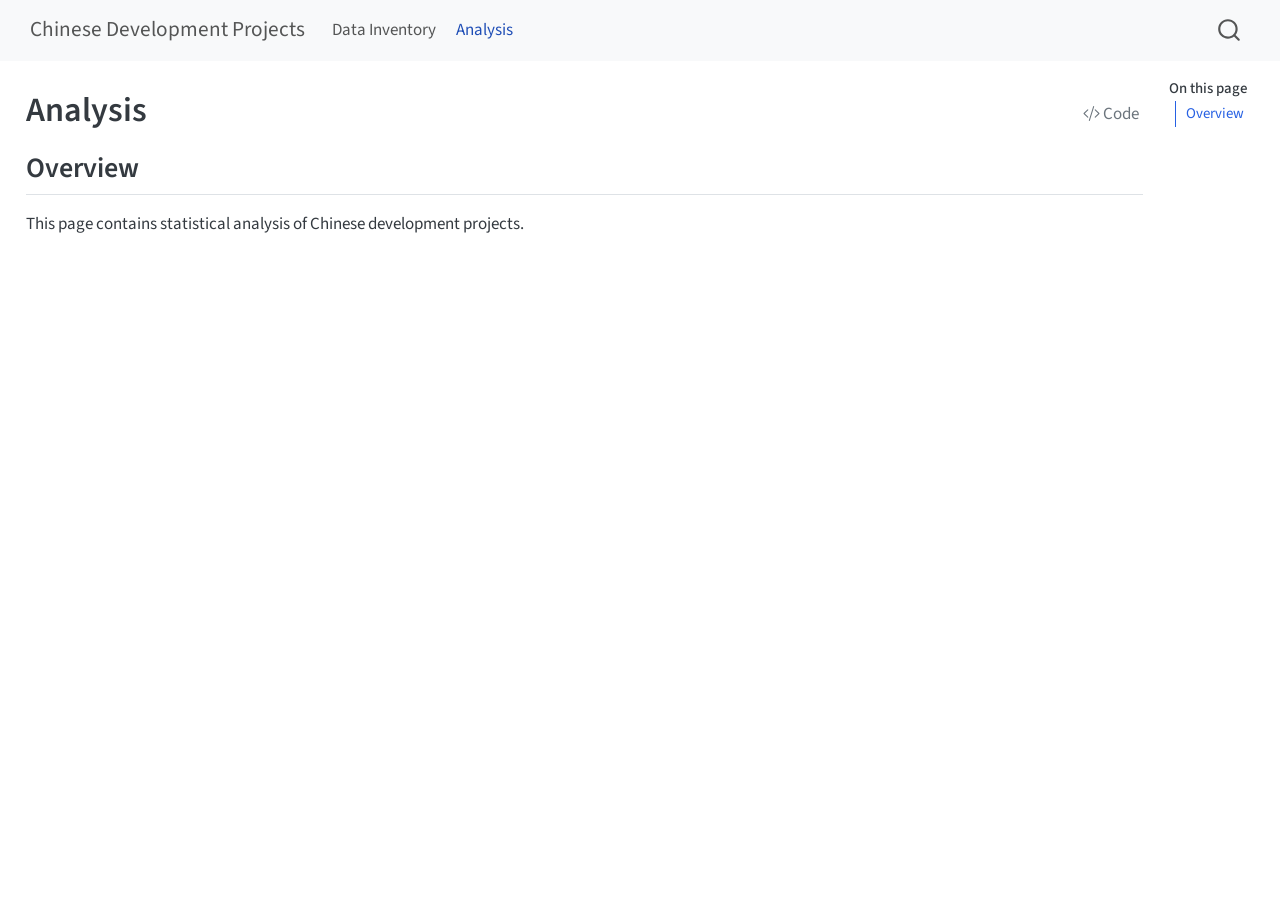
==== Analysis/quarto/_output/analysis.html @ a02d1918 "fix directories" ====
<!DOCTYPE html>
<html xmlns="http://www.w3.org/1999/xhtml" lang="en" xml:lang="en"><head>

<meta charset="utf-8">
<meta name="generator" content="quarto-1.8.26">

<meta name="viewport" content="width=device-width, initial-scale=1.0, user-scalable=yes">


<title>Analysis – Chinese Development Projects</title>
<style>
code{white-space: pre-wrap;}
span.smallcaps{font-variant: small-caps;}
div.columns{display: flex; gap: min(4vw, 1.5em);}
div.column{flex: auto; overflow-x: auto;}
div.hanging-indent{margin-left: 1.5em; text-indent: -1.5em;}
ul.task-list{list-style: none;}
ul.task-list li input[type="checkbox"] {
  width: 0.8em;
  margin: 0 0.8em 0.2em -1em; /* quarto-specific, see https://github.com/quarto-dev/quarto-cli/issues/4556 */ 
  vertical-align: middle;
}
/* CSS for syntax highlighting */
html { -webkit-text-size-adjust: 100%; }
pre > code.sourceCode { white-space: pre; position: relative; }
pre > code.sourceCode > span { display: inline-block; line-height: 1.25; }
pre > code.sourceCode > span:empty { height: 1.2em; }
.sourceCode { overflow: visible; }
code.sourceCode > span { color: inherit; text-decoration: inherit; }
div.sourceCode { margin: 1em 0; }
pre.sourceCode { margin: 0; }
@media screen {
div.sourceCode { overflow: auto; }
}
@media print {
pre > code.sourceCode { white-space: pre-wrap; }
pre > code.sourceCode > span { text-indent: -5em; padding-left: 5em; }
}
pre.numberSource code
  { counter-reset: source-line 0; }
pre.numberSource code > span
  { position: relative; left: -4em; counter-increment: source-line; }
pre.numberSource code > span > a:first-child::before
  { content: counter(source-line);
    position: relative; left: -1em; text-align: right; vertical-align: baseline;
    border: none; display: inline-block;
    -webkit-touch-callout: none; -webkit-user-select: none;
    -khtml-user-select: none; -moz-user-select: none;
    -ms-user-select: none; user-select: none;
    padding: 0 4px; width: 4em;
  }
pre.numberSource { margin-left: 3em;  padding-left: 4px; }
div.sourceCode
  {   }
@media screen {
pre > code.sourceCode > span > a:first-child::before { text-decoration: underline; }
}
</style>


<script src="site_libs/quarto-nav/quarto-nav.js"></script>
<script src="site_libs/quarto-nav/headroom.min.js"></script>
<script src="site_libs/clipboard/clipboard.min.js"></script>
<script src="site_libs/quarto-search/autocomplete.umd.js"></script>
<script src="site_libs/quarto-search/fuse.min.js"></script>
<script src="site_libs/quarto-search/quarto-search.js"></script>
<meta name="quarto:offset" content="./">
<script src="site_libs/quarto-html/quarto.js" type="module"></script>
<script src="site_libs/quarto-html/tabsets/tabsets.js" type="module"></script>
<script src="site_libs/quarto-html/axe/axe-check.js" type="module"></script>
<script src="site_libs/quarto-html/popper.min.js"></script>
<script src="site_libs/quarto-html/tippy.umd.min.js"></script>
<script src="site_libs/quarto-html/anchor.min.js"></script>
<link href="site_libs/quarto-html/tippy.css" rel="stylesheet">
<link href="site_libs/quarto-html/quarto-syntax-highlighting-587c61ba64f3a5504c4d52d930310e48.css" rel="stylesheet" id="quarto-text-highlighting-styles">
<script src="site_libs/bootstrap/bootstrap.min.js"></script>
<link href="site_libs/bootstrap/bootstrap-icons.css" rel="stylesheet">
<link href="site_libs/bootstrap/bootstrap-b84c8d2e3e173a388923e156d783090c.min.css" rel="stylesheet" append-hash="true" id="quarto-bootstrap" data-mode="light">
<script id="quarto-search-options" type="application/json">{
  "location": "navbar",
  "copy-button": false,
  "collapse-after": 3,
  "panel-placement": "end",
  "type": "overlay",
  "limit": 50,
  "keyboard-shortcut": [
    "f",
    "/",
    "s"
  ],
  "show-item-context": false,
  "language": {
    "search-no-results-text": "No results",
    "search-matching-documents-text": "matching documents",
    "search-copy-link-title": "Copy link to search",
    "search-hide-matches-text": "Hide additional matches",
    "search-more-match-text": "more match in this document",
    "search-more-matches-text": "more matches in this document",
    "search-clear-button-title": "Clear",
    "search-text-placeholder": "",
    "search-detached-cancel-button-title": "Cancel",
    "search-submit-button-title": "Submit",
    "search-label": "Search"
  }
}</script>


<link rel="stylesheet" href="styles.css">
</head>

<body class="nav-fixed quarto-light">

<div id="quarto-search-results"></div>
  <header id="quarto-header" class="headroom fixed-top">
    <nav class="navbar navbar-expand-lg " data-bs-theme="dark">
      <div class="navbar-container container-fluid">
      <div class="navbar-brand-container mx-auto">
    <a class="navbar-brand" href="./index.html">
    <span class="navbar-title">Chinese Development Projects</span>
    </a>
  </div>
            <div id="quarto-search" class="" title="Search"></div>
          <button class="navbar-toggler" type="button" data-bs-toggle="collapse" data-bs-target="#navbarCollapse" aria-controls="navbarCollapse" role="menu" aria-expanded="false" aria-label="Toggle navigation" onclick="if (window.quartoToggleHeadroom) { window.quartoToggleHeadroom(); }">
  <span class="navbar-toggler-icon"></span>
</button>
          <div class="collapse navbar-collapse" id="navbarCollapse">
            <ul class="navbar-nav navbar-nav-scroll me-auto">
  <li class="nav-item">
    <a class="nav-link" href="./data_inventory.html"> 
<span class="menu-text">Data Inventory</span></a>
  </li>  
  <li class="nav-item">
    <a class="nav-link active" href="./analysis.html" aria-current="page"> 
<span class="menu-text">Analysis</span></a>
  </li>  
</ul>
          </div> <!-- /navcollapse -->
            <div class="quarto-navbar-tools">
</div>
      </div> <!-- /container-fluid -->
    </nav>
</header>
<!-- content -->
<div id="quarto-content" class="quarto-container page-columns page-rows-contents page-layout-full page-navbar">
<!-- sidebar -->
<!-- margin-sidebar -->
    <div id="quarto-margin-sidebar" class="sidebar margin-sidebar">
        <nav id="TOC" role="doc-toc" class="toc-active">
    <h2 id="toc-title">On this page</h2>
   
  <ul>
  <li><a href="#overview" id="toc-overview" class="nav-link active" data-scroll-target="#overview">Overview</a></li>
  </ul>
</nav>
    </div>
<!-- main -->
<main class="content column-page-left" id="quarto-document-content">

<header id="title-block-header" class="quarto-title-block default">
<div class="quarto-title">
<div class="quarto-title-block"><div><h1 class="title">Analysis</h1><button type="button" class="btn code-tools-button" id="quarto-code-tools-source"><i class="bi"></i> Code</button></div></div>
</div>



<div class="quarto-title-meta column-page-left">

    
  
    
  </div>
  


</header>


<section id="overview" class="level2">
<h2 class="anchored" data-anchor-id="overview">Overview</h2>
<p>This page contains statistical analysis of Chinese development projects.</p>


<!-- -->

</section>

</main> <!-- /main -->
<script id="quarto-html-after-body" type="application/javascript">
  window.document.addEventListener("DOMContentLoaded", function (event) {
    const icon = "";
    const anchorJS = new window.AnchorJS();
    anchorJS.options = {
      placement: 'right',
      icon: icon
    };
    anchorJS.add('.anchored');
    const isCodeAnnotation = (el) => {
      for (const clz of el.classList) {
        if (clz.startsWith('code-annotation-')) {                     
          return true;
        }
      }
      return false;
    }
    const onCopySuccess = function(e) {
      // button target
      const button = e.trigger;
      // don't keep focus
      button.blur();
      // flash "checked"
      button.classList.add('code-copy-button-checked');
      var currentTitle = button.getAttribute("title");
      button.setAttribute("title", "Copied!");
      let tooltip;
      if (window.bootstrap) {
        button.setAttribute("data-bs-toggle", "tooltip");
        button.setAttribute("data-bs-placement", "left");
        button.setAttribute("data-bs-title", "Copied!");
        tooltip = new bootstrap.Tooltip(button, 
          { trigger: "manual", 
            customClass: "code-copy-button-tooltip",
            offset: [0, -8]});
        tooltip.show();    
      }
      setTimeout(function() {
        if (tooltip) {
          tooltip.hide();
          button.removeAttribute("data-bs-title");
          button.removeAttribute("data-bs-toggle");
          button.removeAttribute("data-bs-placement");
        }
        button.setAttribute("title", currentTitle);
        button.classList.remove('code-copy-button-checked');
      }, 1000);
      // clear code selection
      e.clearSelection();
    }
    const getTextToCopy = function(trigger) {
      const outerScaffold = trigger.parentElement.cloneNode(true);
      const codeEl = outerScaffold.querySelector('code');
      for (const childEl of codeEl.children) {
        if (isCodeAnnotation(childEl)) {
          childEl.remove();
        }
      }
      return codeEl.innerText;
    }
    const clipboard = new window.ClipboardJS('.code-copy-button:not([data-in-quarto-modal])', {
      text: getTextToCopy
    });
    clipboard.on('success', onCopySuccess);
    if (window.document.getElementById('quarto-embedded-source-code-modal')) {
      const clipboardModal = new window.ClipboardJS('.code-copy-button[data-in-quarto-modal]', {
        text: getTextToCopy,
        container: window.document.getElementById('quarto-embedded-source-code-modal')
      });
      clipboardModal.on('success', onCopySuccess);
    }
    const viewSource = window.document.getElementById('quarto-view-source') ||
                       window.document.getElementById('quarto-code-tools-source');
    if (viewSource) {
      const sourceUrl = viewSource.getAttribute("data-quarto-source-url");
      viewSource.addEventListener("click", function(e) {
        if (sourceUrl) {
          // rstudio viewer pane
          if (/\bcapabilities=\b/.test(window.location)) {
            window.open(sourceUrl);
          } else {
            window.location.href = sourceUrl;
          }
        } else {
          const modal = new bootstrap.Modal(document.getElementById('quarto-embedded-source-code-modal'));
          modal.show();
        }
        return false;
      });
    }
    function toggleCodeHandler(show) {
      return function(e) {
        const detailsSrc = window.document.querySelectorAll(".cell > details > .sourceCode");
        for (let i=0; i<detailsSrc.length; i++) {
          const details = detailsSrc[i].parentElement;
          if (show) {
            details.open = true;
          } else {
            details.removeAttribute("open");
          }
        }
        const cellCodeDivs = window.document.querySelectorAll(".cell > .sourceCode");
        const fromCls = show ? "hidden" : "unhidden";
        const toCls = show ? "unhidden" : "hidden";
        for (let i=0; i<cellCodeDivs.length; i++) {
          const codeDiv = cellCodeDivs[i];
          if (codeDiv.classList.contains(fromCls)) {
            codeDiv.classList.remove(fromCls);
            codeDiv.classList.add(toCls);
          } 
        }
        return false;
      }
    }
    const hideAllCode = window.document.getElementById("quarto-hide-all-code");
    if (hideAllCode) {
      hideAllCode.addEventListener("click", toggleCodeHandler(false));
    }
    const showAllCode = window.document.getElementById("quarto-show-all-code");
    if (showAllCode) {
      showAllCode.addEventListener("click", toggleCodeHandler(true));
    }
      var localhostRegex = new RegExp(/^(?:http|https):\/\/localhost\:?[0-9]*\//);
      var mailtoRegex = new RegExp(/^mailto:/);
        var filterRegex = new RegExp('/' + window.location.host + '/');
      var isInternal = (href) => {
          return filterRegex.test(href) || localhostRegex.test(href) || mailtoRegex.test(href);
      }
      // Inspect non-navigation links and adorn them if external
     var links = window.document.querySelectorAll('a[href]:not(.nav-link):not(.navbar-brand):not(.toc-action):not(.sidebar-link):not(.sidebar-item-toggle):not(.pagination-link):not(.no-external):not([aria-hidden]):not(.dropdown-item):not(.quarto-navigation-tool):not(.about-link)');
      for (var i=0; i<links.length; i++) {
        const link = links[i];
        if (!isInternal(link.href)) {
          // undo the damage that might have been done by quarto-nav.js in the case of
          // links that we want to consider external
          if (link.dataset.originalHref !== undefined) {
            link.href = link.dataset.originalHref;
          }
        }
      }
    function tippyHover(el, contentFn, onTriggerFn, onUntriggerFn) {
      const config = {
        allowHTML: true,
        maxWidth: 500,
        delay: 100,
        arrow: false,
        appendTo: function(el) {
            return el.parentElement;
        },
        interactive: true,
        interactiveBorder: 10,
        theme: 'quarto',
        placement: 'bottom-start',
      };
      if (contentFn) {
        config.content = contentFn;
      }
      if (onTriggerFn) {
        config.onTrigger = onTriggerFn;
      }
      if (onUntriggerFn) {
        config.onUntrigger = onUntriggerFn;
      }
      window.tippy(el, config); 
    }
    const noterefs = window.document.querySelectorAll('a[role="doc-noteref"]');
    for (var i=0; i<noterefs.length; i++) {
      const ref = noterefs[i];
      tippyHover(ref, function() {
        // use id or data attribute instead here
        let href = ref.getAttribute('data-footnote-href') || ref.getAttribute('href');
        try { href = new URL(href).hash; } catch {}
        const id = href.replace(/^#\/?/, "");
        const note = window.document.getElementById(id);
        if (note) {
          return note.innerHTML;
        } else {
          return "";
        }
      });
    }
    const xrefs = window.document.querySelectorAll('a.quarto-xref');
    const processXRef = (id, note) => {
      // Strip column container classes
      const stripColumnClz = (el) => {
        el.classList.remove("page-full", "page-columns");
        if (el.children) {
          for (const child of el.children) {
            stripColumnClz(child);
          }
        }
      }
      stripColumnClz(note)
      if (id === null || id.startsWith('sec-')) {
        // Special case sections, only their first couple elements
        const container = document.createElement("div");
        if (note.children && note.children.length > 2) {
          container.appendChild(note.children[0].cloneNode(true));
          for (let i = 1; i < note.children.length; i++) {
            const child = note.children[i];
            if (child.tagName === "P" && child.innerText === "") {
              continue;
            } else {
              container.appendChild(child.cloneNode(true));
              break;
            }
          }
          if (window.Quarto?.typesetMath) {
            window.Quarto.typesetMath(container);
          }
          return container.innerHTML
        } else {
          if (window.Quarto?.typesetMath) {
            window.Quarto.typesetMath(note);
          }
          return note.innerHTML;
        }
      } else {
        // Remove any anchor links if they are present
        const anchorLink = note.querySelector('a.anchorjs-link');
        if (anchorLink) {
          anchorLink.remove();
        }
        if (window.Quarto?.typesetMath) {
          window.Quarto.typesetMath(note);
        }
        if (note.classList.contains("callout")) {
          return note.outerHTML;
        } else {
          return note.innerHTML;
        }
      }
    }
    for (var i=0; i<xrefs.length; i++) {
      const xref = xrefs[i];
      tippyHover(xref, undefined, function(instance) {
        instance.disable();
        let url = xref.getAttribute('href');
        let hash = undefined; 
        if (url.startsWith('#')) {
          hash = url;
        } else {
          try { hash = new URL(url).hash; } catch {}
        }
        if (hash) {
          const id = hash.replace(/^#\/?/, "");
          const note = window.document.getElementById(id);
          if (note !== null) {
            try {
              const html = processXRef(id, note.cloneNode(true));
              instance.setContent(html);
            } finally {
              instance.enable();
              instance.show();
            }
          } else {
            // See if we can fetch this
            fetch(url.split('#')[0])
            .then(res => res.text())
            .then(html => {
              const parser = new DOMParser();
              const htmlDoc = parser.parseFromString(html, "text/html");
              const note = htmlDoc.getElementById(id);
              if (note !== null) {
                const html = processXRef(id, note);
                instance.setContent(html);
              } 
            }).finally(() => {
              instance.enable();
              instance.show();
            });
          }
        } else {
          // See if we can fetch a full url (with no hash to target)
          // This is a special case and we should probably do some content thinning / targeting
          fetch(url)
          .then(res => res.text())
          .then(html => {
            const parser = new DOMParser();
            const htmlDoc = parser.parseFromString(html, "text/html");
            const note = htmlDoc.querySelector('main.content');
            if (note !== null) {
              // This should only happen for chapter cross references
              // (since there is no id in the URL)
              // remove the first header
              if (note.children.length > 0 && note.children[0].tagName === "HEADER") {
                note.children[0].remove();
              }
              const html = processXRef(null, note);
              instance.setContent(html);
            } 
          }).finally(() => {
            instance.enable();
            instance.show();
          });
        }
      }, function(instance) {
      });
    }
        let selectedAnnoteEl;
        const selectorForAnnotation = ( cell, annotation) => {
          let cellAttr = 'data-code-cell="' + cell + '"';
          let lineAttr = 'data-code-annotation="' +  annotation + '"';
          const selector = 'span[' + cellAttr + '][' + lineAttr + ']';
          return selector;
        }
        const selectCodeLines = (annoteEl) => {
          const doc = window.document;
          const targetCell = annoteEl.getAttribute("data-target-cell");
          const targetAnnotation = annoteEl.getAttribute("data-target-annotation");
          const annoteSpan = window.document.querySelector(selectorForAnnotation(targetCell, targetAnnotation));
          const lines = annoteSpan.getAttribute("data-code-lines").split(",");
          const lineIds = lines.map((line) => {
            return targetCell + "-" + line;
          })
          let top = null;
          let height = null;
          let parent = null;
          if (lineIds.length > 0) {
              //compute the position of the single el (top and bottom and make a div)
              const el = window.document.getElementById(lineIds[0]);
              top = el.offsetTop;
              height = el.offsetHeight;
              parent = el.parentElement.parentElement;
            if (lineIds.length > 1) {
              const lastEl = window.document.getElementById(lineIds[lineIds.length - 1]);
              const bottom = lastEl.offsetTop + lastEl.offsetHeight;
              height = bottom - top;
            }
            if (top !== null && height !== null && parent !== null) {
              // cook up a div (if necessary) and position it 
              let div = window.document.getElementById("code-annotation-line-highlight");
              if (div === null) {
                div = window.document.createElement("div");
                div.setAttribute("id", "code-annotation-line-highlight");
                div.style.position = 'absolute';
                parent.appendChild(div);
              }
              div.style.top = top - 2 + "px";
              div.style.height = height + 4 + "px";
              div.style.left = 0;
              let gutterDiv = window.document.getElementById("code-annotation-line-highlight-gutter");
              if (gutterDiv === null) {
                gutterDiv = window.document.createElement("div");
                gutterDiv.setAttribute("id", "code-annotation-line-highlight-gutter");
                gutterDiv.style.position = 'absolute';
                const codeCell = window.document.getElementById(targetCell);
                const gutter = codeCell.querySelector('.code-annotation-gutter');
                gutter.appendChild(gutterDiv);
              }
              gutterDiv.style.top = top - 2 + "px";
              gutterDiv.style.height = height + 4 + "px";
            }
            selectedAnnoteEl = annoteEl;
          }
        };
        const unselectCodeLines = () => {
          const elementsIds = ["code-annotation-line-highlight", "code-annotation-line-highlight-gutter"];
          elementsIds.forEach((elId) => {
            const div = window.document.getElementById(elId);
            if (div) {
              div.remove();
            }
          });
          selectedAnnoteEl = undefined;
        };
          // Handle positioning of the toggle
      window.addEventListener(
        "resize",
        throttle(() => {
          elRect = undefined;
          if (selectedAnnoteEl) {
            selectCodeLines(selectedAnnoteEl);
          }
        }, 10)
      );
      function throttle(fn, ms) {
      let throttle = false;
      let timer;
        return (...args) => {
          if(!throttle) { // first call gets through
              fn.apply(this, args);
              throttle = true;
          } else { // all the others get throttled
              if(timer) clearTimeout(timer); // cancel #2
              timer = setTimeout(() => {
                fn.apply(this, args);
                timer = throttle = false;
              }, ms);
          }
        };
      }
        // Attach click handler to the DT
        const annoteDls = window.document.querySelectorAll('dt[data-target-cell]');
        for (const annoteDlNode of annoteDls) {
          annoteDlNode.addEventListener('click', (event) => {
            const clickedEl = event.target;
            if (clickedEl !== selectedAnnoteEl) {
              unselectCodeLines();
              const activeEl = window.document.querySelector('dt[data-target-cell].code-annotation-active');
              if (activeEl) {
                activeEl.classList.remove('code-annotation-active');
              }
              selectCodeLines(clickedEl);
              clickedEl.classList.add('code-annotation-active');
            } else {
              // Unselect the line
              unselectCodeLines();
              clickedEl.classList.remove('code-annotation-active');
            }
          });
        }
    const findCites = (el) => {
      const parentEl = el.parentElement;
      if (parentEl) {
        const cites = parentEl.dataset.cites;
        if (cites) {
          return {
            el,
            cites: cites.split(' ')
          };
        } else {
          return findCites(el.parentElement)
        }
      } else {
        return undefined;
      }
    };
    var bibliorefs = window.document.querySelectorAll('a[role="doc-biblioref"]');
    for (var i=0; i<bibliorefs.length; i++) {
      const ref = bibliorefs[i];
      const citeInfo = findCites(ref);
      if (citeInfo) {
        tippyHover(citeInfo.el, function() {
          var popup = window.document.createElement('div');
          citeInfo.cites.forEach(function(cite) {
            var citeDiv = window.document.createElement('div');
            citeDiv.classList.add('hanging-indent');
            citeDiv.classList.add('csl-entry');
            var biblioDiv = window.document.getElementById('ref-' + cite);
            if (biblioDiv) {
              citeDiv.innerHTML = biblioDiv.innerHTML;
            }
            popup.appendChild(citeDiv);
          });
          return popup.innerHTML;
        });
      }
    }
  });
  </script><div class="modal fade" id="quarto-embedded-source-code-modal" tabindex="-1" aria-labelledby="quarto-embedded-source-code-modal-label" aria-hidden="true"><div class="modal-dialog modal-dialog-scrollable"><div class="modal-content"><div class="modal-header"><h5 class="modal-title" id="quarto-embedded-source-code-modal-label">Source Code</h5><button class="btn-close" data-bs-dismiss="modal"></button></div><div class="modal-body"><div class="">
<div class="code-copy-outer-scaffold"><div class="sourceCode" id="cb1" data-shortcodes="false"><pre class="sourceCode markdown code-with-copy"><code class="sourceCode markdown"><span id="cb1-1"><a href="#cb1-1" aria-hidden="true" tabindex="-1"></a><span class="co">---</span></span>
<span id="cb1-2"><a href="#cb1-2" aria-hidden="true" tabindex="-1"></a><span class="an">title:</span><span class="co"> "Analysis"</span></span>
<span id="cb1-3"><a href="#cb1-3" aria-hidden="true" tabindex="-1"></a><span class="co">---</span></span>
<span id="cb1-4"><a href="#cb1-4" aria-hidden="true" tabindex="-1"></a></span>
<span id="cb1-7"><a href="#cb1-7" aria-hidden="true" tabindex="-1"></a><span class="in">```{python}</span></span>
<span id="cb1-8"><a href="#cb1-8" aria-hidden="true" tabindex="-1"></a><span class="co">#| echo: false</span></span>
<span id="cb1-9"><a href="#cb1-9" aria-hidden="true" tabindex="-1"></a><span class="im">import</span> sys</span>
<span id="cb1-10"><a href="#cb1-10" aria-hidden="true" tabindex="-1"></a><span class="im">from</span> pathlib <span class="im">import</span> Path</span>
<span id="cb1-11"><a href="#cb1-11" aria-hidden="true" tabindex="-1"></a></span>
<span id="cb1-12"><a href="#cb1-12" aria-hidden="true" tabindex="-1"></a><span class="co"># Add the python directory to the path</span></span>
<span id="cb1-13"><a href="#cb1-13" aria-hidden="true" tabindex="-1"></a><span class="co"># When running from quarto/, go up to Analysis/, then into python/</span></span>
<span id="cb1-14"><a href="#cb1-14" aria-hidden="true" tabindex="-1"></a>python_dir <span class="op">=</span> Path(<span class="st">'../python'</span>).resolve()</span>
<span id="cb1-15"><a href="#cb1-15" aria-hidden="true" tabindex="-1"></a><span class="cf">if</span> <span class="bu">str</span>(python_dir) <span class="kw">not</span> <span class="kw">in</span> sys.path:</span>
<span id="cb1-16"><a href="#cb1-16" aria-hidden="true" tabindex="-1"></a>    sys.path.insert(<span class="dv">0</span>, <span class="bu">str</span>(python_dir))</span>
<span id="cb1-17"><a href="#cb1-17" aria-hidden="true" tabindex="-1"></a><span class="in">```</span></span>
<span id="cb1-18"><a href="#cb1-18" aria-hidden="true" tabindex="-1"></a></span>
<span id="cb1-19"><a href="#cb1-19" aria-hidden="true" tabindex="-1"></a><span class="fu">## Overview</span></span>
<span id="cb1-20"><a href="#cb1-20" aria-hidden="true" tabindex="-1"></a></span>
<span id="cb1-21"><a href="#cb1-21" aria-hidden="true" tabindex="-1"></a>This page contains statistical analysis of Chinese development projects.</span>
</code></pre></div><button title="Copy to Clipboard" class="code-copy-button" data-in-quarto-modal=""><i class="bi"></i></button></div>
</div></div></div></div></div>
</div> <!-- /content -->




</body></html>
---- Analysis/quarto/_output/site_libs/quarto-html/tippy.css ----
.tippy-box[data-animation=fade][data-state=hidden]{opacity:0}[data-tippy-root]{max-width:calc(100vw - 10px)}.tippy-box{position:relative;background-color:#333;color:#fff;border-radius:4px;font-size:14px;line-height:1.4;white-space:normal;outline:0;transition-property:transform,visibility,opacity}.tippy-box[data-placement^=top]>.tippy-arrow{bottom:0}.tippy-box[data-placement^=top]>.tippy-arrow:before{bottom:-7px;left:0;border-width:8px 8px 0;border-top-color:initial;transform-origin:center top}.tippy-box[data-placement^=bottom]>.tippy-arrow{top:0}.tippy-box[data-placement^=bottom]>.tippy-arrow:before{top:-7px;left:0;border-width:0 8px 8px;border-bottom-color:initial;transform-origin:center bottom}.tippy-box[data-placement^=left]>.tippy-arrow{right:0}.tippy-box[data-placement^=left]>.tippy-arrow:before{border-width:8px 0 8px 8px;border-left-color:initial;right:-7px;transform-origin:center left}.tippy-box[data-placement^=right]>.tippy-arrow{left:0}.tippy-box[data-placement^=right]>.tippy-arrow:before{left:-7px;border-width:8px 8px 8px 0;border-right-color:initial;transform-origin:center right}.tippy-box[data-inertia][data-state=visible]{transition-timing-function:cubic-bezier(.54,1.5,.38,1.11)}.tippy-arrow{width:16px;height:16px;color:#333}.tippy-arrow:before{content:"";position:absolute;border-color:transparent;border-style:solid}.tippy-content{position:relative;padding:5px 9px;z-index:1}
---- Analysis/quarto/_output/site_libs/quarto-html/quarto-syntax-highlighting-587c61ba64f3a5504c4d52d930310e48.css ----
/* quarto syntax highlight colors */
:root {
  --quarto-hl-ot-color: #003B4F;
  --quarto-hl-at-color: #657422;
  --quarto-hl-ss-color: #20794D;
  --quarto-hl-an-color: #5E5E5E;
  --quarto-hl-fu-color: #4758AB;
  --quarto-hl-st-color: #20794D;
  --quarto-hl-cf-color: #003B4F;
  --quarto-hl-op-color: #5E5E5E;
  --quarto-hl-er-color: #AD0000;
  --quarto-hl-bn-color: #AD0000;
  --quarto-hl-al-color: #AD0000;
  --quarto-hl-va-color: #111111;
  --quarto-hl-bu-color: inherit;
  --quarto-hl-ex-color: inherit;
  --quarto-hl-pp-color: #AD0000;
  --quarto-hl-in-color: #5E5E5E;
  --quarto-hl-vs-color: #20794D;
  --quarto-hl-wa-color: #5E5E5E;
  --quarto-hl-do-color: #5E5E5E;
  --quarto-hl-im-color: #00769E;
  --quarto-hl-ch-color: #20794D;
  --quarto-hl-dt-color: #AD0000;
  --quarto-hl-fl-color: #AD0000;
  --quarto-hl-co-color: #5E5E5E;
  --quarto-hl-cv-color: #5E5E5E;
  --quarto-hl-cn-color: #8f5902;
  --quarto-hl-sc-color: #5E5E5E;
  --quarto-hl-dv-color: #AD0000;
  --quarto-hl-kw-color: #003B4F;
}

/* other quarto variables */
:root {
  --quarto-font-monospace: SFMono-Regular, Menlo, Monaco, Consolas, "Liberation Mono", "Courier New", monospace;
}

/* syntax highlight based on Pandoc's rules */
pre > code.sourceCode > span {
  color: #003B4F;
}

code.sourceCode > span {
  color: #003B4F;
}

div.sourceCode,
div.sourceCode pre.sourceCode {
  color: #003B4F;
}

/* Normal */
code span {
  color: #003B4F;
}

/* Alert */
code span.al {
  color: #AD0000;
  font-style: inherit;
}

/* Annotation */
code span.an {
  color: #5E5E5E;
  font-style: inherit;
}

/* Attribute */
code span.at {
  color: #657422;
  font-style: inherit;
}

/* BaseN */
code span.bn {
  color: #AD0000;
  font-style: inherit;
}

/* BuiltIn */
code span.bu {
  font-style: inherit;
}

/* ControlFlow */
code span.cf {
  color: #003B4F;
  font-weight: bold;
  font-style: inherit;
}

/* Char */
code span.ch {
  color: #20794D;
  font-style: inherit;
}

/* Constant */
code span.cn {
  color: #8f5902;
  font-style: inherit;
}

/* Comment */
code span.co {
  color: #5E5E5E;
  font-style: inherit;
}

/* CommentVar */
code span.cv {
  color: #5E5E5E;
  font-style: italic;
}

/* Documentation */
code span.do {
  color: #5E5E5E;
  font-style: italic;
}

/* DataType */
code span.dt {
  color: #AD0000;
  font-style: inherit;
}

/* DecVal */
code span.dv {
  color: #AD0000;
  font-style: inherit;
}

/* Error */
code span.er {
  color: #AD0000;
  font-style: inherit;
}

/* Extension */
code span.ex {
  font-style: inherit;
}

/* Float */
code span.fl {
  color: #AD0000;
  font-style: inherit;
}

/* Function */
code span.fu {
  color: #4758AB;
  font-style: inherit;
}

/* Import */
code span.im {
  color: #00769E;
  font-style: inherit;
}

/* Information */
code span.in {
  color: #5E5E5E;
  font-style: inherit;
}

/* Keyword */
code span.kw {
  color: #003B4F;
  font-weight: bold;
  font-style: inherit;
}

/* Operator */
code span.op {
  color: #5E5E5E;
  font-style: inherit;
}

/* Other */
code span.ot {
  color: #003B4F;
  font-style: inherit;
}

/* Preprocessor */
code span.pp {
  color: #AD0000;
  font-style: inherit;
}

/* SpecialChar */
code span.sc {
  color: #5E5E5E;
  font-style: inherit;
}

/* SpecialString */
code span.ss {
  color: #20794D;
  font-style: inherit;
}

/* String */
code span.st {
  color: #20794D;
  font-style: inherit;
}

/* Variable */
code span.va {
  color: #111111;
  font-style: inherit;
}

/* VerbatimString */
code span.vs {
  color: #20794D;
  font-style: inherit;
}

/* Warning */
code span.wa {
  color: #5E5E5E;
  font-style: italic;
}

.prevent-inlining {
  content: "</";
}

/*# sourceMappingURL=2dce1cc6c82594539e1579de68416b47.css.map */
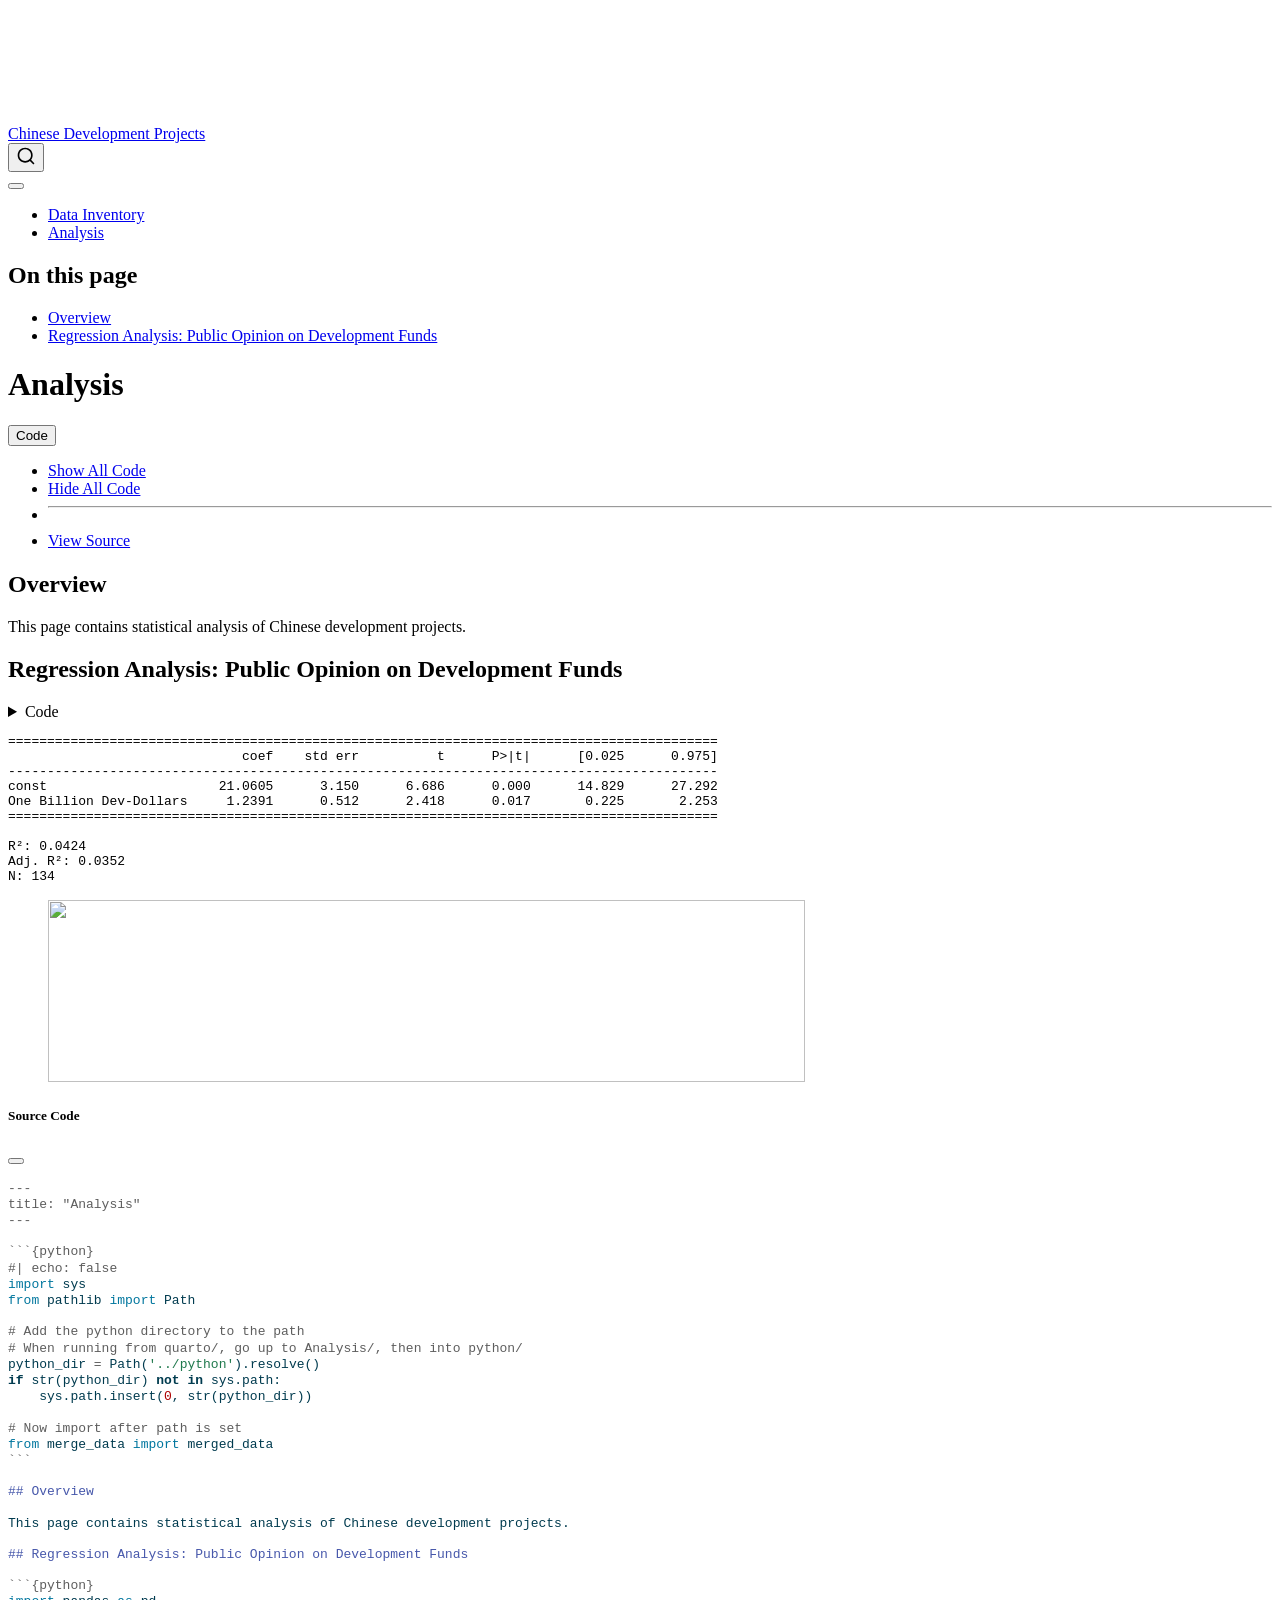
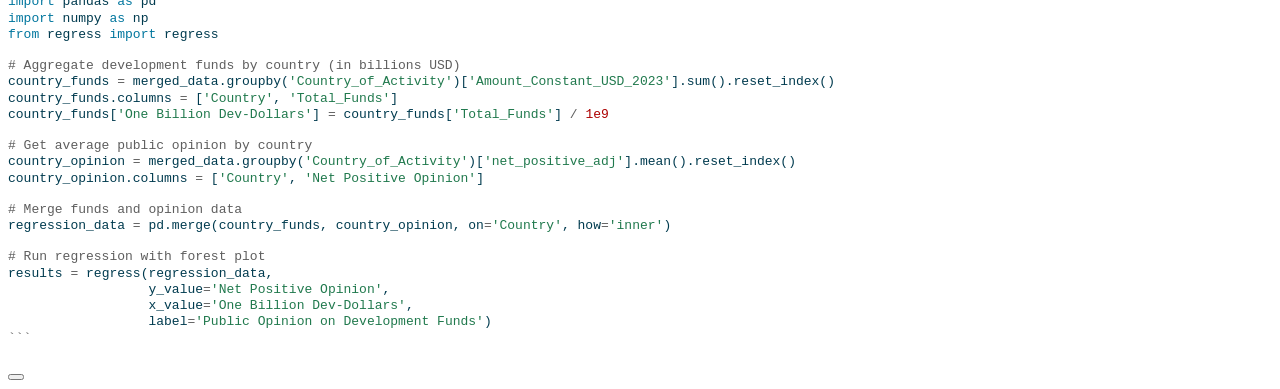
==== commit 9fa24171: "introduce cursory analysis" ====
--- a/Analysis/quarto/_output/analysis.html
+++ b/Analysis/quarto/_output/analysis.html
@@ -75,7 +75,7 @@
 <link href="site_libs/quarto-html/quarto-syntax-highlighting-587c61ba64f3a5504c4d52d930310e48.css" rel="stylesheet" id="quarto-text-highlighting-styles">
 <script src="site_libs/bootstrap/bootstrap.min.js"></script>
 <link href="site_libs/bootstrap/bootstrap-icons.css" rel="stylesheet">
-<link href="site_libs/bootstrap/bootstrap-b84c8d2e3e173a388923e156d783090c.min.css" rel="stylesheet" append-hash="true" id="quarto-bootstrap" data-mode="light">
+<link href="site_libs/bootstrap/bootstrap-f89b036ef7e42ed225485bf839ca96fe.min.css" rel="stylesheet" append-hash="true" id="quarto-bootstrap" data-mode="light">
 <script id="quarto-search-options" type="application/json">{
   "location": "navbar",
   "copy-button": false,
@@ -105,7 +105,6 @@
 }</script>
 
 
-<link rel="stylesheet" href="styles.css">
 </head>
 
 <body class="nav-fixed quarto-light">
@@ -150,6 +149,7 @@
    
   <ul>
   <li><a href="#overview" id="toc-overview" class="nav-link active" data-scroll-target="#overview">Overview</a></li>
+  <li><a href="#regression-analysis-public-opinion-on-development-funds" id="toc-regression-analysis-public-opinion-on-development-funds" class="nav-link" data-scroll-target="#regression-analysis-public-opinion-on-development-funds">Regression Analysis: Public Opinion on Development Funds</a></li>
   </ul>
 </nav>
     </div>
@@ -158,7 +158,7 @@
 
 <header id="title-block-header" class="quarto-title-block default">
 <div class="quarto-title">
-<div class="quarto-title-block"><div><h1 class="title">Analysis</h1><button type="button" class="btn code-tools-button" id="quarto-code-tools-source"><i class="bi"></i> Code</button></div></div>
+<div class="quarto-title-block"><div><h1 class="title">Analysis</h1><button type="button" class="btn code-tools-button dropdown-toggle" id="quarto-code-tools-menu" data-bs-toggle="dropdown" aria-expanded="false"><i class="bi"></i> Code</button><ul class="dropdown-menu dropdown-menu-end" aria-labelelledby="quarto-code-tools-menu"><li><a id="quarto-show-all-code" class="dropdown-item" href="javascript:void(0)" role="button">Show All Code</a></li><li><a id="quarto-hide-all-code" class="dropdown-item" href="javascript:void(0)" role="button">Hide All Code</a></li><li><hr class="dropdown-divider"></li><li><a id="quarto-view-source" class="dropdown-item" href="javascript:void(0)" role="button">View Source</a></li></ul></div></div>
 </div>
 
 
@@ -178,6 +178,55 @@
 <section id="overview" class="level2">
 <h2 class="anchored" data-anchor-id="overview">Overview</h2>
 <p>This page contains statistical analysis of Chinese development projects.</p>
+</section>
+<section id="regression-analysis-public-opinion-on-development-funds" class="level2">
+<h2 class="anchored" data-anchor-id="regression-analysis-public-opinion-on-development-funds">Regression Analysis: Public Opinion on Development Funds</h2>
+<div id="4a31d28a" class="cell" data-execution_count="2">
+<details class="code-fold">
+<summary>Code</summary>
+<div class="code-copy-outer-scaffold"><div class="sourceCode cell-code" id="cb1"><pre class="sourceCode python code-with-copy"><code class="sourceCode python"><span id="cb1-1"><a href="#cb1-1" aria-hidden="true" tabindex="-1"></a><span class="im">import</span> pandas <span class="im">as</span> pd</span>
+<span id="cb1-2"><a href="#cb1-2" aria-hidden="true" tabindex="-1"></a><span class="im">import</span> numpy <span class="im">as</span> np</span>
+<span id="cb1-3"><a href="#cb1-3" aria-hidden="true" tabindex="-1"></a><span class="im">from</span> regress <span class="im">import</span> regress</span>
+<span id="cb1-4"><a href="#cb1-4" aria-hidden="true" tabindex="-1"></a></span>
+<span id="cb1-5"><a href="#cb1-5" aria-hidden="true" tabindex="-1"></a><span class="co"># Aggregate development funds by country (in billions USD)</span></span>
+<span id="cb1-6"><a href="#cb1-6" aria-hidden="true" tabindex="-1"></a>country_funds <span class="op">=</span> merged_data.groupby(<span class="st">'Country_of_Activity'</span>)[<span class="st">'Amount_Constant_USD_2023'</span>].<span class="bu">sum</span>().reset_index()</span>
+<span id="cb1-7"><a href="#cb1-7" aria-hidden="true" tabindex="-1"></a>country_funds.columns <span class="op">=</span> [<span class="st">'Country'</span>, <span class="st">'Total_Funds'</span>]</span>
+<span id="cb1-8"><a href="#cb1-8" aria-hidden="true" tabindex="-1"></a>country_funds[<span class="st">'One Billion Dev-Dollars'</span>] <span class="op">=</span> country_funds[<span class="st">'Total_Funds'</span>] <span class="op">/</span> <span class="fl">1e9</span></span>
+<span id="cb1-9"><a href="#cb1-9" aria-hidden="true" tabindex="-1"></a></span>
+<span id="cb1-10"><a href="#cb1-10" aria-hidden="true" tabindex="-1"></a><span class="co"># Get average public opinion by country</span></span>
+<span id="cb1-11"><a href="#cb1-11" aria-hidden="true" tabindex="-1"></a>country_opinion <span class="op">=</span> merged_data.groupby(<span class="st">'Country_of_Activity'</span>)[<span class="st">'net_positive_adj'</span>].mean().reset_index()</span>
+<span id="cb1-12"><a href="#cb1-12" aria-hidden="true" tabindex="-1"></a>country_opinion.columns <span class="op">=</span> [<span class="st">'Country'</span>, <span class="st">'Net Positive Opinion'</span>]</span>
+<span id="cb1-13"><a href="#cb1-13" aria-hidden="true" tabindex="-1"></a></span>
+<span id="cb1-14"><a href="#cb1-14" aria-hidden="true" tabindex="-1"></a><span class="co"># Merge funds and opinion data</span></span>
+<span id="cb1-15"><a href="#cb1-15" aria-hidden="true" tabindex="-1"></a>regression_data <span class="op">=</span> pd.merge(country_funds, country_opinion, on<span class="op">=</span><span class="st">'Country'</span>, how<span class="op">=</span><span class="st">'inner'</span>)</span>
+<span id="cb1-16"><a href="#cb1-16" aria-hidden="true" tabindex="-1"></a></span>
+<span id="cb1-17"><a href="#cb1-17" aria-hidden="true" tabindex="-1"></a><span class="co"># Run regression with forest plot</span></span>
+<span id="cb1-18"><a href="#cb1-18" aria-hidden="true" tabindex="-1"></a>results <span class="op">=</span> regress(regression_data,</span>
+<span id="cb1-19"><a href="#cb1-19" aria-hidden="true" tabindex="-1"></a>                  y_value<span class="op">=</span><span class="st">'Net Positive Opinion'</span>,</span>
+<span id="cb1-20"><a href="#cb1-20" aria-hidden="true" tabindex="-1"></a>                  x_value<span class="op">=</span><span class="st">'One Billion Dev-Dollars'</span>,</span>
+<span id="cb1-21"><a href="#cb1-21" aria-hidden="true" tabindex="-1"></a>                  label<span class="op">=</span><span class="st">'Public Opinion on Development Funds'</span>)</span></code></pre></div><button title="Copy to Clipboard" class="code-copy-button"><i class="bi"></i></button></div>
+</details>
+<div class="cell-output cell-output-stdout">
+<pre><code>===========================================================================================
+                              coef    std err          t      P&gt;|t|      [0.025      0.975]
+-------------------------------------------------------------------------------------------
+const                      21.0605      3.150      6.686      0.000      14.829      27.292
+One Billion Dev-Dollars     1.2391      0.512      2.418      0.017       0.225       2.253
+===========================================================================================
+
+R²: 0.0424
+Adj. R²: 0.0352
+N: 134
+</code></pre>
+</div>
+<div class="cell-output cell-output-display">
+<div>
+<figure class="figure">
+<p><img src="analysis_files/figure-html/cell-3-output-2.png" width="757" height="182" class="figure-img"></p>
+</figure>
+</div>
+</div>
+</div>
 
 
 <!-- -->
@@ -636,25 +685,54 @@
     }
   });
   </script><div class="modal fade" id="quarto-embedded-source-code-modal" tabindex="-1" aria-labelledby="quarto-embedded-source-code-modal-label" aria-hidden="true"><div class="modal-dialog modal-dialog-scrollable"><div class="modal-content"><div class="modal-header"><h5 class="modal-title" id="quarto-embedded-source-code-modal-label">Source Code</h5><button class="btn-close" data-bs-dismiss="modal"></button></div><div class="modal-body"><div class="">
-<div class="code-copy-outer-scaffold"><div class="sourceCode" id="cb1" data-shortcodes="false"><pre class="sourceCode markdown code-with-copy"><code class="sourceCode markdown"><span id="cb1-1"><a href="#cb1-1" aria-hidden="true" tabindex="-1"></a><span class="co">---</span></span>
-<span id="cb1-2"><a href="#cb1-2" aria-hidden="true" tabindex="-1"></a><span class="an">title:</span><span class="co"> "Analysis"</span></span>
-<span id="cb1-3"><a href="#cb1-3" aria-hidden="true" tabindex="-1"></a><span class="co">---</span></span>
-<span id="cb1-4"><a href="#cb1-4" aria-hidden="true" tabindex="-1"></a></span>
-<span id="cb1-7"><a href="#cb1-7" aria-hidden="true" tabindex="-1"></a><span class="in">```{python}</span></span>
-<span id="cb1-8"><a href="#cb1-8" aria-hidden="true" tabindex="-1"></a><span class="co">#| echo: false</span></span>
-<span id="cb1-9"><a href="#cb1-9" aria-hidden="true" tabindex="-1"></a><span class="im">import</span> sys</span>
-<span id="cb1-10"><a href="#cb1-10" aria-hidden="true" tabindex="-1"></a><span class="im">from</span> pathlib <span class="im">import</span> Path</span>
-<span id="cb1-11"><a href="#cb1-11" aria-hidden="true" tabindex="-1"></a></span>
-<span id="cb1-12"><a href="#cb1-12" aria-hidden="true" tabindex="-1"></a><span class="co"># Add the python directory to the path</span></span>
-<span id="cb1-13"><a href="#cb1-13" aria-hidden="true" tabindex="-1"></a><span class="co"># When running from quarto/, go up to Analysis/, then into python/</span></span>
-<span id="cb1-14"><a href="#cb1-14" aria-hidden="true" tabindex="-1"></a>python_dir <span class="op">=</span> Path(<span class="st">'../python'</span>).resolve()</span>
-<span id="cb1-15"><a href="#cb1-15" aria-hidden="true" tabindex="-1"></a><span class="cf">if</span> <span class="bu">str</span>(python_dir) <span class="kw">not</span> <span class="kw">in</span> sys.path:</span>
-<span id="cb1-16"><a href="#cb1-16" aria-hidden="true" tabindex="-1"></a>    sys.path.insert(<span class="dv">0</span>, <span class="bu">str</span>(python_dir))</span>
-<span id="cb1-17"><a href="#cb1-17" aria-hidden="true" tabindex="-1"></a><span class="in">```</span></span>
-<span id="cb1-18"><a href="#cb1-18" aria-hidden="true" tabindex="-1"></a></span>
-<span id="cb1-19"><a href="#cb1-19" aria-hidden="true" tabindex="-1"></a><span class="fu">## Overview</span></span>
-<span id="cb1-20"><a href="#cb1-20" aria-hidden="true" tabindex="-1"></a></span>
-<span id="cb1-21"><a href="#cb1-21" aria-hidden="true" tabindex="-1"></a>This page contains statistical analysis of Chinese development projects.</span>
+<div class="code-copy-outer-scaffold"><div class="sourceCode" id="cb3" data-shortcodes="false"><pre class="sourceCode markdown code-with-copy"><code class="sourceCode markdown"><span id="cb3-1"><a href="#cb3-1" aria-hidden="true" tabindex="-1"></a><span class="co">---</span></span>
+<span id="cb3-2"><a href="#cb3-2" aria-hidden="true" tabindex="-1"></a><span class="an">title:</span><span class="co"> "Analysis"</span></span>
+<span id="cb3-3"><a href="#cb3-3" aria-hidden="true" tabindex="-1"></a><span class="co">---</span></span>
+<span id="cb3-4"><a href="#cb3-4" aria-hidden="true" tabindex="-1"></a></span>
+<span id="cb3-7"><a href="#cb3-7" aria-hidden="true" tabindex="-1"></a><span class="in">```{python}</span></span>
+<span id="cb3-8"><a href="#cb3-8" aria-hidden="true" tabindex="-1"></a><span class="co">#| echo: false</span></span>
+<span id="cb3-9"><a href="#cb3-9" aria-hidden="true" tabindex="-1"></a><span class="im">import</span> sys</span>
+<span id="cb3-10"><a href="#cb3-10" aria-hidden="true" tabindex="-1"></a><span class="im">from</span> pathlib <span class="im">import</span> Path</span>
+<span id="cb3-11"><a href="#cb3-11" aria-hidden="true" tabindex="-1"></a></span>
+<span id="cb3-12"><a href="#cb3-12" aria-hidden="true" tabindex="-1"></a><span class="co"># Add the python directory to the path</span></span>
+<span id="cb3-13"><a href="#cb3-13" aria-hidden="true" tabindex="-1"></a><span class="co"># When running from quarto/, go up to Analysis/, then into python/</span></span>
+<span id="cb3-14"><a href="#cb3-14" aria-hidden="true" tabindex="-1"></a>python_dir <span class="op">=</span> Path(<span class="st">'../python'</span>).resolve()</span>
+<span id="cb3-15"><a href="#cb3-15" aria-hidden="true" tabindex="-1"></a><span class="cf">if</span> <span class="bu">str</span>(python_dir) <span class="kw">not</span> <span class="kw">in</span> sys.path:</span>
+<span id="cb3-16"><a href="#cb3-16" aria-hidden="true" tabindex="-1"></a>    sys.path.insert(<span class="dv">0</span>, <span class="bu">str</span>(python_dir))</span>
+<span id="cb3-17"><a href="#cb3-17" aria-hidden="true" tabindex="-1"></a></span>
+<span id="cb3-18"><a href="#cb3-18" aria-hidden="true" tabindex="-1"></a><span class="co"># Now import after path is set</span></span>
+<span id="cb3-19"><a href="#cb3-19" aria-hidden="true" tabindex="-1"></a><span class="im">from</span> merge_data <span class="im">import</span> merged_data</span>
+<span id="cb3-20"><a href="#cb3-20" aria-hidden="true" tabindex="-1"></a><span class="in">```</span></span>
+<span id="cb3-21"><a href="#cb3-21" aria-hidden="true" tabindex="-1"></a></span>
+<span id="cb3-22"><a href="#cb3-22" aria-hidden="true" tabindex="-1"></a><span class="fu">## Overview</span></span>
+<span id="cb3-23"><a href="#cb3-23" aria-hidden="true" tabindex="-1"></a></span>
+<span id="cb3-24"><a href="#cb3-24" aria-hidden="true" tabindex="-1"></a>This page contains statistical analysis of Chinese development projects.</span>
+<span id="cb3-25"><a href="#cb3-25" aria-hidden="true" tabindex="-1"></a></span>
+<span id="cb3-26"><a href="#cb3-26" aria-hidden="true" tabindex="-1"></a><span class="fu">## Regression Analysis: Public Opinion on Development Funds</span></span>
+<span id="cb3-27"><a href="#cb3-27" aria-hidden="true" tabindex="-1"></a></span>
+<span id="cb3-30"><a href="#cb3-30" aria-hidden="true" tabindex="-1"></a><span class="in">```{python}</span></span>
+<span id="cb3-31"><a href="#cb3-31" aria-hidden="true" tabindex="-1"></a><span class="im">import</span> pandas <span class="im">as</span> pd</span>
+<span id="cb3-32"><a href="#cb3-32" aria-hidden="true" tabindex="-1"></a><span class="im">import</span> numpy <span class="im">as</span> np</span>
+<span id="cb3-33"><a href="#cb3-33" aria-hidden="true" tabindex="-1"></a><span class="im">from</span> regress <span class="im">import</span> regress</span>
+<span id="cb3-34"><a href="#cb3-34" aria-hidden="true" tabindex="-1"></a></span>
+<span id="cb3-35"><a href="#cb3-35" aria-hidden="true" tabindex="-1"></a><span class="co"># Aggregate development funds by country (in billions USD)</span></span>
+<span id="cb3-36"><a href="#cb3-36" aria-hidden="true" tabindex="-1"></a>country_funds <span class="op">=</span> merged_data.groupby(<span class="st">'Country_of_Activity'</span>)[<span class="st">'Amount_Constant_USD_2023'</span>].<span class="bu">sum</span>().reset_index()</span>
+<span id="cb3-37"><a href="#cb3-37" aria-hidden="true" tabindex="-1"></a>country_funds.columns <span class="op">=</span> [<span class="st">'Country'</span>, <span class="st">'Total_Funds'</span>]</span>
+<span id="cb3-38"><a href="#cb3-38" aria-hidden="true" tabindex="-1"></a>country_funds[<span class="st">'One Billion Dev-Dollars'</span>] <span class="op">=</span> country_funds[<span class="st">'Total_Funds'</span>] <span class="op">/</span> <span class="fl">1e9</span></span>
+<span id="cb3-39"><a href="#cb3-39" aria-hidden="true" tabindex="-1"></a></span>
+<span id="cb3-40"><a href="#cb3-40" aria-hidden="true" tabindex="-1"></a><span class="co"># Get average public opinion by country</span></span>
+<span id="cb3-41"><a href="#cb3-41" aria-hidden="true" tabindex="-1"></a>country_opinion <span class="op">=</span> merged_data.groupby(<span class="st">'Country_of_Activity'</span>)[<span class="st">'net_positive_adj'</span>].mean().reset_index()</span>
+<span id="cb3-42"><a href="#cb3-42" aria-hidden="true" tabindex="-1"></a>country_opinion.columns <span class="op">=</span> [<span class="st">'Country'</span>, <span class="st">'Net Positive Opinion'</span>]</span>
+<span id="cb3-43"><a href="#cb3-43" aria-hidden="true" tabindex="-1"></a></span>
+<span id="cb3-44"><a href="#cb3-44" aria-hidden="true" tabindex="-1"></a><span class="co"># Merge funds and opinion data</span></span>
+<span id="cb3-45"><a href="#cb3-45" aria-hidden="true" tabindex="-1"></a>regression_data <span class="op">=</span> pd.merge(country_funds, country_opinion, on<span class="op">=</span><span class="st">'Country'</span>, how<span class="op">=</span><span class="st">'inner'</span>)</span>
+<span id="cb3-46"><a href="#cb3-46" aria-hidden="true" tabindex="-1"></a></span>
+<span id="cb3-47"><a href="#cb3-47" aria-hidden="true" tabindex="-1"></a><span class="co"># Run regression with forest plot</span></span>
+<span id="cb3-48"><a href="#cb3-48" aria-hidden="true" tabindex="-1"></a>results <span class="op">=</span> regress(regression_data,</span>
+<span id="cb3-49"><a href="#cb3-49" aria-hidden="true" tabindex="-1"></a>                  y_value<span class="op">=</span><span class="st">'Net Positive Opinion'</span>,</span>
+<span id="cb3-50"><a href="#cb3-50" aria-hidden="true" tabindex="-1"></a>                  x_value<span class="op">=</span><span class="st">'One Billion Dev-Dollars'</span>,</span>
+<span id="cb3-51"><a href="#cb3-51" aria-hidden="true" tabindex="-1"></a>                  label<span class="op">=</span><span class="st">'Public Opinion on Development Funds'</span>)</span>
+<span id="cb3-52"><a href="#cb3-52" aria-hidden="true" tabindex="-1"></a><span class="in">```</span></span>
 </code></pre></div><button title="Copy to Clipboard" class="code-copy-button" data-in-quarto-modal=""><i class="bi"></i></button></div>
 </div></div></div></div></div>
 </div> <!-- /content -->
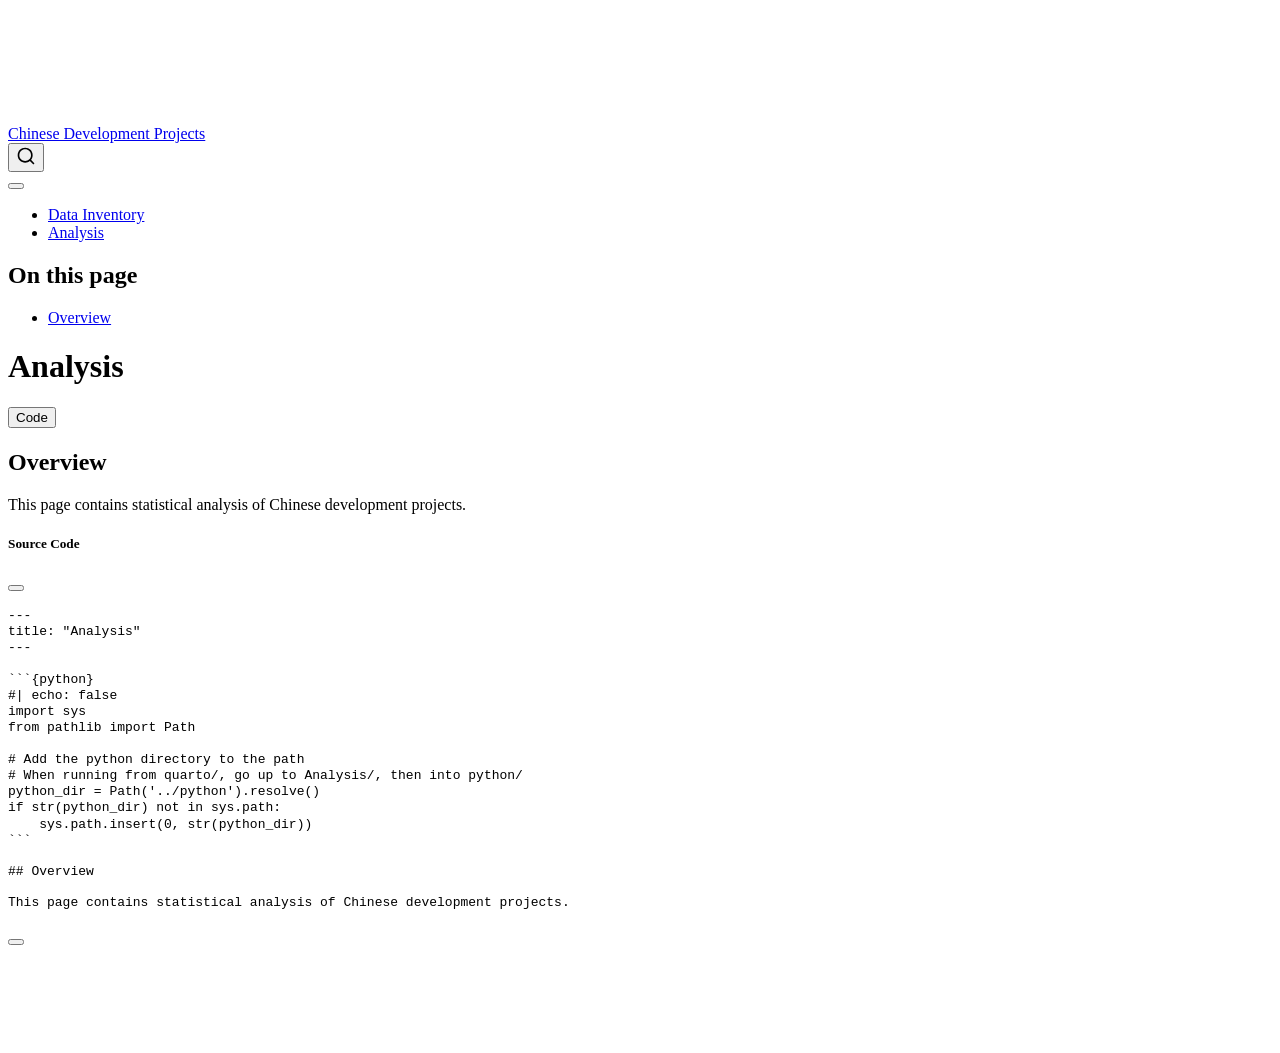
==== commit 616253d9: "Updated Total Funding plot to pull out pakistan outlier, improving readability" ====
--- a/Analysis/quarto/_output/analysis.html
+++ b/Analysis/quarto/_output/analysis.html
@@ -2,7 +2,7 @@
 <html xmlns="http://www.w3.org/1999/xhtml" lang="en" xml:lang="en"><head>
 
 <meta charset="utf-8">
-<meta name="generator" content="quarto-1.8.26">
+<meta name="generator" content="quarto-1.8.27">
 
 <meta name="viewport" content="width=device-width, initial-scale=1.0, user-scalable=yes">
 
@@ -72,7 +72,7 @@
 <script src="site_libs/quarto-html/tippy.umd.min.js"></script>
 <script src="site_libs/quarto-html/anchor.min.js"></script>
 <link href="site_libs/quarto-html/tippy.css" rel="stylesheet">
-<link href="site_libs/quarto-html/quarto-syntax-highlighting-587c61ba64f3a5504c4d52d930310e48.css" rel="stylesheet" id="quarto-text-highlighting-styles">
+<link href="site_libs/quarto-html/quarto-syntax-highlighting-ed96de9b727972fe78a7b5d16c58bf87.css" rel="stylesheet" id="quarto-text-highlighting-styles">
 <script src="site_libs/bootstrap/bootstrap.min.js"></script>
 <link href="site_libs/bootstrap/bootstrap-icons.css" rel="stylesheet">
 <link href="site_libs/bootstrap/bootstrap-f89b036ef7e42ed225485bf839ca96fe.min.css" rel="stylesheet" append-hash="true" id="quarto-bootstrap" data-mode="light">
@@ -149,7 +149,6 @@
    
   <ul>
   <li><a href="#overview" id="toc-overview" class="nav-link active" data-scroll-target="#overview">Overview</a></li>
-  <li><a href="#regression-analysis-public-opinion-on-development-funds" id="toc-regression-analysis-public-opinion-on-development-funds" class="nav-link" data-scroll-target="#regression-analysis-public-opinion-on-development-funds">Regression Analysis: Public Opinion on Development Funds</a></li>
   </ul>
 </nav>
     </div>
@@ -158,7 +157,7 @@
 
 <header id="title-block-header" class="quarto-title-block default">
 <div class="quarto-title">
-<div class="quarto-title-block"><div><h1 class="title">Analysis</h1><button type="button" class="btn code-tools-button dropdown-toggle" id="quarto-code-tools-menu" data-bs-toggle="dropdown" aria-expanded="false"><i class="bi"></i> Code</button><ul class="dropdown-menu dropdown-menu-end" aria-labelelledby="quarto-code-tools-menu"><li><a id="quarto-show-all-code" class="dropdown-item" href="javascript:void(0)" role="button">Show All Code</a></li><li><a id="quarto-hide-all-code" class="dropdown-item" href="javascript:void(0)" role="button">Hide All Code</a></li><li><hr class="dropdown-divider"></li><li><a id="quarto-view-source" class="dropdown-item" href="javascript:void(0)" role="button">View Source</a></li></ul></div></div>
+<div class="quarto-title-block"><div><h1 class="title">Analysis</h1><button type="button" class="btn code-tools-button" id="quarto-code-tools-source"><i class="bi"></i> Code</button></div></div>
 </div>
 
 
@@ -178,55 +177,6 @@
 <section id="overview" class="level2">
 <h2 class="anchored" data-anchor-id="overview">Overview</h2>
 <p>This page contains statistical analysis of Chinese development projects.</p>
-</section>
-<section id="regression-analysis-public-opinion-on-development-funds" class="level2">
-<h2 class="anchored" data-anchor-id="regression-analysis-public-opinion-on-development-funds">Regression Analysis: Public Opinion on Development Funds</h2>
-<div id="4a31d28a" class="cell" data-execution_count="2">
-<details class="code-fold">
-<summary>Code</summary>
-<div class="code-copy-outer-scaffold"><div class="sourceCode cell-code" id="cb1"><pre class="sourceCode python code-with-copy"><code class="sourceCode python"><span id="cb1-1"><a href="#cb1-1" aria-hidden="true" tabindex="-1"></a><span class="im">import</span> pandas <span class="im">as</span> pd</span>
-<span id="cb1-2"><a href="#cb1-2" aria-hidden="true" tabindex="-1"></a><span class="im">import</span> numpy <span class="im">as</span> np</span>
-<span id="cb1-3"><a href="#cb1-3" aria-hidden="true" tabindex="-1"></a><span class="im">from</span> regress <span class="im">import</span> regress</span>
-<span id="cb1-4"><a href="#cb1-4" aria-hidden="true" tabindex="-1"></a></span>
-<span id="cb1-5"><a href="#cb1-5" aria-hidden="true" tabindex="-1"></a><span class="co"># Aggregate development funds by country (in billions USD)</span></span>
-<span id="cb1-6"><a href="#cb1-6" aria-hidden="true" tabindex="-1"></a>country_funds <span class="op">=</span> merged_data.groupby(<span class="st">'Country_of_Activity'</span>)[<span class="st">'Amount_Constant_USD_2023'</span>].<span class="bu">sum</span>().reset_index()</span>
-<span id="cb1-7"><a href="#cb1-7" aria-hidden="true" tabindex="-1"></a>country_funds.columns <span class="op">=</span> [<span class="st">'Country'</span>, <span class="st">'Total_Funds'</span>]</span>
-<span id="cb1-8"><a href="#cb1-8" aria-hidden="true" tabindex="-1"></a>country_funds[<span class="st">'One Billion Dev-Dollars'</span>] <span class="op">=</span> country_funds[<span class="st">'Total_Funds'</span>] <span class="op">/</span> <span class="fl">1e9</span></span>
-<span id="cb1-9"><a href="#cb1-9" aria-hidden="true" tabindex="-1"></a></span>
-<span id="cb1-10"><a href="#cb1-10" aria-hidden="true" tabindex="-1"></a><span class="co"># Get average public opinion by country</span></span>
-<span id="cb1-11"><a href="#cb1-11" aria-hidden="true" tabindex="-1"></a>country_opinion <span class="op">=</span> merged_data.groupby(<span class="st">'Country_of_Activity'</span>)[<span class="st">'net_positive_adj'</span>].mean().reset_index()</span>
-<span id="cb1-12"><a href="#cb1-12" aria-hidden="true" tabindex="-1"></a>country_opinion.columns <span class="op">=</span> [<span class="st">'Country'</span>, <span class="st">'Net Positive Opinion'</span>]</span>
-<span id="cb1-13"><a href="#cb1-13" aria-hidden="true" tabindex="-1"></a></span>
-<span id="cb1-14"><a href="#cb1-14" aria-hidden="true" tabindex="-1"></a><span class="co"># Merge funds and opinion data</span></span>
-<span id="cb1-15"><a href="#cb1-15" aria-hidden="true" tabindex="-1"></a>regression_data <span class="op">=</span> pd.merge(country_funds, country_opinion, on<span class="op">=</span><span class="st">'Country'</span>, how<span class="op">=</span><span class="st">'inner'</span>)</span>
-<span id="cb1-16"><a href="#cb1-16" aria-hidden="true" tabindex="-1"></a></span>
-<span id="cb1-17"><a href="#cb1-17" aria-hidden="true" tabindex="-1"></a><span class="co"># Run regression with forest plot</span></span>
-<span id="cb1-18"><a href="#cb1-18" aria-hidden="true" tabindex="-1"></a>results <span class="op">=</span> regress(regression_data,</span>
-<span id="cb1-19"><a href="#cb1-19" aria-hidden="true" tabindex="-1"></a>                  y_value<span class="op">=</span><span class="st">'Net Positive Opinion'</span>,</span>
-<span id="cb1-20"><a href="#cb1-20" aria-hidden="true" tabindex="-1"></a>                  x_value<span class="op">=</span><span class="st">'One Billion Dev-Dollars'</span>,</span>
-<span id="cb1-21"><a href="#cb1-21" aria-hidden="true" tabindex="-1"></a>                  label<span class="op">=</span><span class="st">'Public Opinion on Development Funds'</span>)</span></code></pre></div><button title="Copy to Clipboard" class="code-copy-button"><i class="bi"></i></button></div>
-</details>
-<div class="cell-output cell-output-stdout">
-<pre><code>===========================================================================================
-                              coef    std err          t      P&gt;|t|      [0.025      0.975]
--------------------------------------------------------------------------------------------
-const                      21.0605      3.150      6.686      0.000      14.829      27.292
-One Billion Dev-Dollars     1.2391      0.512      2.418      0.017       0.225       2.253
-===========================================================================================
-
-R²: 0.0424
-Adj. R²: 0.0352
-N: 134
-</code></pre>
-</div>
-<div class="cell-output cell-output-display">
-<div>
-<figure class="figure">
-<p><img src="analysis_files/figure-html/cell-3-output-2.png" width="757" height="182" class="figure-img"></p>
-</figure>
-</div>
-</div>
-</div>
 
 
 <!-- -->
@@ -685,54 +635,25 @@
     }
   });
   </script><div class="modal fade" id="quarto-embedded-source-code-modal" tabindex="-1" aria-labelledby="quarto-embedded-source-code-modal-label" aria-hidden="true"><div class="modal-dialog modal-dialog-scrollable"><div class="modal-content"><div class="modal-header"><h5 class="modal-title" id="quarto-embedded-source-code-modal-label">Source Code</h5><button class="btn-close" data-bs-dismiss="modal"></button></div><div class="modal-body"><div class="">
-<div class="code-copy-outer-scaffold"><div class="sourceCode" id="cb3" data-shortcodes="false"><pre class="sourceCode markdown code-with-copy"><code class="sourceCode markdown"><span id="cb3-1"><a href="#cb3-1" aria-hidden="true" tabindex="-1"></a><span class="co">---</span></span>
-<span id="cb3-2"><a href="#cb3-2" aria-hidden="true" tabindex="-1"></a><span class="an">title:</span><span class="co"> "Analysis"</span></span>
-<span id="cb3-3"><a href="#cb3-3" aria-hidden="true" tabindex="-1"></a><span class="co">---</span></span>
-<span id="cb3-4"><a href="#cb3-4" aria-hidden="true" tabindex="-1"></a></span>
-<span id="cb3-7"><a href="#cb3-7" aria-hidden="true" tabindex="-1"></a><span class="in">```{python}</span></span>
-<span id="cb3-8"><a href="#cb3-8" aria-hidden="true" tabindex="-1"></a><span class="co">#| echo: false</span></span>
-<span id="cb3-9"><a href="#cb3-9" aria-hidden="true" tabindex="-1"></a><span class="im">import</span> sys</span>
-<span id="cb3-10"><a href="#cb3-10" aria-hidden="true" tabindex="-1"></a><span class="im">from</span> pathlib <span class="im">import</span> Path</span>
-<span id="cb3-11"><a href="#cb3-11" aria-hidden="true" tabindex="-1"></a></span>
-<span id="cb3-12"><a href="#cb3-12" aria-hidden="true" tabindex="-1"></a><span class="co"># Add the python directory to the path</span></span>
-<span id="cb3-13"><a href="#cb3-13" aria-hidden="true" tabindex="-1"></a><span class="co"># When running from quarto/, go up to Analysis/, then into python/</span></span>
-<span id="cb3-14"><a href="#cb3-14" aria-hidden="true" tabindex="-1"></a>python_dir <span class="op">=</span> Path(<span class="st">'../python'</span>).resolve()</span>
-<span id="cb3-15"><a href="#cb3-15" aria-hidden="true" tabindex="-1"></a><span class="cf">if</span> <span class="bu">str</span>(python_dir) <span class="kw">not</span> <span class="kw">in</span> sys.path:</span>
-<span id="cb3-16"><a href="#cb3-16" aria-hidden="true" tabindex="-1"></a>    sys.path.insert(<span class="dv">0</span>, <span class="bu">str</span>(python_dir))</span>
-<span id="cb3-17"><a href="#cb3-17" aria-hidden="true" tabindex="-1"></a></span>
-<span id="cb3-18"><a href="#cb3-18" aria-hidden="true" tabindex="-1"></a><span class="co"># Now import after path is set</span></span>
-<span id="cb3-19"><a href="#cb3-19" aria-hidden="true" tabindex="-1"></a><span class="im">from</span> merge_data <span class="im">import</span> merged_data</span>
-<span id="cb3-20"><a href="#cb3-20" aria-hidden="true" tabindex="-1"></a><span class="in">```</span></span>
-<span id="cb3-21"><a href="#cb3-21" aria-hidden="true" tabindex="-1"></a></span>
-<span id="cb3-22"><a href="#cb3-22" aria-hidden="true" tabindex="-1"></a><span class="fu">## Overview</span></span>
-<span id="cb3-23"><a href="#cb3-23" aria-hidden="true" tabindex="-1"></a></span>
-<span id="cb3-24"><a href="#cb3-24" aria-hidden="true" tabindex="-1"></a>This page contains statistical analysis of Chinese development projects.</span>
-<span id="cb3-25"><a href="#cb3-25" aria-hidden="true" tabindex="-1"></a></span>
-<span id="cb3-26"><a href="#cb3-26" aria-hidden="true" tabindex="-1"></a><span class="fu">## Regression Analysis: Public Opinion on Development Funds</span></span>
-<span id="cb3-27"><a href="#cb3-27" aria-hidden="true" tabindex="-1"></a></span>
-<span id="cb3-30"><a href="#cb3-30" aria-hidden="true" tabindex="-1"></a><span class="in">```{python}</span></span>
-<span id="cb3-31"><a href="#cb3-31" aria-hidden="true" tabindex="-1"></a><span class="im">import</span> pandas <span class="im">as</span> pd</span>
-<span id="cb3-32"><a href="#cb3-32" aria-hidden="true" tabindex="-1"></a><span class="im">import</span> numpy <span class="im">as</span> np</span>
-<span id="cb3-33"><a href="#cb3-33" aria-hidden="true" tabindex="-1"></a><span class="im">from</span> regress <span class="im">import</span> regress</span>
-<span id="cb3-34"><a href="#cb3-34" aria-hidden="true" tabindex="-1"></a></span>
-<span id="cb3-35"><a href="#cb3-35" aria-hidden="true" tabindex="-1"></a><span class="co"># Aggregate development funds by country (in billions USD)</span></span>
-<span id="cb3-36"><a href="#cb3-36" aria-hidden="true" tabindex="-1"></a>country_funds <span class="op">=</span> merged_data.groupby(<span class="st">'Country_of_Activity'</span>)[<span class="st">'Amount_Constant_USD_2023'</span>].<span class="bu">sum</span>().reset_index()</span>
-<span id="cb3-37"><a href="#cb3-37" aria-hidden="true" tabindex="-1"></a>country_funds.columns <span class="op">=</span> [<span class="st">'Country'</span>, <span class="st">'Total_Funds'</span>]</span>
-<span id="cb3-38"><a href="#cb3-38" aria-hidden="true" tabindex="-1"></a>country_funds[<span class="st">'One Billion Dev-Dollars'</span>] <span class="op">=</span> country_funds[<span class="st">'Total_Funds'</span>] <span class="op">/</span> <span class="fl">1e9</span></span>
-<span id="cb3-39"><a href="#cb3-39" aria-hidden="true" tabindex="-1"></a></span>
-<span id="cb3-40"><a href="#cb3-40" aria-hidden="true" tabindex="-1"></a><span class="co"># Get average public opinion by country</span></span>
-<span id="cb3-41"><a href="#cb3-41" aria-hidden="true" tabindex="-1"></a>country_opinion <span class="op">=</span> merged_data.groupby(<span class="st">'Country_of_Activity'</span>)[<span class="st">'net_positive_adj'</span>].mean().reset_index()</span>
-<span id="cb3-42"><a href="#cb3-42" aria-hidden="true" tabindex="-1"></a>country_opinion.columns <span class="op">=</span> [<span class="st">'Country'</span>, <span class="st">'Net Positive Opinion'</span>]</span>
-<span id="cb3-43"><a href="#cb3-43" aria-hidden="true" tabindex="-1"></a></span>
-<span id="cb3-44"><a href="#cb3-44" aria-hidden="true" tabindex="-1"></a><span class="co"># Merge funds and opinion data</span></span>
-<span id="cb3-45"><a href="#cb3-45" aria-hidden="true" tabindex="-1"></a>regression_data <span class="op">=</span> pd.merge(country_funds, country_opinion, on<span class="op">=</span><span class="st">'Country'</span>, how<span class="op">=</span><span class="st">'inner'</span>)</span>
-<span id="cb3-46"><a href="#cb3-46" aria-hidden="true" tabindex="-1"></a></span>
-<span id="cb3-47"><a href="#cb3-47" aria-hidden="true" tabindex="-1"></a><span class="co"># Run regression with forest plot</span></span>
-<span id="cb3-48"><a href="#cb3-48" aria-hidden="true" tabindex="-1"></a>results <span class="op">=</span> regress(regression_data,</span>
-<span id="cb3-49"><a href="#cb3-49" aria-hidden="true" tabindex="-1"></a>                  y_value<span class="op">=</span><span class="st">'Net Positive Opinion'</span>,</span>
-<span id="cb3-50"><a href="#cb3-50" aria-hidden="true" tabindex="-1"></a>                  x_value<span class="op">=</span><span class="st">'One Billion Dev-Dollars'</span>,</span>
-<span id="cb3-51"><a href="#cb3-51" aria-hidden="true" tabindex="-1"></a>                  label<span class="op">=</span><span class="st">'Public Opinion on Development Funds'</span>)</span>
-<span id="cb3-52"><a href="#cb3-52" aria-hidden="true" tabindex="-1"></a><span class="in">```</span></span>
+<div class="code-copy-outer-scaffold"><div class="sourceCode" id="cb1" data-shortcodes="false"><pre class="sourceCode markdown code-with-copy"><code class="sourceCode markdown"><span id="cb1-1"><a href="#cb1-1" aria-hidden="true" tabindex="-1"></a><span class="co">---</span></span>
+<span id="cb1-2"><a href="#cb1-2" aria-hidden="true" tabindex="-1"></a><span class="an">title:</span><span class="co"> "Analysis"</span></span>
+<span id="cb1-3"><a href="#cb1-3" aria-hidden="true" tabindex="-1"></a><span class="co">---</span></span>
+<span id="cb1-4"><a href="#cb1-4" aria-hidden="true" tabindex="-1"></a></span>
+<span id="cb1-7"><a href="#cb1-7" aria-hidden="true" tabindex="-1"></a><span class="in">```{python}</span></span>
+<span id="cb1-8"><a href="#cb1-8" aria-hidden="true" tabindex="-1"></a><span class="co">#| echo: false</span></span>
+<span id="cb1-9"><a href="#cb1-9" aria-hidden="true" tabindex="-1"></a><span class="im">import</span> sys</span>
+<span id="cb1-10"><a href="#cb1-10" aria-hidden="true" tabindex="-1"></a><span class="im">from</span> pathlib <span class="im">import</span> Path</span>
+<span id="cb1-11"><a href="#cb1-11" aria-hidden="true" tabindex="-1"></a></span>
+<span id="cb1-12"><a href="#cb1-12" aria-hidden="true" tabindex="-1"></a><span class="co"># Add the python directory to the path</span></span>
+<span id="cb1-13"><a href="#cb1-13" aria-hidden="true" tabindex="-1"></a><span class="co"># When running from quarto/, go up to Analysis/, then into python/</span></span>
+<span id="cb1-14"><a href="#cb1-14" aria-hidden="true" tabindex="-1"></a>python_dir <span class="op">=</span> Path(<span class="st">'../python'</span>).resolve()</span>
+<span id="cb1-15"><a href="#cb1-15" aria-hidden="true" tabindex="-1"></a><span class="cf">if</span> <span class="bu">str</span>(python_dir) <span class="kw">not</span> <span class="kw">in</span> sys.path:</span>
+<span id="cb1-16"><a href="#cb1-16" aria-hidden="true" tabindex="-1"></a>    sys.path.insert(<span class="dv">0</span>, <span class="bu">str</span>(python_dir))</span>
+<span id="cb1-17"><a href="#cb1-17" aria-hidden="true" tabindex="-1"></a><span class="in">```</span></span>
+<span id="cb1-18"><a href="#cb1-18" aria-hidden="true" tabindex="-1"></a></span>
+<span id="cb1-19"><a href="#cb1-19" aria-hidden="true" tabindex="-1"></a><span class="fu">## Overview</span></span>
+<span id="cb1-20"><a href="#cb1-20" aria-hidden="true" tabindex="-1"></a></span>
+<span id="cb1-21"><a href="#cb1-21" aria-hidden="true" tabindex="-1"></a>This page contains statistical analysis of Chinese development projects.</span>
 </code></pre></div><button title="Copy to Clipboard" class="code-copy-button" data-in-quarto-modal=""><i class="bi"></i></button></div>
 </div></div></div></div></div>
 </div> <!-- /content -->
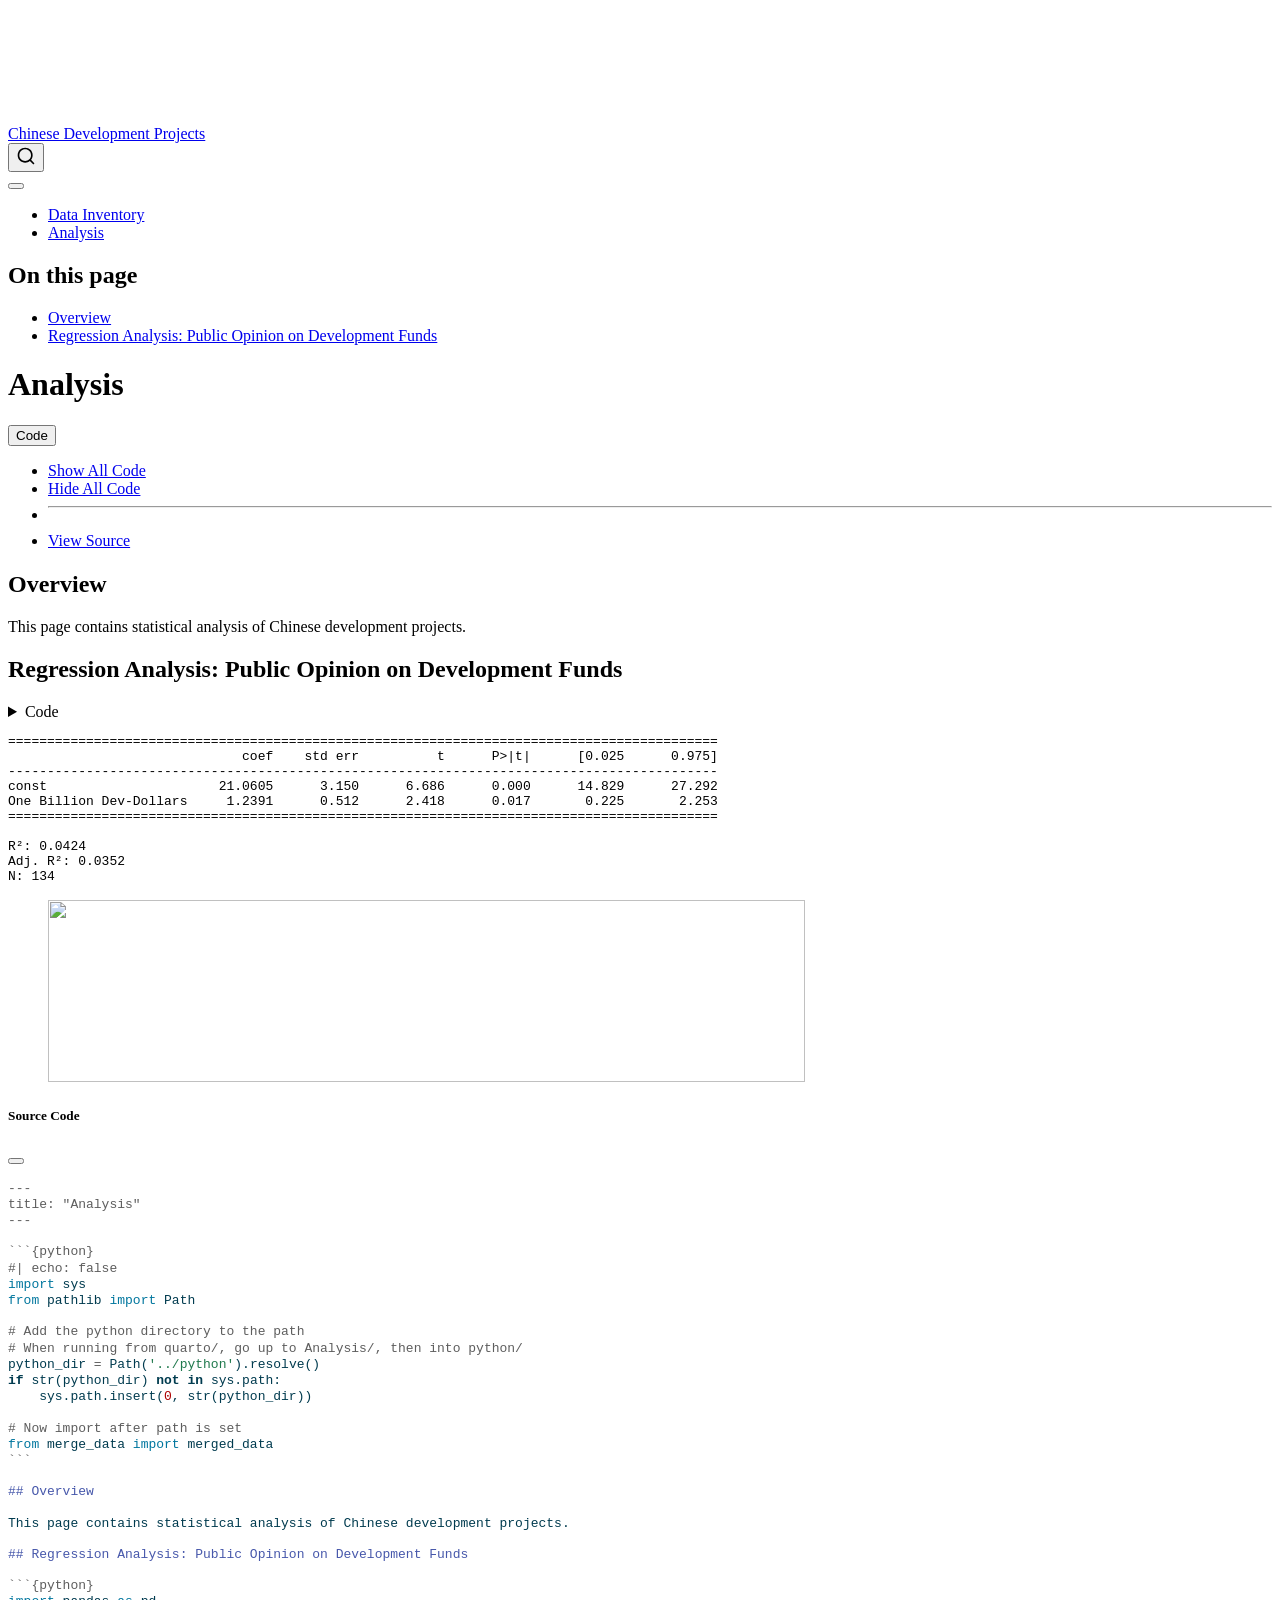
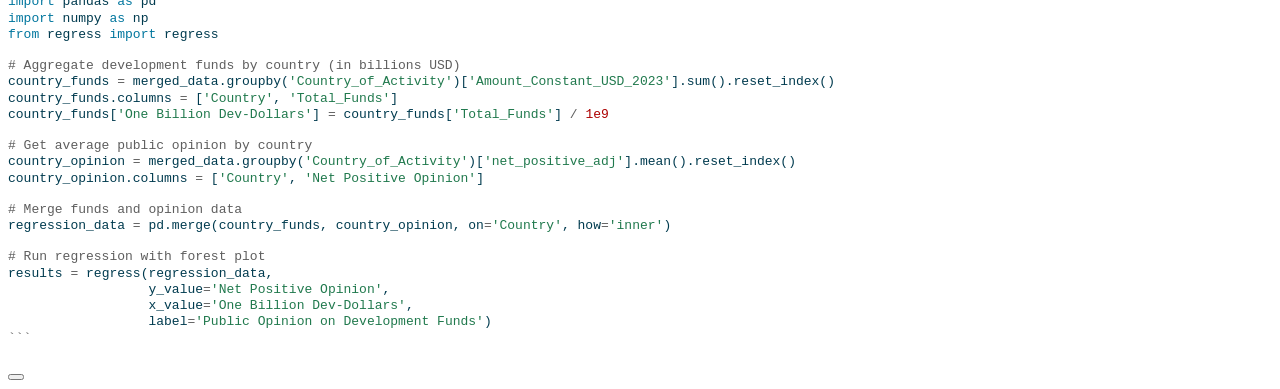
==== commit c93411ef: "Merge branch 'main' into ethan-branch" ====
--- a/Analysis/quarto/_output/analysis.html
+++ b/Analysis/quarto/_output/analysis.html
@@ -2,7 +2,7 @@
 <html xmlns="http://www.w3.org/1999/xhtml" lang="en" xml:lang="en"><head>
 
 <meta charset="utf-8">
-<meta name="generator" content="quarto-1.8.27">
+<meta name="generator" content="quarto-1.8.26">
 
 <meta name="viewport" content="width=device-width, initial-scale=1.0, user-scalable=yes">
 
@@ -72,7 +72,7 @@
 <script src="site_libs/quarto-html/tippy.umd.min.js"></script>
 <script src="site_libs/quarto-html/anchor.min.js"></script>
 <link href="site_libs/quarto-html/tippy.css" rel="stylesheet">
-<link href="site_libs/quarto-html/quarto-syntax-highlighting-ed96de9b727972fe78a7b5d16c58bf87.css" rel="stylesheet" id="quarto-text-highlighting-styles">
+<link href="site_libs/quarto-html/quarto-syntax-highlighting-587c61ba64f3a5504c4d52d930310e48.css" rel="stylesheet" id="quarto-text-highlighting-styles">
 <script src="site_libs/bootstrap/bootstrap.min.js"></script>
 <link href="site_libs/bootstrap/bootstrap-icons.css" rel="stylesheet">
 <link href="site_libs/bootstrap/bootstrap-f89b036ef7e42ed225485bf839ca96fe.min.css" rel="stylesheet" append-hash="true" id="quarto-bootstrap" data-mode="light">
@@ -149,6 +149,7 @@
    
   <ul>
   <li><a href="#overview" id="toc-overview" class="nav-link active" data-scroll-target="#overview">Overview</a></li>
+  <li><a href="#regression-analysis-public-opinion-on-development-funds" id="toc-regression-analysis-public-opinion-on-development-funds" class="nav-link" data-scroll-target="#regression-analysis-public-opinion-on-development-funds">Regression Analysis: Public Opinion on Development Funds</a></li>
   </ul>
 </nav>
     </div>
@@ -157,7 +158,7 @@
 
 <header id="title-block-header" class="quarto-title-block default">
 <div class="quarto-title">
-<div class="quarto-title-block"><div><h1 class="title">Analysis</h1><button type="button" class="btn code-tools-button" id="quarto-code-tools-source"><i class="bi"></i> Code</button></div></div>
+<div class="quarto-title-block"><div><h1 class="title">Analysis</h1><button type="button" class="btn code-tools-button dropdown-toggle" id="quarto-code-tools-menu" data-bs-toggle="dropdown" aria-expanded="false"><i class="bi"></i> Code</button><ul class="dropdown-menu dropdown-menu-end" aria-labelelledby="quarto-code-tools-menu"><li><a id="quarto-show-all-code" class="dropdown-item" href="javascript:void(0)" role="button">Show All Code</a></li><li><a id="quarto-hide-all-code" class="dropdown-item" href="javascript:void(0)" role="button">Hide All Code</a></li><li><hr class="dropdown-divider"></li><li><a id="quarto-view-source" class="dropdown-item" href="javascript:void(0)" role="button">View Source</a></li></ul></div></div>
 </div>
 
 
@@ -177,6 +178,55 @@
 <section id="overview" class="level2">
 <h2 class="anchored" data-anchor-id="overview">Overview</h2>
 <p>This page contains statistical analysis of Chinese development projects.</p>
+</section>
+<section id="regression-analysis-public-opinion-on-development-funds" class="level2">
+<h2 class="anchored" data-anchor-id="regression-analysis-public-opinion-on-development-funds">Regression Analysis: Public Opinion on Development Funds</h2>
+<div id="4a31d28a" class="cell" data-execution_count="2">
+<details class="code-fold">
+<summary>Code</summary>
+<div class="code-copy-outer-scaffold"><div class="sourceCode cell-code" id="cb1"><pre class="sourceCode python code-with-copy"><code class="sourceCode python"><span id="cb1-1"><a href="#cb1-1" aria-hidden="true" tabindex="-1"></a><span class="im">import</span> pandas <span class="im">as</span> pd</span>
+<span id="cb1-2"><a href="#cb1-2" aria-hidden="true" tabindex="-1"></a><span class="im">import</span> numpy <span class="im">as</span> np</span>
+<span id="cb1-3"><a href="#cb1-3" aria-hidden="true" tabindex="-1"></a><span class="im">from</span> regress <span class="im">import</span> regress</span>
+<span id="cb1-4"><a href="#cb1-4" aria-hidden="true" tabindex="-1"></a></span>
+<span id="cb1-5"><a href="#cb1-5" aria-hidden="true" tabindex="-1"></a><span class="co"># Aggregate development funds by country (in billions USD)</span></span>
+<span id="cb1-6"><a href="#cb1-6" aria-hidden="true" tabindex="-1"></a>country_funds <span class="op">=</span> merged_data.groupby(<span class="st">'Country_of_Activity'</span>)[<span class="st">'Amount_Constant_USD_2023'</span>].<span class="bu">sum</span>().reset_index()</span>
+<span id="cb1-7"><a href="#cb1-7" aria-hidden="true" tabindex="-1"></a>country_funds.columns <span class="op">=</span> [<span class="st">'Country'</span>, <span class="st">'Total_Funds'</span>]</span>
+<span id="cb1-8"><a href="#cb1-8" aria-hidden="true" tabindex="-1"></a>country_funds[<span class="st">'One Billion Dev-Dollars'</span>] <span class="op">=</span> country_funds[<span class="st">'Total_Funds'</span>] <span class="op">/</span> <span class="fl">1e9</span></span>
+<span id="cb1-9"><a href="#cb1-9" aria-hidden="true" tabindex="-1"></a></span>
+<span id="cb1-10"><a href="#cb1-10" aria-hidden="true" tabindex="-1"></a><span class="co"># Get average public opinion by country</span></span>
+<span id="cb1-11"><a href="#cb1-11" aria-hidden="true" tabindex="-1"></a>country_opinion <span class="op">=</span> merged_data.groupby(<span class="st">'Country_of_Activity'</span>)[<span class="st">'net_positive_adj'</span>].mean().reset_index()</span>
+<span id="cb1-12"><a href="#cb1-12" aria-hidden="true" tabindex="-1"></a>country_opinion.columns <span class="op">=</span> [<span class="st">'Country'</span>, <span class="st">'Net Positive Opinion'</span>]</span>
+<span id="cb1-13"><a href="#cb1-13" aria-hidden="true" tabindex="-1"></a></span>
+<span id="cb1-14"><a href="#cb1-14" aria-hidden="true" tabindex="-1"></a><span class="co"># Merge funds and opinion data</span></span>
+<span id="cb1-15"><a href="#cb1-15" aria-hidden="true" tabindex="-1"></a>regression_data <span class="op">=</span> pd.merge(country_funds, country_opinion, on<span class="op">=</span><span class="st">'Country'</span>, how<span class="op">=</span><span class="st">'inner'</span>)</span>
+<span id="cb1-16"><a href="#cb1-16" aria-hidden="true" tabindex="-1"></a></span>
+<span id="cb1-17"><a href="#cb1-17" aria-hidden="true" tabindex="-1"></a><span class="co"># Run regression with forest plot</span></span>
+<span id="cb1-18"><a href="#cb1-18" aria-hidden="true" tabindex="-1"></a>results <span class="op">=</span> regress(regression_data,</span>
+<span id="cb1-19"><a href="#cb1-19" aria-hidden="true" tabindex="-1"></a>                  y_value<span class="op">=</span><span class="st">'Net Positive Opinion'</span>,</span>
+<span id="cb1-20"><a href="#cb1-20" aria-hidden="true" tabindex="-1"></a>                  x_value<span class="op">=</span><span class="st">'One Billion Dev-Dollars'</span>,</span>
+<span id="cb1-21"><a href="#cb1-21" aria-hidden="true" tabindex="-1"></a>                  label<span class="op">=</span><span class="st">'Public Opinion on Development Funds'</span>)</span></code></pre></div><button title="Copy to Clipboard" class="code-copy-button"><i class="bi"></i></button></div>
+</details>
+<div class="cell-output cell-output-stdout">
+<pre><code>===========================================================================================
+                              coef    std err          t      P&gt;|t|      [0.025      0.975]
+-------------------------------------------------------------------------------------------
+const                      21.0605      3.150      6.686      0.000      14.829      27.292
+One Billion Dev-Dollars     1.2391      0.512      2.418      0.017       0.225       2.253
+===========================================================================================
+
+R²: 0.0424
+Adj. R²: 0.0352
+N: 134
+</code></pre>
+</div>
+<div class="cell-output cell-output-display">
+<div>
+<figure class="figure">
+<p><img src="analysis_files/figure-html/cell-3-output-2.png" width="757" height="182" class="figure-img"></p>
+</figure>
+</div>
+</div>
+</div>
 
 
 <!-- -->
@@ -635,25 +685,54 @@
     }
   });
   </script><div class="modal fade" id="quarto-embedded-source-code-modal" tabindex="-1" aria-labelledby="quarto-embedded-source-code-modal-label" aria-hidden="true"><div class="modal-dialog modal-dialog-scrollable"><div class="modal-content"><div class="modal-header"><h5 class="modal-title" id="quarto-embedded-source-code-modal-label">Source Code</h5><button class="btn-close" data-bs-dismiss="modal"></button></div><div class="modal-body"><div class="">
-<div class="code-copy-outer-scaffold"><div class="sourceCode" id="cb1" data-shortcodes="false"><pre class="sourceCode markdown code-with-copy"><code class="sourceCode markdown"><span id="cb1-1"><a href="#cb1-1" aria-hidden="true" tabindex="-1"></a><span class="co">---</span></span>
-<span id="cb1-2"><a href="#cb1-2" aria-hidden="true" tabindex="-1"></a><span class="an">title:</span><span class="co"> "Analysis"</span></span>
-<span id="cb1-3"><a href="#cb1-3" aria-hidden="true" tabindex="-1"></a><span class="co">---</span></span>
-<span id="cb1-4"><a href="#cb1-4" aria-hidden="true" tabindex="-1"></a></span>
-<span id="cb1-7"><a href="#cb1-7" aria-hidden="true" tabindex="-1"></a><span class="in">```{python}</span></span>
-<span id="cb1-8"><a href="#cb1-8" aria-hidden="true" tabindex="-1"></a><span class="co">#| echo: false</span></span>
-<span id="cb1-9"><a href="#cb1-9" aria-hidden="true" tabindex="-1"></a><span class="im">import</span> sys</span>
-<span id="cb1-10"><a href="#cb1-10" aria-hidden="true" tabindex="-1"></a><span class="im">from</span> pathlib <span class="im">import</span> Path</span>
-<span id="cb1-11"><a href="#cb1-11" aria-hidden="true" tabindex="-1"></a></span>
-<span id="cb1-12"><a href="#cb1-12" aria-hidden="true" tabindex="-1"></a><span class="co"># Add the python directory to the path</span></span>
-<span id="cb1-13"><a href="#cb1-13" aria-hidden="true" tabindex="-1"></a><span class="co"># When running from quarto/, go up to Analysis/, then into python/</span></span>
-<span id="cb1-14"><a href="#cb1-14" aria-hidden="true" tabindex="-1"></a>python_dir <span class="op">=</span> Path(<span class="st">'../python'</span>).resolve()</span>
-<span id="cb1-15"><a href="#cb1-15" aria-hidden="true" tabindex="-1"></a><span class="cf">if</span> <span class="bu">str</span>(python_dir) <span class="kw">not</span> <span class="kw">in</span> sys.path:</span>
-<span id="cb1-16"><a href="#cb1-16" aria-hidden="true" tabindex="-1"></a>    sys.path.insert(<span class="dv">0</span>, <span class="bu">str</span>(python_dir))</span>
-<span id="cb1-17"><a href="#cb1-17" aria-hidden="true" tabindex="-1"></a><span class="in">```</span></span>
-<span id="cb1-18"><a href="#cb1-18" aria-hidden="true" tabindex="-1"></a></span>
-<span id="cb1-19"><a href="#cb1-19" aria-hidden="true" tabindex="-1"></a><span class="fu">## Overview</span></span>
-<span id="cb1-20"><a href="#cb1-20" aria-hidden="true" tabindex="-1"></a></span>
-<span id="cb1-21"><a href="#cb1-21" aria-hidden="true" tabindex="-1"></a>This page contains statistical analysis of Chinese development projects.</span>
+<div class="code-copy-outer-scaffold"><div class="sourceCode" id="cb3" data-shortcodes="false"><pre class="sourceCode markdown code-with-copy"><code class="sourceCode markdown"><span id="cb3-1"><a href="#cb3-1" aria-hidden="true" tabindex="-1"></a><span class="co">---</span></span>
+<span id="cb3-2"><a href="#cb3-2" aria-hidden="true" tabindex="-1"></a><span class="an">title:</span><span class="co"> "Analysis"</span></span>
+<span id="cb3-3"><a href="#cb3-3" aria-hidden="true" tabindex="-1"></a><span class="co">---</span></span>
+<span id="cb3-4"><a href="#cb3-4" aria-hidden="true" tabindex="-1"></a></span>
+<span id="cb3-7"><a href="#cb3-7" aria-hidden="true" tabindex="-1"></a><span class="in">```{python}</span></span>
+<span id="cb3-8"><a href="#cb3-8" aria-hidden="true" tabindex="-1"></a><span class="co">#| echo: false</span></span>
+<span id="cb3-9"><a href="#cb3-9" aria-hidden="true" tabindex="-1"></a><span class="im">import</span> sys</span>
+<span id="cb3-10"><a href="#cb3-10" aria-hidden="true" tabindex="-1"></a><span class="im">from</span> pathlib <span class="im">import</span> Path</span>
+<span id="cb3-11"><a href="#cb3-11" aria-hidden="true" tabindex="-1"></a></span>
+<span id="cb3-12"><a href="#cb3-12" aria-hidden="true" tabindex="-1"></a><span class="co"># Add the python directory to the path</span></span>
+<span id="cb3-13"><a href="#cb3-13" aria-hidden="true" tabindex="-1"></a><span class="co"># When running from quarto/, go up to Analysis/, then into python/</span></span>
+<span id="cb3-14"><a href="#cb3-14" aria-hidden="true" tabindex="-1"></a>python_dir <span class="op">=</span> Path(<span class="st">'../python'</span>).resolve()</span>
+<span id="cb3-15"><a href="#cb3-15" aria-hidden="true" tabindex="-1"></a><span class="cf">if</span> <span class="bu">str</span>(python_dir) <span class="kw">not</span> <span class="kw">in</span> sys.path:</span>
+<span id="cb3-16"><a href="#cb3-16" aria-hidden="true" tabindex="-1"></a>    sys.path.insert(<span class="dv">0</span>, <span class="bu">str</span>(python_dir))</span>
+<span id="cb3-17"><a href="#cb3-17" aria-hidden="true" tabindex="-1"></a></span>
+<span id="cb3-18"><a href="#cb3-18" aria-hidden="true" tabindex="-1"></a><span class="co"># Now import after path is set</span></span>
+<span id="cb3-19"><a href="#cb3-19" aria-hidden="true" tabindex="-1"></a><span class="im">from</span> merge_data <span class="im">import</span> merged_data</span>
+<span id="cb3-20"><a href="#cb3-20" aria-hidden="true" tabindex="-1"></a><span class="in">```</span></span>
+<span id="cb3-21"><a href="#cb3-21" aria-hidden="true" tabindex="-1"></a></span>
+<span id="cb3-22"><a href="#cb3-22" aria-hidden="true" tabindex="-1"></a><span class="fu">## Overview</span></span>
+<span id="cb3-23"><a href="#cb3-23" aria-hidden="true" tabindex="-1"></a></span>
+<span id="cb3-24"><a href="#cb3-24" aria-hidden="true" tabindex="-1"></a>This page contains statistical analysis of Chinese development projects.</span>
+<span id="cb3-25"><a href="#cb3-25" aria-hidden="true" tabindex="-1"></a></span>
+<span id="cb3-26"><a href="#cb3-26" aria-hidden="true" tabindex="-1"></a><span class="fu">## Regression Analysis: Public Opinion on Development Funds</span></span>
+<span id="cb3-27"><a href="#cb3-27" aria-hidden="true" tabindex="-1"></a></span>
+<span id="cb3-30"><a href="#cb3-30" aria-hidden="true" tabindex="-1"></a><span class="in">```{python}</span></span>
+<span id="cb3-31"><a href="#cb3-31" aria-hidden="true" tabindex="-1"></a><span class="im">import</span> pandas <span class="im">as</span> pd</span>
+<span id="cb3-32"><a href="#cb3-32" aria-hidden="true" tabindex="-1"></a><span class="im">import</span> numpy <span class="im">as</span> np</span>
+<span id="cb3-33"><a href="#cb3-33" aria-hidden="true" tabindex="-1"></a><span class="im">from</span> regress <span class="im">import</span> regress</span>
+<span id="cb3-34"><a href="#cb3-34" aria-hidden="true" tabindex="-1"></a></span>
+<span id="cb3-35"><a href="#cb3-35" aria-hidden="true" tabindex="-1"></a><span class="co"># Aggregate development funds by country (in billions USD)</span></span>
+<span id="cb3-36"><a href="#cb3-36" aria-hidden="true" tabindex="-1"></a>country_funds <span class="op">=</span> merged_data.groupby(<span class="st">'Country_of_Activity'</span>)[<span class="st">'Amount_Constant_USD_2023'</span>].<span class="bu">sum</span>().reset_index()</span>
+<span id="cb3-37"><a href="#cb3-37" aria-hidden="true" tabindex="-1"></a>country_funds.columns <span class="op">=</span> [<span class="st">'Country'</span>, <span class="st">'Total_Funds'</span>]</span>
+<span id="cb3-38"><a href="#cb3-38" aria-hidden="true" tabindex="-1"></a>country_funds[<span class="st">'One Billion Dev-Dollars'</span>] <span class="op">=</span> country_funds[<span class="st">'Total_Funds'</span>] <span class="op">/</span> <span class="fl">1e9</span></span>
+<span id="cb3-39"><a href="#cb3-39" aria-hidden="true" tabindex="-1"></a></span>
+<span id="cb3-40"><a href="#cb3-40" aria-hidden="true" tabindex="-1"></a><span class="co"># Get average public opinion by country</span></span>
+<span id="cb3-41"><a href="#cb3-41" aria-hidden="true" tabindex="-1"></a>country_opinion <span class="op">=</span> merged_data.groupby(<span class="st">'Country_of_Activity'</span>)[<span class="st">'net_positive_adj'</span>].mean().reset_index()</span>
+<span id="cb3-42"><a href="#cb3-42" aria-hidden="true" tabindex="-1"></a>country_opinion.columns <span class="op">=</span> [<span class="st">'Country'</span>, <span class="st">'Net Positive Opinion'</span>]</span>
+<span id="cb3-43"><a href="#cb3-43" aria-hidden="true" tabindex="-1"></a></span>
+<span id="cb3-44"><a href="#cb3-44" aria-hidden="true" tabindex="-1"></a><span class="co"># Merge funds and opinion data</span></span>
+<span id="cb3-45"><a href="#cb3-45" aria-hidden="true" tabindex="-1"></a>regression_data <span class="op">=</span> pd.merge(country_funds, country_opinion, on<span class="op">=</span><span class="st">'Country'</span>, how<span class="op">=</span><span class="st">'inner'</span>)</span>
+<span id="cb3-46"><a href="#cb3-46" aria-hidden="true" tabindex="-1"></a></span>
+<span id="cb3-47"><a href="#cb3-47" aria-hidden="true" tabindex="-1"></a><span class="co"># Run regression with forest plot</span></span>
+<span id="cb3-48"><a href="#cb3-48" aria-hidden="true" tabindex="-1"></a>results <span class="op">=</span> regress(regression_data,</span>
+<span id="cb3-49"><a href="#cb3-49" aria-hidden="true" tabindex="-1"></a>                  y_value<span class="op">=</span><span class="st">'Net Positive Opinion'</span>,</span>
+<span id="cb3-50"><a href="#cb3-50" aria-hidden="true" tabindex="-1"></a>                  x_value<span class="op">=</span><span class="st">'One Billion Dev-Dollars'</span>,</span>
+<span id="cb3-51"><a href="#cb3-51" aria-hidden="true" tabindex="-1"></a>                  label<span class="op">=</span><span class="st">'Public Opinion on Development Funds'</span>)</span>
+<span id="cb3-52"><a href="#cb3-52" aria-hidden="true" tabindex="-1"></a><span class="in">```</span></span>
 </code></pre></div><button title="Copy to Clipboard" class="code-copy-button" data-in-quarto-modal=""><i class="bi"></i></button></div>
 </div></div></div></div></div>
 </div> <!-- /content -->
--- a/Analysis/quarto/_output/site_libs/quarto-html/quarto-syntax-highlighting-587c61ba64f3a5504c4d52d930310e48.css
+++ b/Analysis/quarto/_output/site_libs/quarto-html/quarto-syntax-highlighting-587c61ba64f3a5504c4d52d930310e48.css
@@ -0,0 +1,236 @@
+/* quarto syntax highlight colors */
+:root {
+  --quarto-hl-ot-color: #003B4F;
+  --quarto-hl-at-color: #657422;
+  --quarto-hl-ss-color: #20794D;
+  --quarto-hl-an-color: #5E5E5E;
+  --quarto-hl-fu-color: #4758AB;
+  --quarto-hl-st-color: #20794D;
+  --quarto-hl-cf-color: #003B4F;
+  --quarto-hl-op-color: #5E5E5E;
+  --quarto-hl-er-color: #AD0000;
+  --quarto-hl-bn-color: #AD0000;
+  --quarto-hl-al-color: #AD0000;
+  --quarto-hl-va-color: #111111;
+  --quarto-hl-bu-color: inherit;
+  --quarto-hl-ex-color: inherit;
+  --quarto-hl-pp-color: #AD0000;
+  --quarto-hl-in-color: #5E5E5E;
+  --quarto-hl-vs-color: #20794D;
+  --quarto-hl-wa-color: #5E5E5E;
+  --quarto-hl-do-color: #5E5E5E;
+  --quarto-hl-im-color: #00769E;
+  --quarto-hl-ch-color: #20794D;
+  --quarto-hl-dt-color: #AD0000;
+  --quarto-hl-fl-color: #AD0000;
+  --quarto-hl-co-color: #5E5E5E;
+  --quarto-hl-cv-color: #5E5E5E;
+  --quarto-hl-cn-color: #8f5902;
+  --quarto-hl-sc-color: #5E5E5E;
+  --quarto-hl-dv-color: #AD0000;
+  --quarto-hl-kw-color: #003B4F;
+}
+
+/* other quarto variables */
+:root {
+  --quarto-font-monospace: SFMono-Regular, Menlo, Monaco, Consolas, "Liberation Mono", "Courier New", monospace;
+}
+
+/* syntax highlight based on Pandoc's rules */
+pre > code.sourceCode > span {
+  color: #003B4F;
+}
+
+code.sourceCode > span {
+  color: #003B4F;
+}
+
+div.sourceCode,
+div.sourceCode pre.sourceCode {
+  color: #003B4F;
+}
+
+/* Normal */
+code span {
+  color: #003B4F;
+}
+
+/* Alert */
+code span.al {
+  color: #AD0000;
+  font-style: inherit;
+}
+
+/* Annotation */
+code span.an {
+  color: #5E5E5E;
+  font-style: inherit;
+}
+
+/* Attribute */
+code span.at {
+  color: #657422;
+  font-style: inherit;
+}
+
+/* BaseN */
+code span.bn {
+  color: #AD0000;
+  font-style: inherit;
+}
+
+/* BuiltIn */
+code span.bu {
+  font-style: inherit;
+}
+
+/* ControlFlow */
+code span.cf {
+  color: #003B4F;
+  font-weight: bold;
+  font-style: inherit;
+}
+
+/* Char */
+code span.ch {
+  color: #20794D;
+  font-style: inherit;
+}
+
+/* Constant */
+code span.cn {
+  color: #8f5902;
+  font-style: inherit;
+}
+
+/* Comment */
+code span.co {
+  color: #5E5E5E;
+  font-style: inherit;
+}
+
+/* CommentVar */
+code span.cv {
+  color: #5E5E5E;
+  font-style: italic;
+}
+
+/* Documentation */
+code span.do {
+  color: #5E5E5E;
+  font-style: italic;
+}
+
+/* DataType */
+code span.dt {
+  color: #AD0000;
+  font-style: inherit;
+}
+
+/* DecVal */
+code span.dv {
+  color: #AD0000;
+  font-style: inherit;
+}
+
+/* Error */
+code span.er {
+  color: #AD0000;
+  font-style: inherit;
+}
+
+/* Extension */
+code span.ex {
+  font-style: inherit;
+}
+
+/* Float */
+code span.fl {
+  color: #AD0000;
+  font-style: inherit;
+}
+
+/* Function */
+code span.fu {
+  color: #4758AB;
+  font-style: inherit;
+}
+
+/* Import */
+code span.im {
+  color: #00769E;
+  font-style: inherit;
+}
+
+/* Information */
+code span.in {
+  color: #5E5E5E;
+  font-style: inherit;
+}
+
+/* Keyword */
+code span.kw {
+  color: #003B4F;
+  font-weight: bold;
+  font-style: inherit;
+}
+
+/* Operator */
+code span.op {
+  color: #5E5E5E;
+  font-style: inherit;
+}
+
+/* Other */
+code span.ot {
+  color: #003B4F;
+  font-style: inherit;
+}
+
+/* Preprocessor */
+code span.pp {
+  color: #AD0000;
+  font-style: inherit;
+}
+
+/* SpecialChar */
+code span.sc {
+  color: #5E5E5E;
+  font-style: inherit;
+}
+
+/* SpecialString */
+code span.ss {
+  color: #20794D;
+  font-style: inherit;
+}
+
+/* String */
+code span.st {
+  color: #20794D;
+  font-style: inherit;
+}
+
+/* Variable */
+code span.va {
+  color: #111111;
+  font-style: inherit;
+}
+
+/* VerbatimString */
+code span.vs {
+  color: #20794D;
+  font-style: inherit;
+}
+
+/* Warning */
+code span.wa {
+  color: #5E5E5E;
+  font-style: italic;
+}
+
+.prevent-inlining {
+  content: "</";
+}
+
+/*# sourceMappingURL=2dce1cc6c82594539e1579de68416b47.css.map */
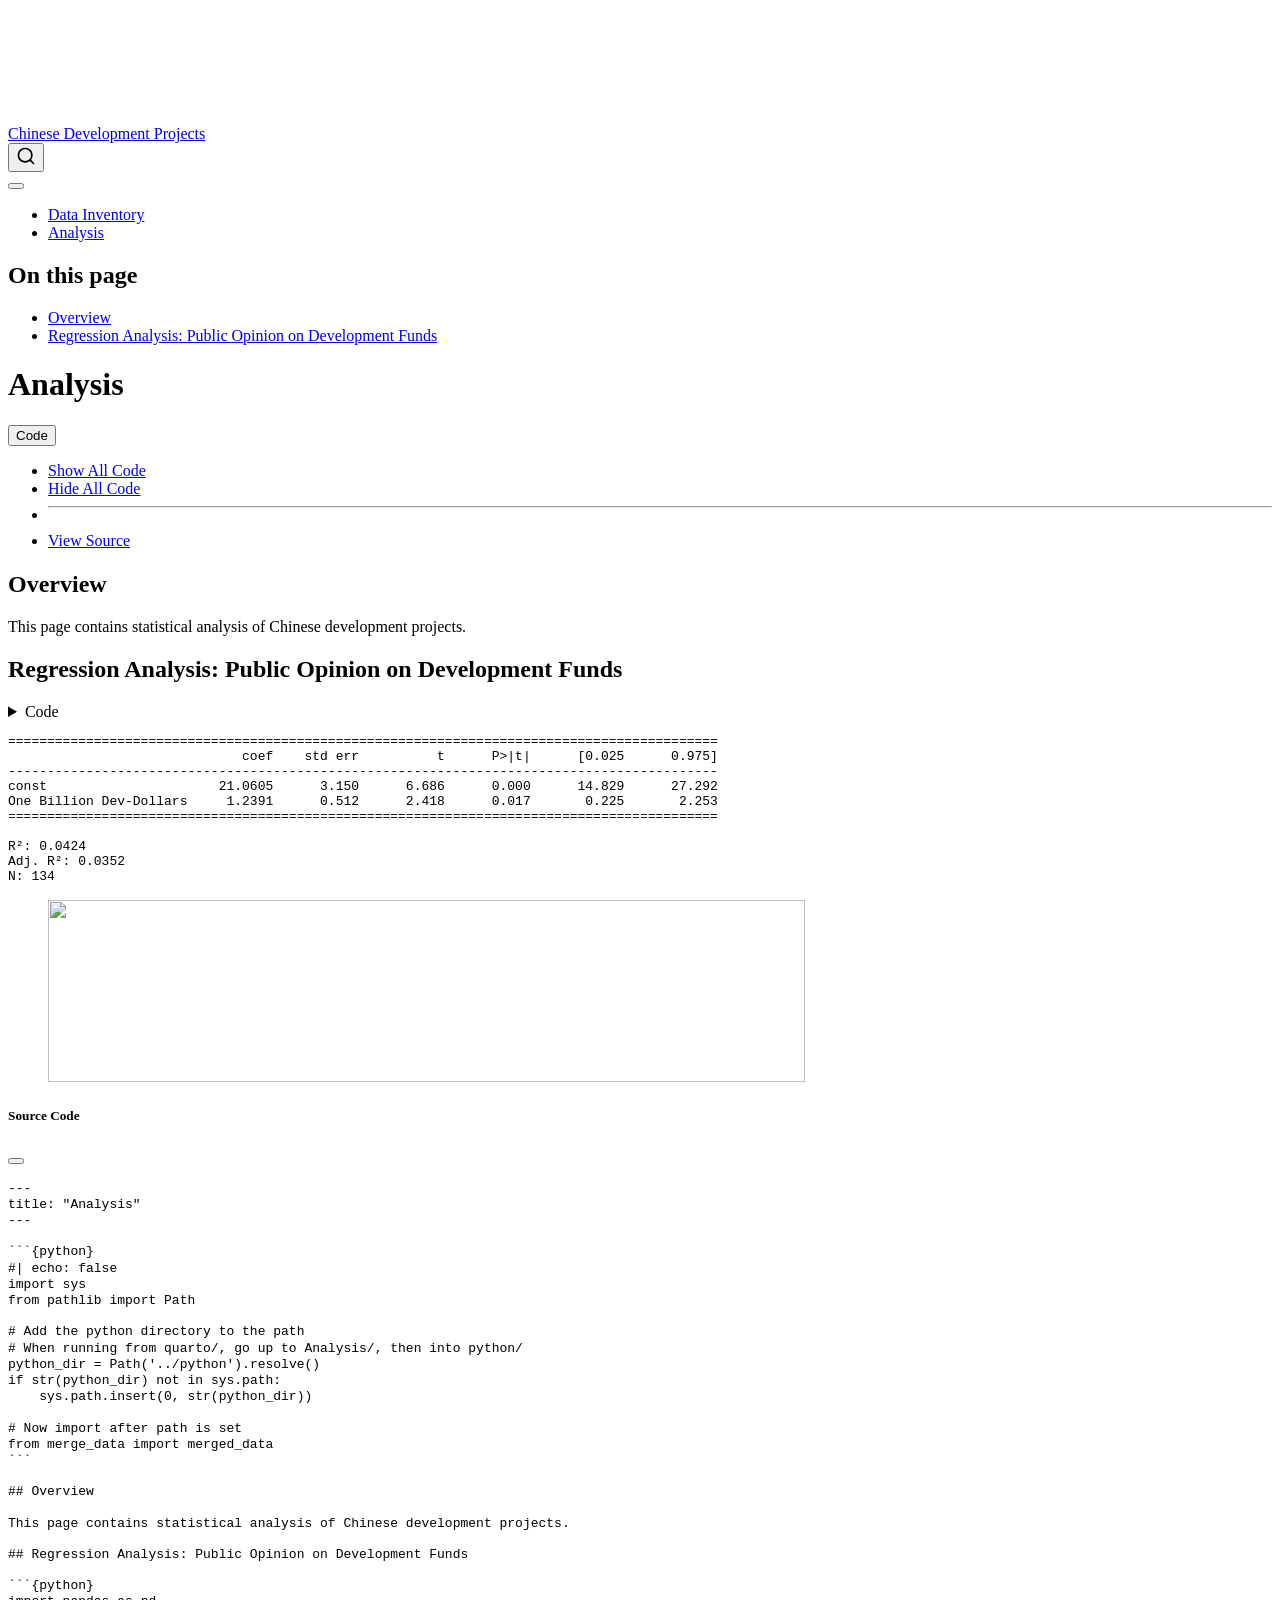
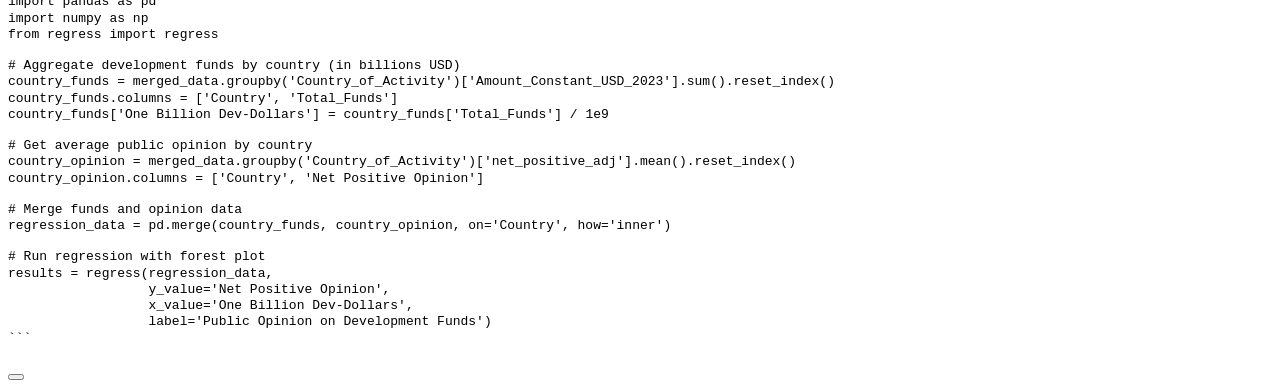
==== commit 32c66e14: "changed total project's count to no longer include "S"" ====
--- a/Analysis/quarto/_output/analysis.html
+++ b/Analysis/quarto/_output/analysis.html
@@ -2,7 +2,7 @@
 <html xmlns="http://www.w3.org/1999/xhtml" lang="en" xml:lang="en"><head>
 
 <meta charset="utf-8">
-<meta name="generator" content="quarto-1.8.26">
+<meta name="generator" content="quarto-1.8.27">
 
 <meta name="viewport" content="width=device-width, initial-scale=1.0, user-scalable=yes">
 
@@ -72,7 +72,7 @@
 <script src="site_libs/quarto-html/tippy.umd.min.js"></script>
 <script src="site_libs/quarto-html/anchor.min.js"></script>
 <link href="site_libs/quarto-html/tippy.css" rel="stylesheet">
-<link href="site_libs/quarto-html/quarto-syntax-highlighting-587c61ba64f3a5504c4d52d930310e48.css" rel="stylesheet" id="quarto-text-highlighting-styles">
+<link href="site_libs/quarto-html/quarto-syntax-highlighting-ed96de9b727972fe78a7b5d16c58bf87.css" rel="stylesheet" id="quarto-text-highlighting-styles">
 <script src="site_libs/bootstrap/bootstrap.min.js"></script>
 <link href="site_libs/bootstrap/bootstrap-icons.css" rel="stylesheet">
 <link href="site_libs/bootstrap/bootstrap-f89b036ef7e42ed225485bf839ca96fe.min.css" rel="stylesheet" append-hash="true" id="quarto-bootstrap" data-mode="light">
@@ -181,7 +181,7 @@
 </section>
 <section id="regression-analysis-public-opinion-on-development-funds" class="level2">
 <h2 class="anchored" data-anchor-id="regression-analysis-public-opinion-on-development-funds">Regression Analysis: Public Opinion on Development Funds</h2>
-<div id="4a31d28a" class="cell" data-execution_count="2">
+<div id="a502a147" class="cell" data-execution_count="2">
 <details class="code-fold">
 <summary>Code</summary>
 <div class="code-copy-outer-scaffold"><div class="sourceCode cell-code" id="cb1"><pre class="sourceCode python code-with-copy"><code class="sourceCode python"><span id="cb1-1"><a href="#cb1-1" aria-hidden="true" tabindex="-1"></a><span class="im">import</span> pandas <span class="im">as</span> pd</span>
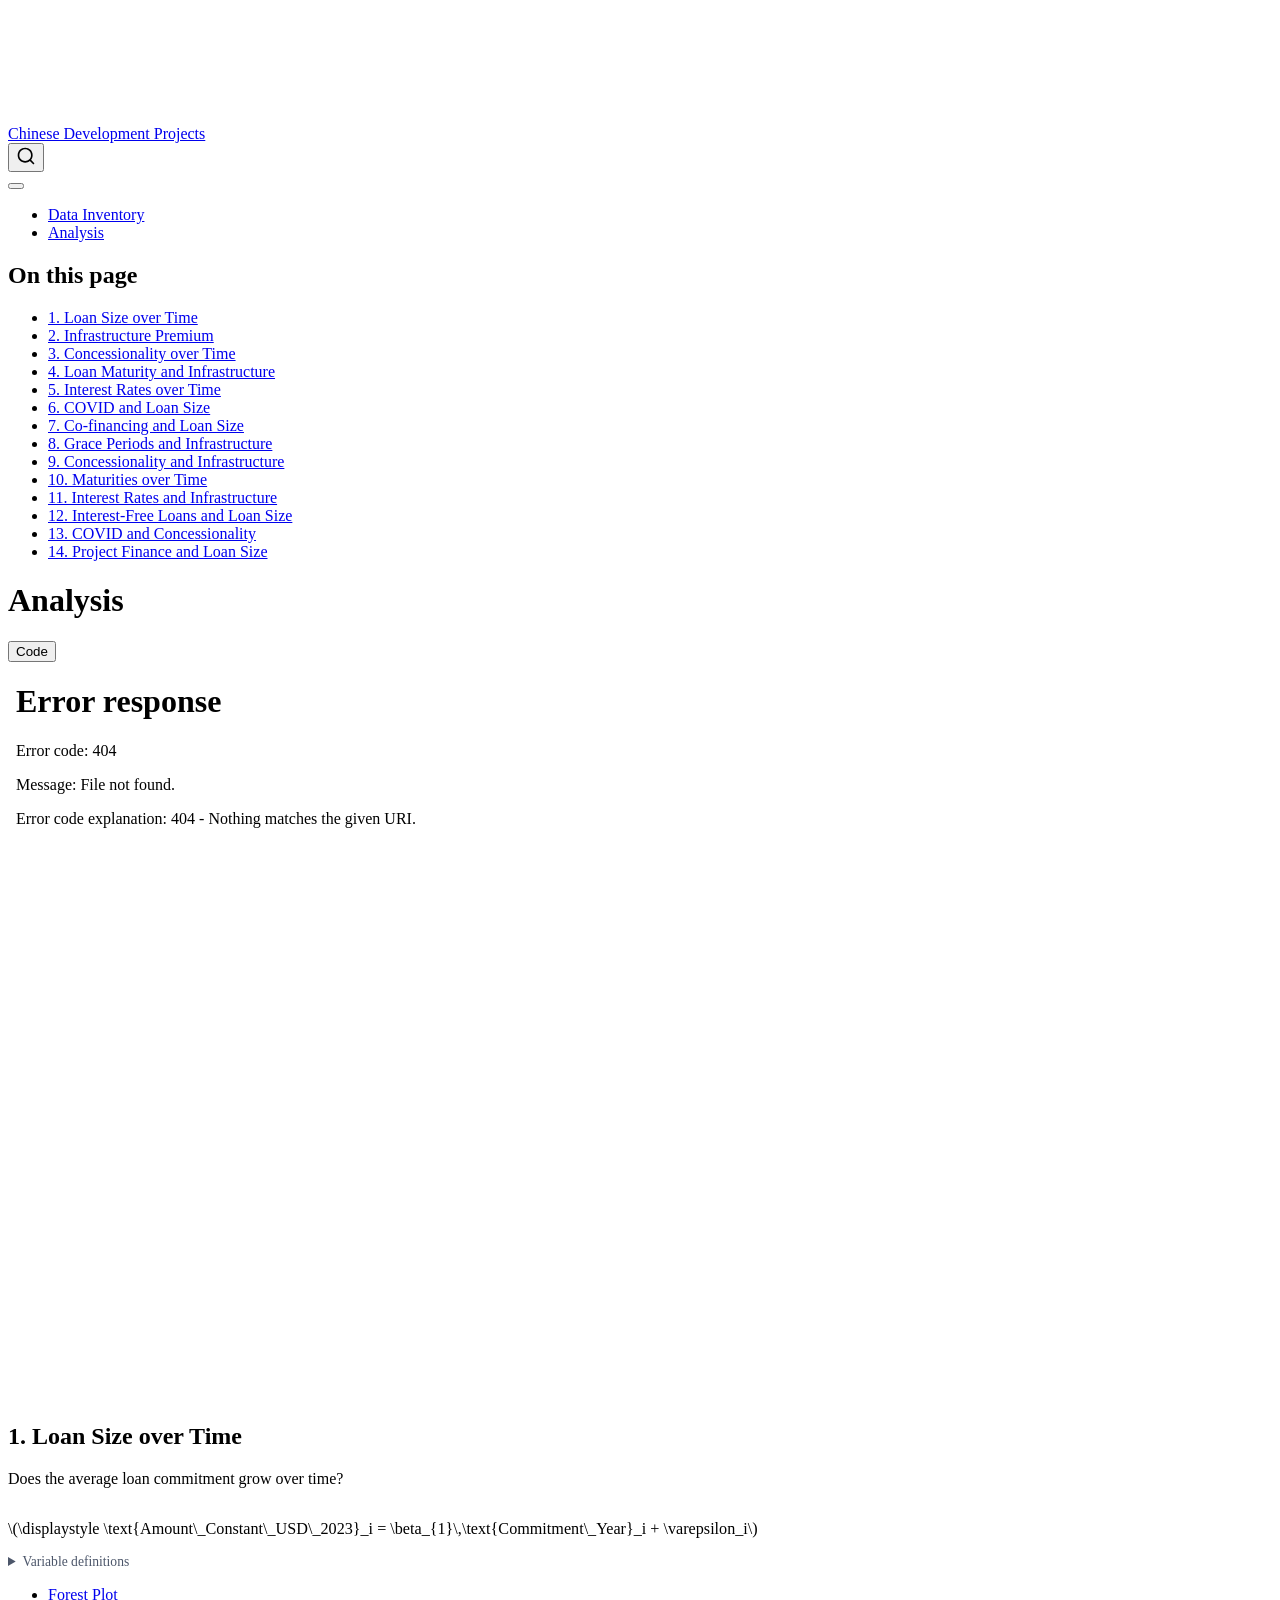
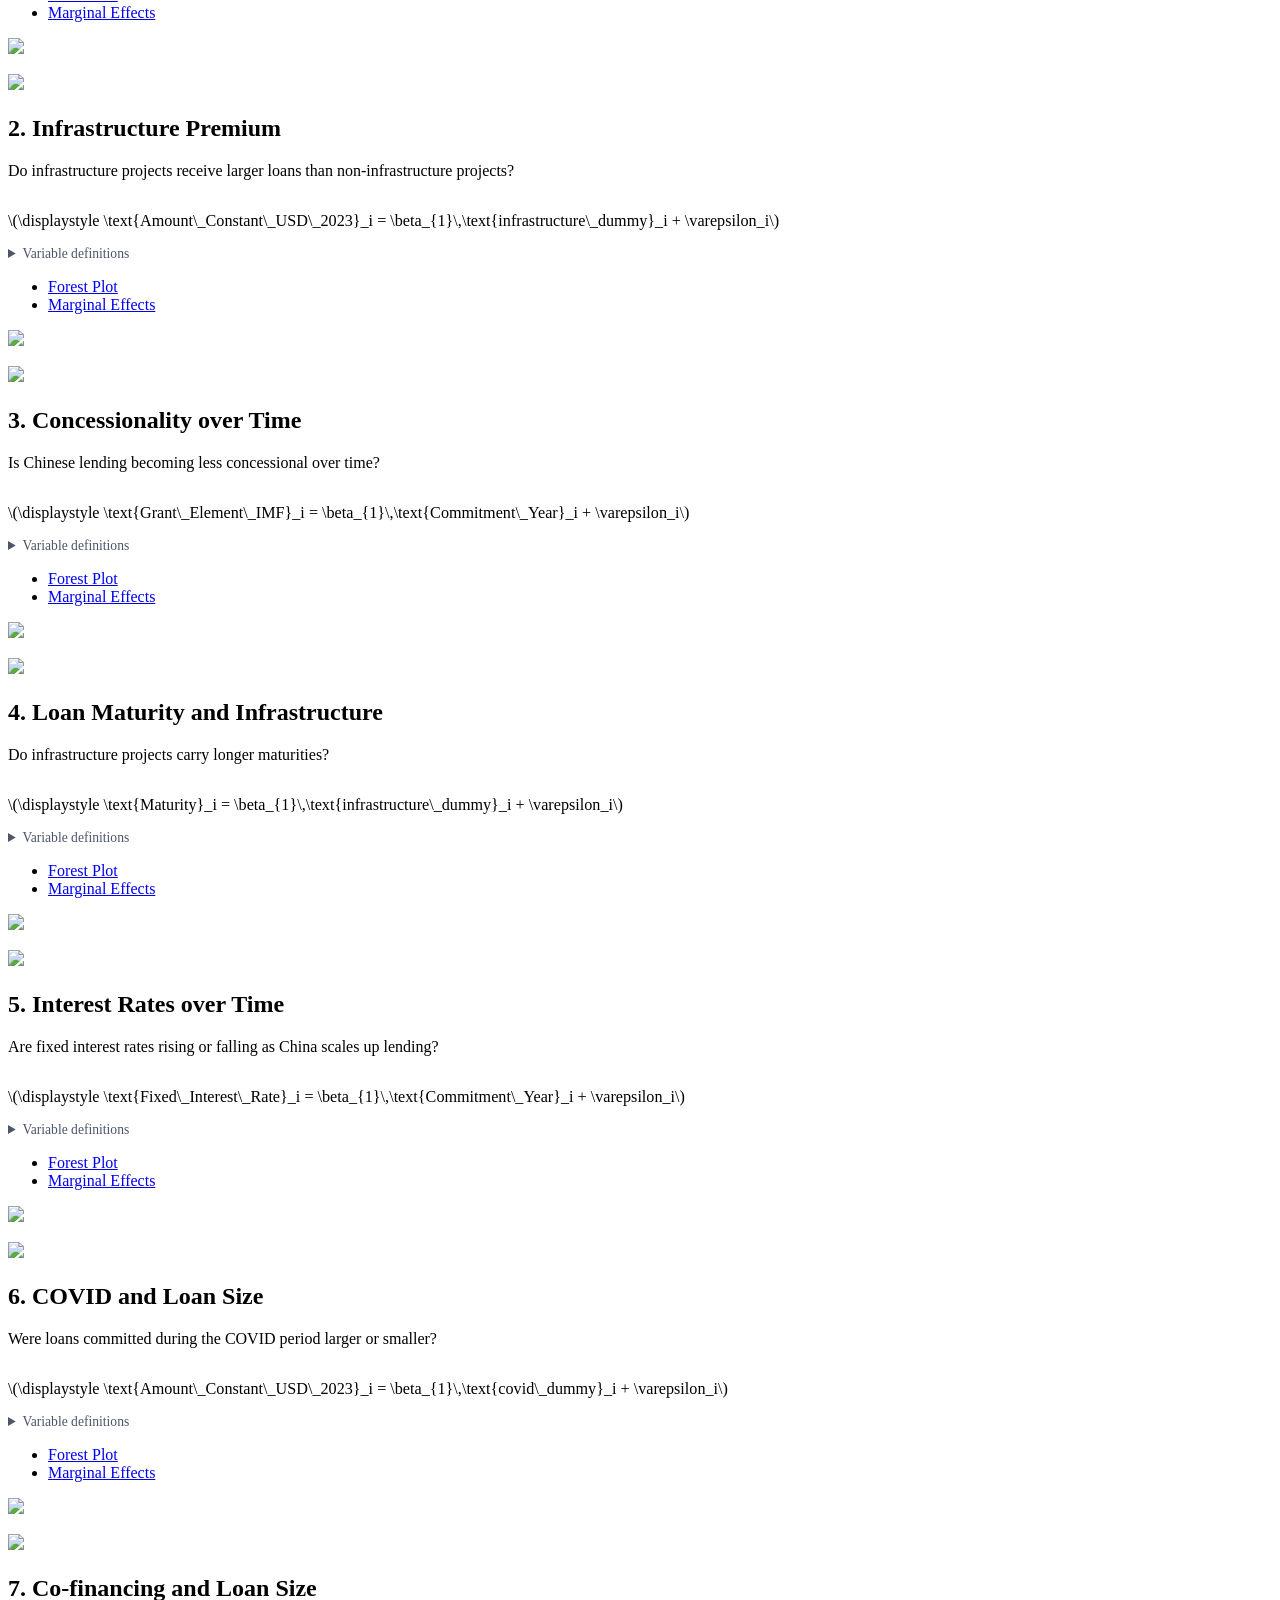
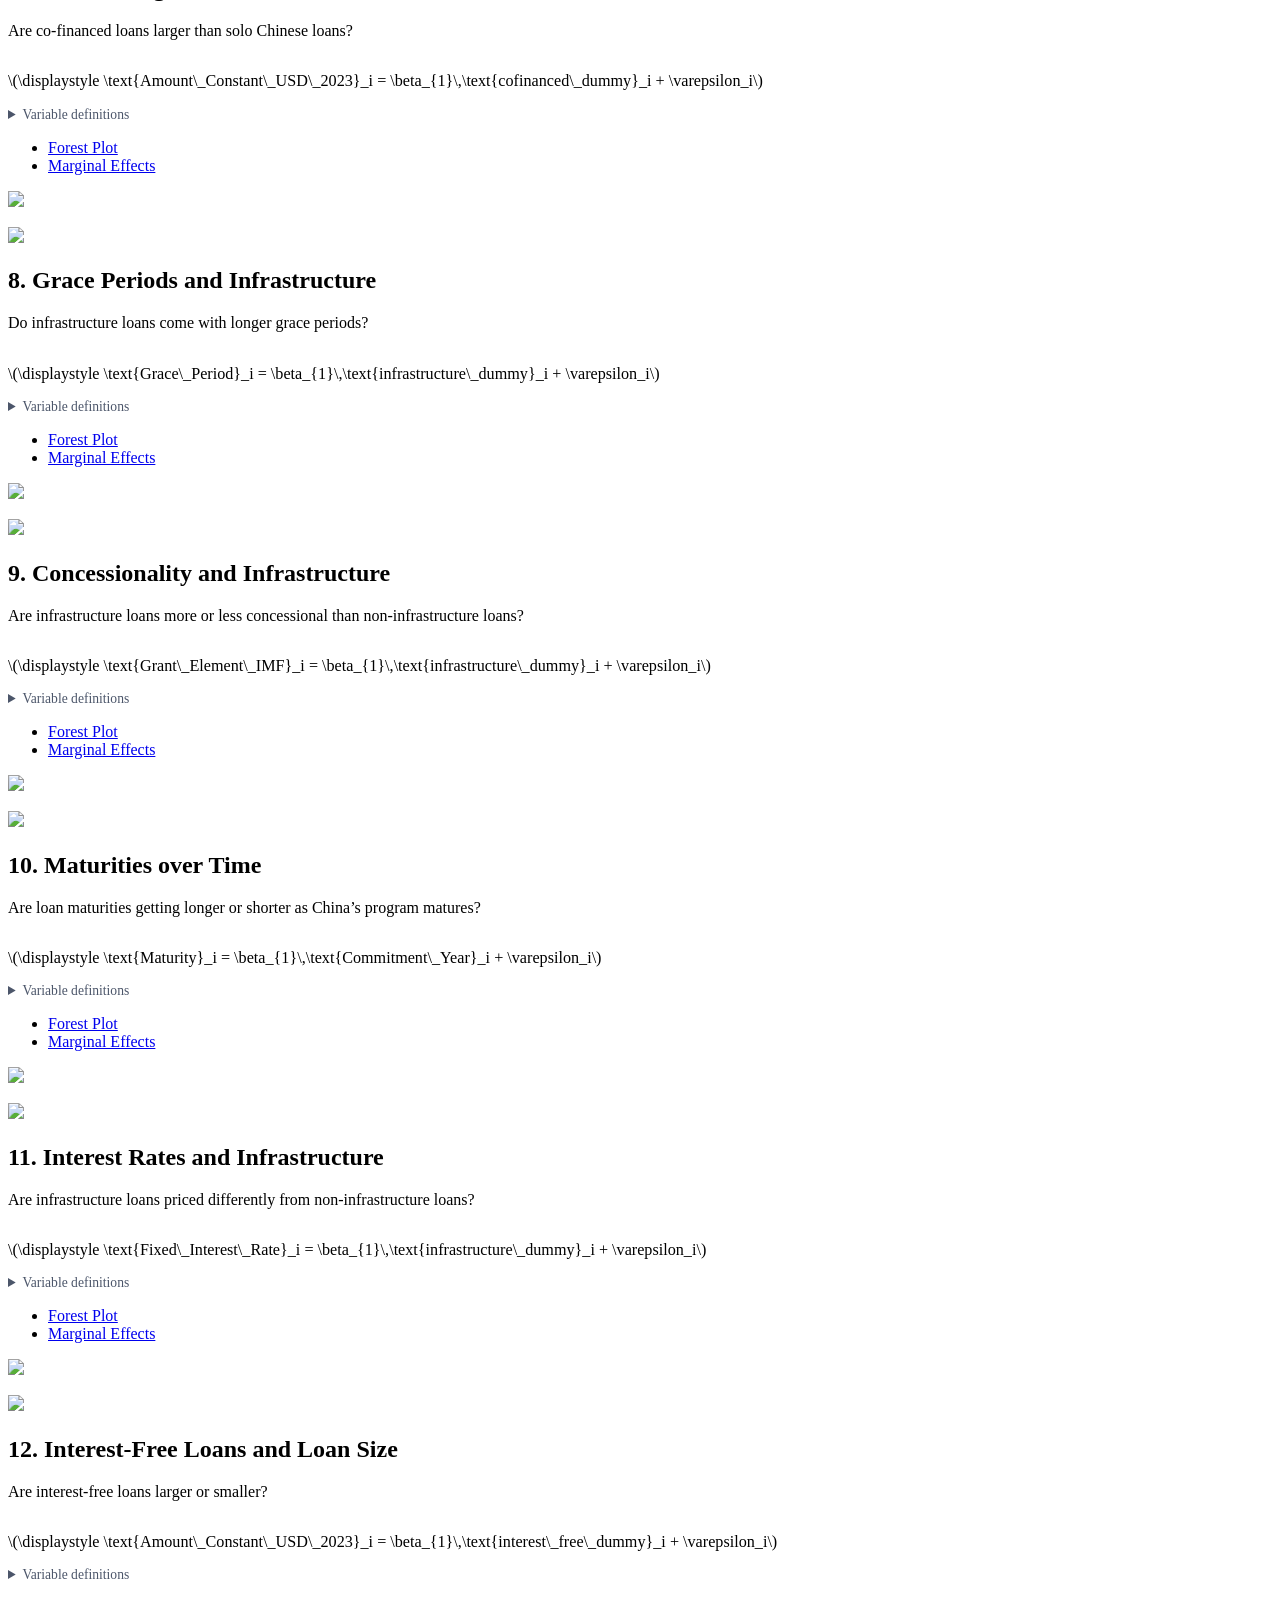
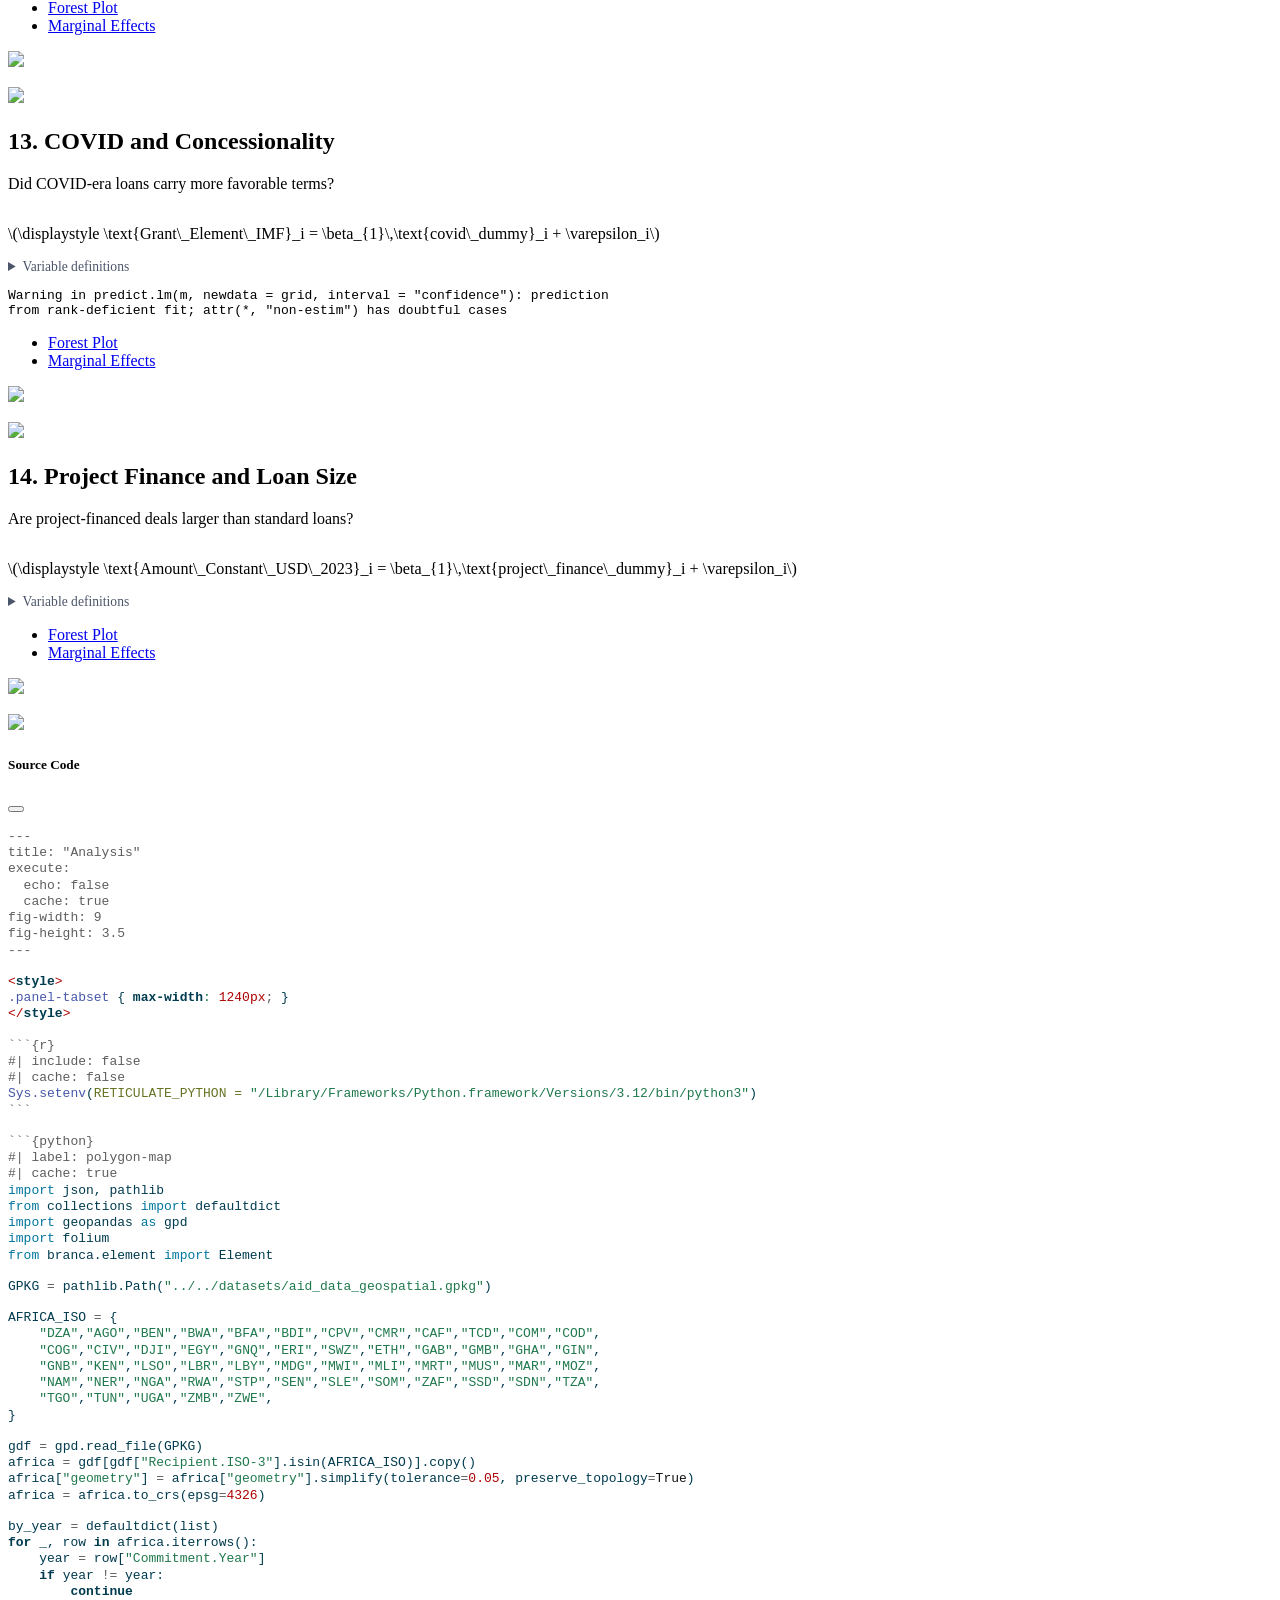
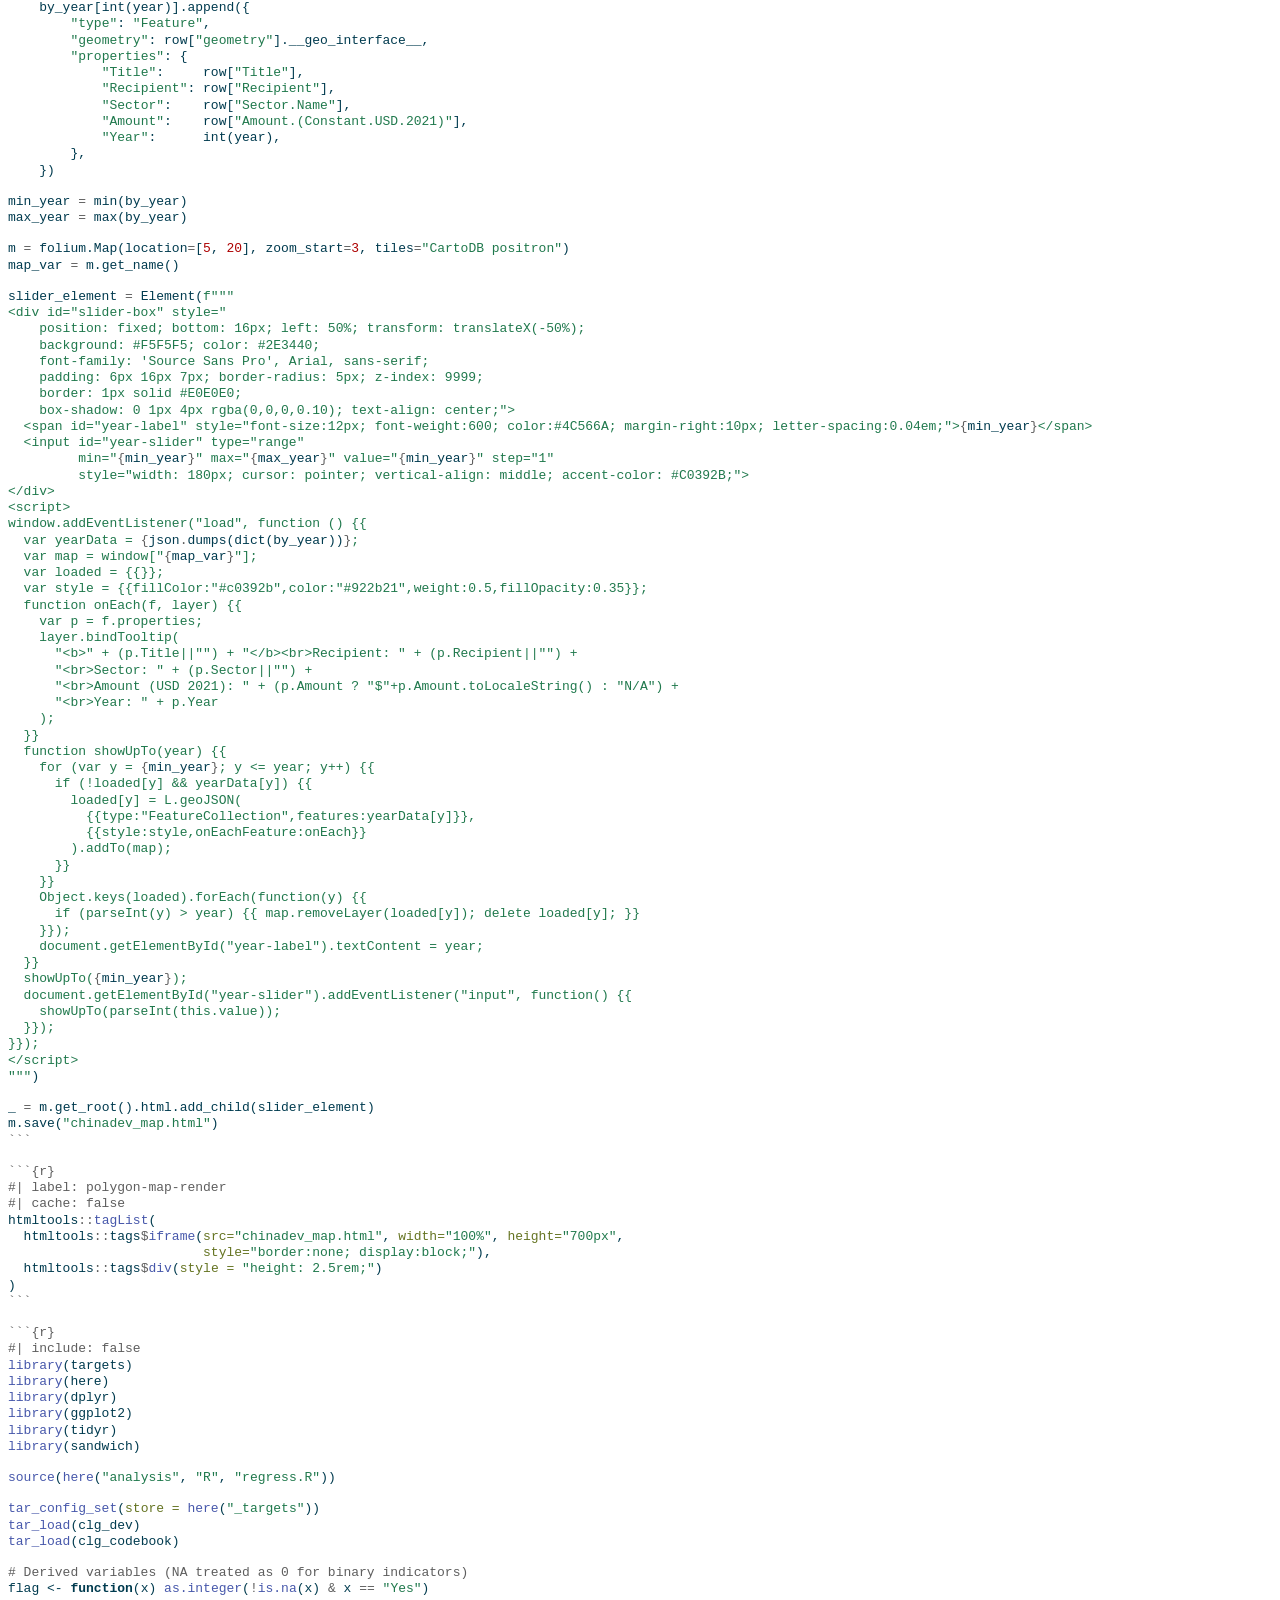
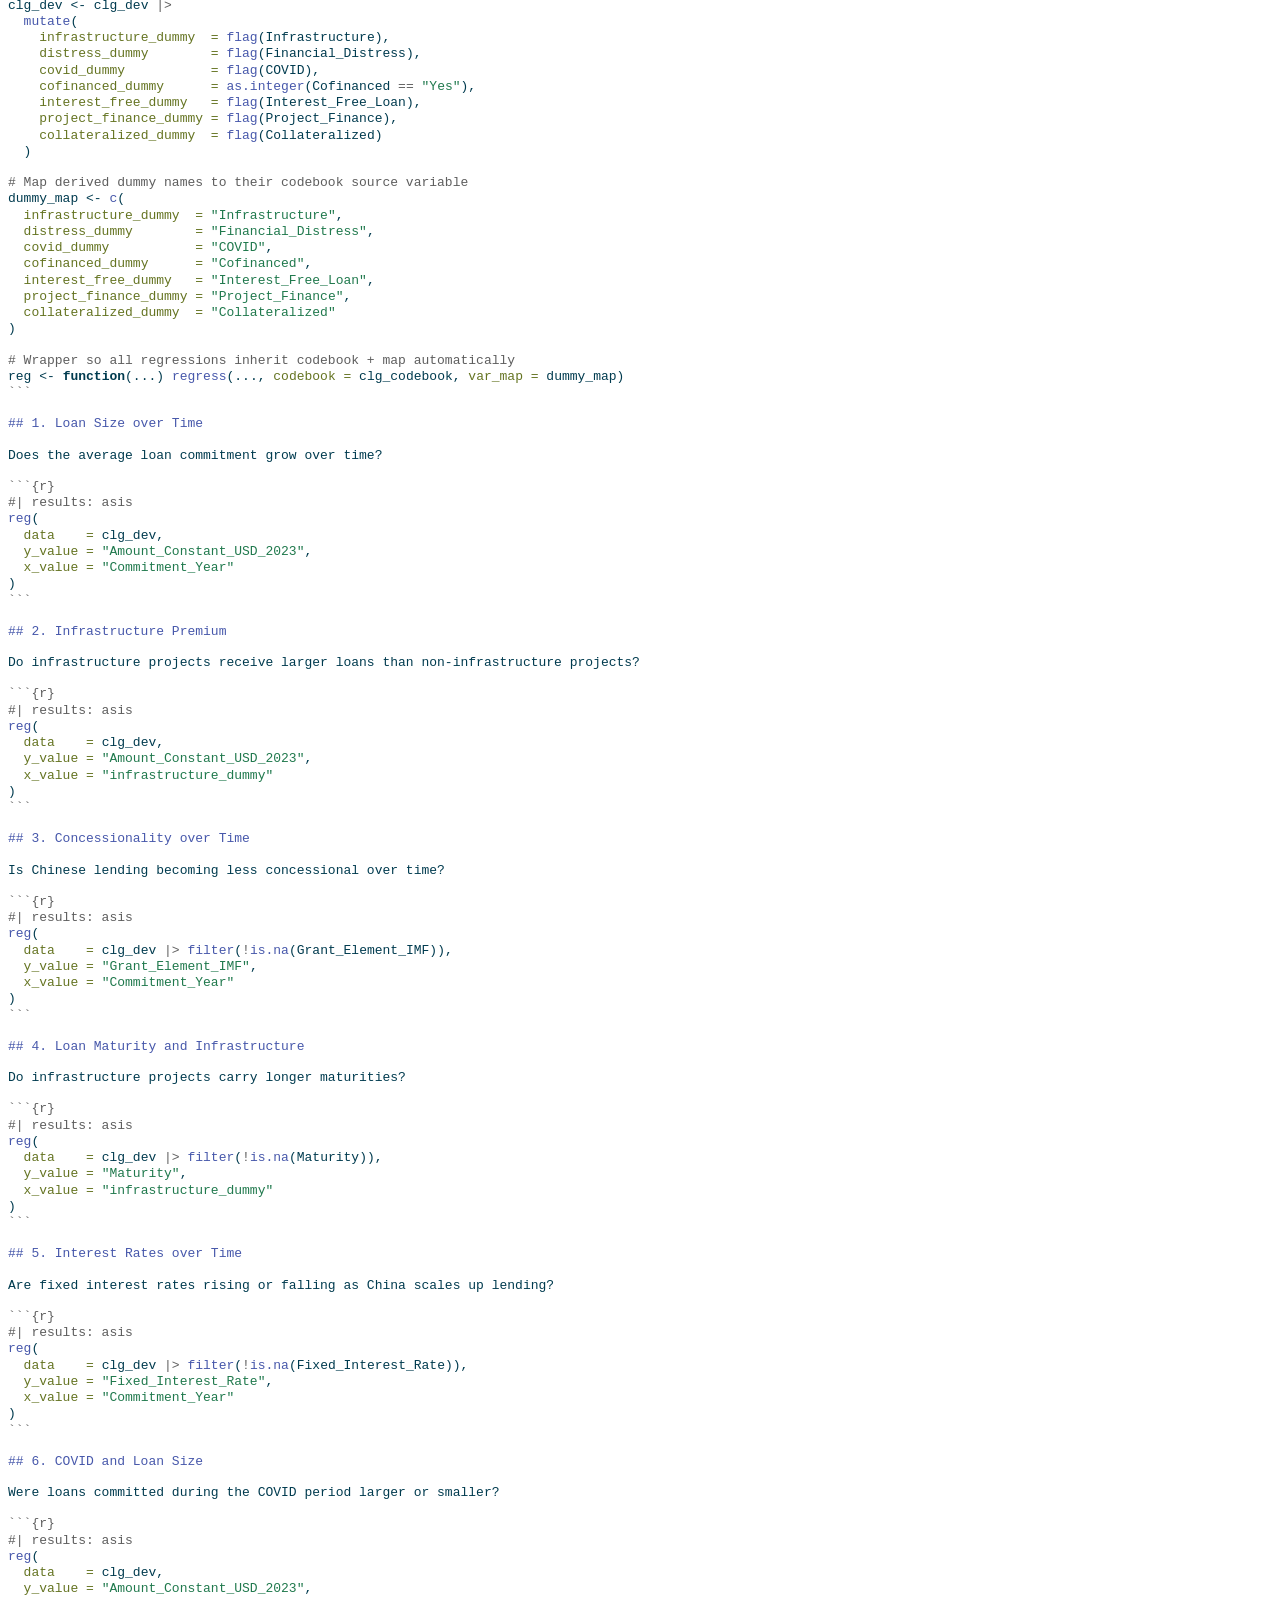
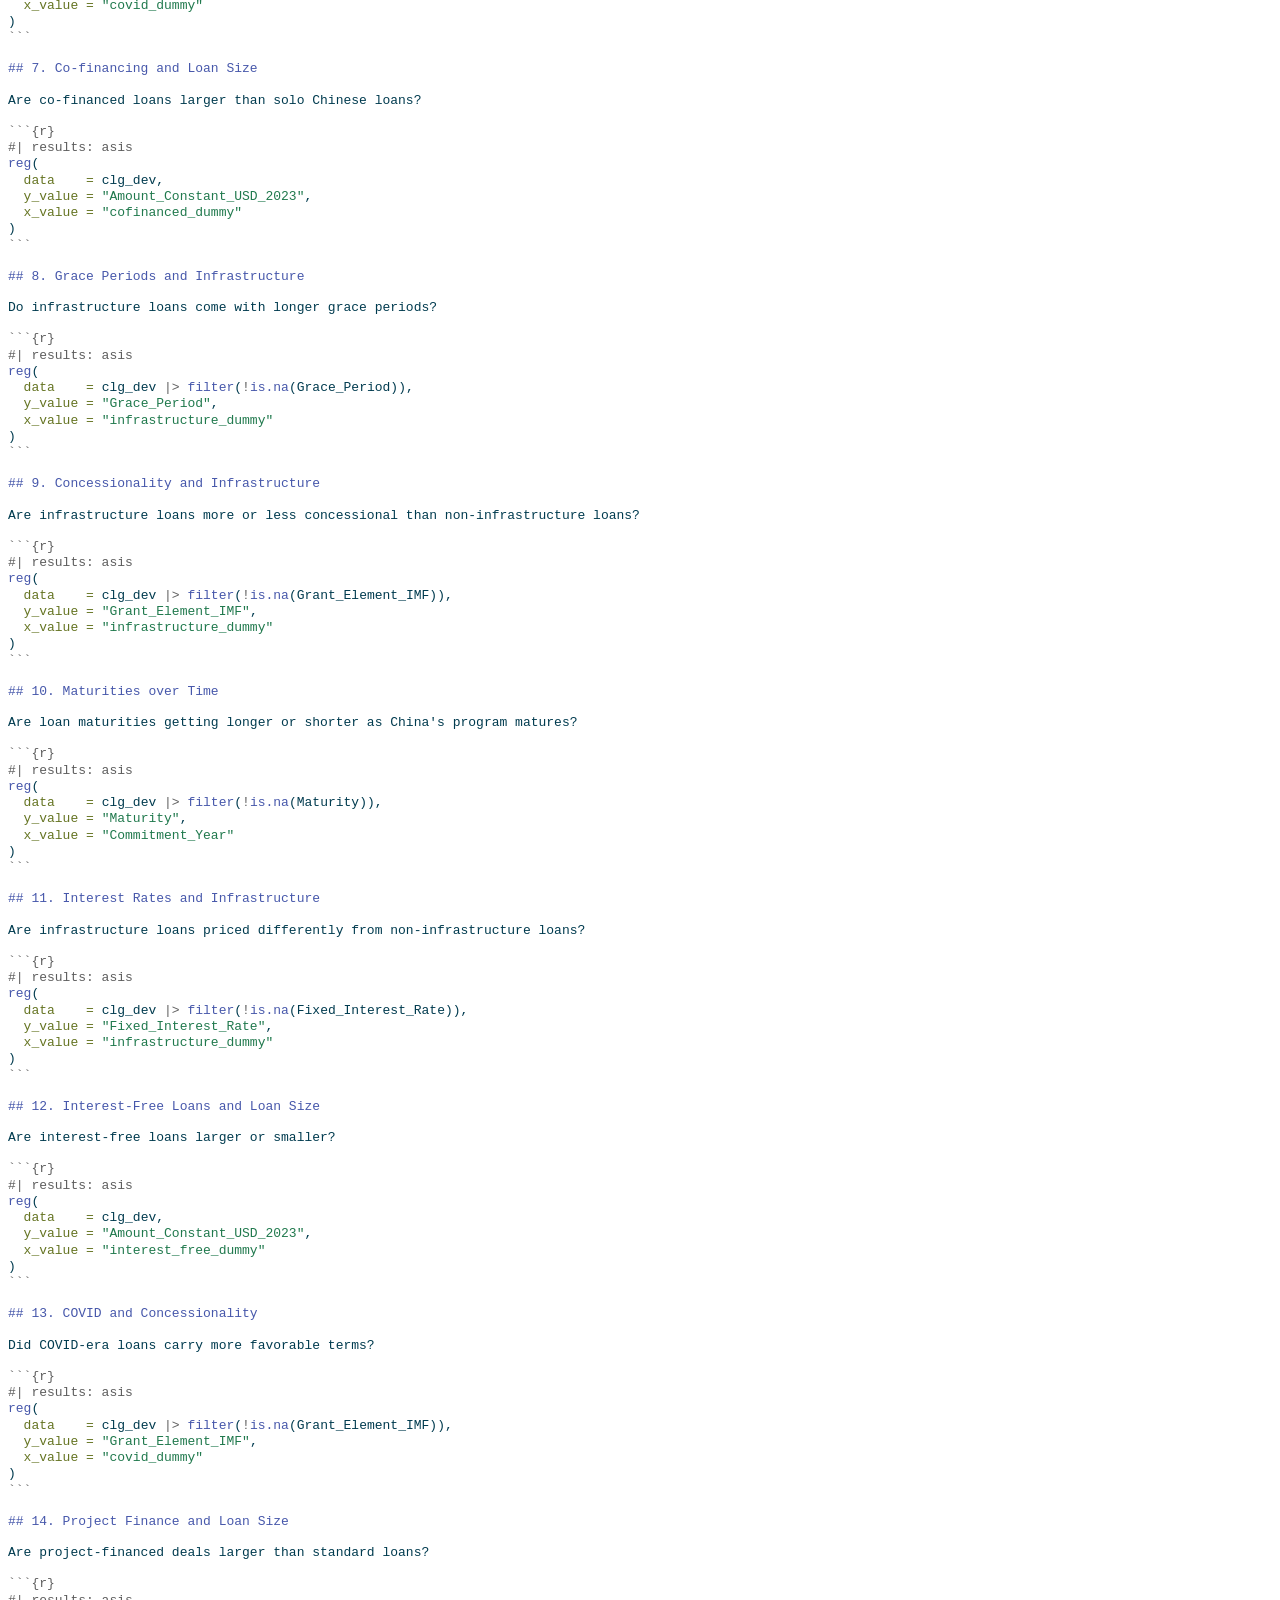
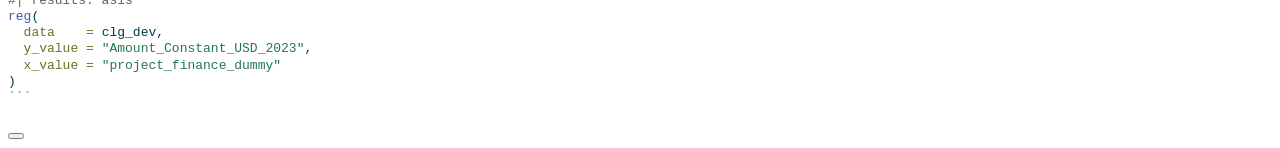
==== commit b4ab1be6: "update" ====
--- a/Analysis/quarto/_output/analysis.html
+++ b/Analysis/quarto/_output/analysis.html
@@ -2,7 +2,7 @@
 <html xmlns="http://www.w3.org/1999/xhtml" lang="en" xml:lang="en"><head>
 
 <meta charset="utf-8">
-<meta name="generator" content="quarto-1.8.27">
+<meta name="generator" content="quarto-1.8.26">
 
 <meta name="viewport" content="width=device-width, initial-scale=1.0, user-scalable=yes">
 
@@ -72,7 +72,7 @@
 <script src="site_libs/quarto-html/tippy.umd.min.js"></script>
 <script src="site_libs/quarto-html/anchor.min.js"></script>
 <link href="site_libs/quarto-html/tippy.css" rel="stylesheet">
-<link href="site_libs/quarto-html/quarto-syntax-highlighting-ed96de9b727972fe78a7b5d16c58bf87.css" rel="stylesheet" id="quarto-text-highlighting-styles">
+<link href="site_libs/quarto-html/quarto-syntax-highlighting-587c61ba64f3a5504c4d52d930310e48.css" rel="stylesheet" id="quarto-text-highlighting-styles">
 <script src="site_libs/bootstrap/bootstrap.min.js"></script>
 <link href="site_libs/bootstrap/bootstrap-icons.css" rel="stylesheet">
 <link href="site_libs/bootstrap/bootstrap-f89b036ef7e42ed225485bf839ca96fe.min.css" rel="stylesheet" append-hash="true" id="quarto-bootstrap" data-mode="light">
@@ -104,6 +104,35 @@
   }
 }</script>
 
+  <script src="https://cdnjs.cloudflare.com/polyfill/v3/polyfill.min.js?features=es6"></script>
+  <script src="https://cdn.jsdelivr.net/npm/mathjax@3/es5/tex-chtml-full.js" type="text/javascript"></script>
+
+<script type="text/javascript">
+const typesetMath = (el) => {
+  if (window.MathJax) {
+    // MathJax Typeset
+    window.MathJax.typeset([el]);
+  } else if (window.katex) {
+    // KaTeX Render
+    var mathElements = el.getElementsByClassName("math");
+    var macros = [];
+    for (var i = 0; i < mathElements.length; i++) {
+      var texText = mathElements[i].firstChild;
+      if (mathElements[i].tagName == "SPAN" && texText && texText.data) {
+        window.katex.render(texText.data, mathElements[i], {
+          displayMode: mathElements[i].classList.contains('display'),
+          throwOnError: false,
+          macros: macros,
+          fleqn: false
+        });
+      }
+    }
+  }
+}
+window.Quarto = {
+  typesetMath
+};
+</script>
 
 </head>
 
@@ -148,8 +177,20 @@
     <h2 id="toc-title">On this page</h2>
    
   <ul>
-  <li><a href="#overview" id="toc-overview" class="nav-link active" data-scroll-target="#overview">Overview</a></li>
-  <li><a href="#regression-analysis-public-opinion-on-development-funds" id="toc-regression-analysis-public-opinion-on-development-funds" class="nav-link" data-scroll-target="#regression-analysis-public-opinion-on-development-funds">Regression Analysis: Public Opinion on Development Funds</a></li>
+  <li><a href="#loan-size-over-time" id="toc-loan-size-over-time" class="nav-link active" data-scroll-target="#loan-size-over-time">1. Loan Size over Time</a></li>
+  <li><a href="#infrastructure-premium" id="toc-infrastructure-premium" class="nav-link" data-scroll-target="#infrastructure-premium">2. Infrastructure Premium</a></li>
+  <li><a href="#concessionality-over-time" id="toc-concessionality-over-time" class="nav-link" data-scroll-target="#concessionality-over-time">3. Concessionality over Time</a></li>
+  <li><a href="#loan-maturity-and-infrastructure" id="toc-loan-maturity-and-infrastructure" class="nav-link" data-scroll-target="#loan-maturity-and-infrastructure">4. Loan Maturity and Infrastructure</a></li>
+  <li><a href="#interest-rates-over-time" id="toc-interest-rates-over-time" class="nav-link" data-scroll-target="#interest-rates-over-time">5. Interest Rates over Time</a></li>
+  <li><a href="#covid-and-loan-size" id="toc-covid-and-loan-size" class="nav-link" data-scroll-target="#covid-and-loan-size">6. COVID and Loan Size</a></li>
+  <li><a href="#co-financing-and-loan-size" id="toc-co-financing-and-loan-size" class="nav-link" data-scroll-target="#co-financing-and-loan-size">7. Co-financing and Loan Size</a></li>
+  <li><a href="#grace-periods-and-infrastructure" id="toc-grace-periods-and-infrastructure" class="nav-link" data-scroll-target="#grace-periods-and-infrastructure">8. Grace Periods and Infrastructure</a></li>
+  <li><a href="#concessionality-and-infrastructure" id="toc-concessionality-and-infrastructure" class="nav-link" data-scroll-target="#concessionality-and-infrastructure">9. Concessionality and Infrastructure</a></li>
+  <li><a href="#maturities-over-time" id="toc-maturities-over-time" class="nav-link" data-scroll-target="#maturities-over-time">10. Maturities over Time</a></li>
+  <li><a href="#interest-rates-and-infrastructure" id="toc-interest-rates-and-infrastructure" class="nav-link" data-scroll-target="#interest-rates-and-infrastructure">11. Interest Rates and Infrastructure</a></li>
+  <li><a href="#interest-free-loans-and-loan-size" id="toc-interest-free-loans-and-loan-size" class="nav-link" data-scroll-target="#interest-free-loans-and-loan-size">12. Interest-Free Loans and Loan Size</a></li>
+  <li><a href="#covid-and-concessionality" id="toc-covid-and-concessionality" class="nav-link" data-scroll-target="#covid-and-concessionality">13. COVID and Concessionality</a></li>
+  <li><a href="#project-finance-and-loan-size" id="toc-project-finance-and-loan-size" class="nav-link" data-scroll-target="#project-finance-and-loan-size">14. Project Finance and Loan Size</a></li>
   </ul>
 </nav>
     </div>
@@ -158,7 +199,7 @@
 
 <header id="title-block-header" class="quarto-title-block default">
 <div class="quarto-title">
-<div class="quarto-title-block"><div><h1 class="title">Analysis</h1><button type="button" class="btn code-tools-button dropdown-toggle" id="quarto-code-tools-menu" data-bs-toggle="dropdown" aria-expanded="false"><i class="bi"></i> Code</button><ul class="dropdown-menu dropdown-menu-end" aria-labelelledby="quarto-code-tools-menu"><li><a id="quarto-show-all-code" class="dropdown-item" href="javascript:void(0)" role="button">Show All Code</a></li><li><a id="quarto-hide-all-code" class="dropdown-item" href="javascript:void(0)" role="button">Hide All Code</a></li><li><hr class="dropdown-divider"></li><li><a id="quarto-view-source" class="dropdown-item" href="javascript:void(0)" role="button">View Source</a></li></ul></div></div>
+<div class="quarto-title-block"><div><h1 class="title">Analysis</h1><button type="button" class="btn code-tools-button" id="quarto-code-tools-source"><i class="bi"></i> Code</button></div></div>
 </div>
 
 
@@ -175,55 +216,881 @@
 </header>
 
 
-<section id="overview" class="level2">
-<h2 class="anchored" data-anchor-id="overview">Overview</h2>
-<p>This page contains statistical analysis of Chinese development projects.</p>
+<style>
+.panel-tabset { max-width: 1240px; }
+</style>
+<div class="cell">
+<div class="cell-output-display">
+<iframe src="chinadev_map.html" width="100%" height="700px" style="border:none; display:block;"></iframe>
+<div style="height: 2.5rem;"></div>
+</div>
+</div>
+<section id="loan-size-over-time" class="level2">
+<h2 class="anchored" data-anchor-id="loan-size-over-time">1. Loan Size over Time</h2>
+<p>Does the average loan commitment grow over time?</p>
+<div style="overflow-x: auto; overflow-y: hidden; font-size: 1.01em;">
+<p><span class="math inline">\(\displaystyle \text{Amount\_Constant\_USD\_2023}_i = \beta_{1}\,\text{Commitment\_Year}_i + \varepsilon_i\)</span></p>
+</div>
+<details>
+<summary style="cursor:pointer;font-size:0.85em;color:#4C566A">
+Variable definitions
+</summary>
+<table class="table table-striped table-condensed" style="font-size: 12px; margin-left: auto; margin-right: auto;">
+<thead>
+<tr>
+<th style="text-align:left;">
+Role
+</th>
+<th style="text-align:left;">
+Variable
+</th>
+<th style="text-align:left;">
+Description
+</th>
+</tr>
+</thead>
+<tbody>
+<tr>
+<td style="text-align:left;width: 6em; font-weight: bold;">
+Outcome
+</td>
+<td style="text-align:left;width: 14em; ">
+Amount_Constant_USD_2023
+</td>
+<td style="text-align:left;color: rgba(76, 86, 106, 255) !important;">
+This field captures the monetary value of the official commitment (or pledge) issued by the funding agency in constant 2023 U.S. dollars. To calculate this value, AidData first converts the financial commitment (or pledge) amount in its original currency of denomination to nominal U.S. dollars at the average exchange rate in effect during the commitment (or pledge) year, and then converts this amount to constant 2023 U.S. dollars using the OECD’s deflation methodology to adjust for inflation and ensure comparability over time and space. See Box 1 and Appendix D in the TUFF 4.0 methodology for additional details regarding deflation procedures.
+</td>
+</tr>
+<tr>
+<td style="text-align:left;width: 6em; font-weight: bold;">
+Predictor
+</td>
+<td style="text-align:left;width: 14em; ">
+Commitment_Year
+</td>
+<td style="text-align:left;color: rgba(76, 86, 106, 255) !important;">
+This field captures the year in which an official financial commitment (or official commitment to provide in-kind support) was codified through the signing of a formal agreement by an official sector donor/lender in China and one or more entities in a host country or a set of host countries. Whenever possible, this field is based on the precise calendar day when the official commitment was issued, which is captured in the Commitment_Date field. In the event an official commitment was made for a project/activity that entered implementation, but the official commitment year is not identifiable, AidData records the first year of project/activity implementation as a proxy for the official commitment year. In the event an official commitment was made for a project/activity that has not yet reached implementation, and the official commitment year is not identifiable, AidData records the year in which the underlying commercial contract (supported by the official commitment) was issued. If this information is unavailable, AidData records the first year in which an informal pledge was made as a proxy for the official commitment year. For projects/activities with a status designation of Pipeline: Pledge (i.e.&nbsp;cases in which an official commitment was not made), AidData records the year in which the informal pledge was made.
+</td>
+</tr>
+</tbody>
+</table>
+</details>
+<div class="tabset-margin-container"></div><div class="panel-tabset">
+<ul class="nav nav-tabs" role="tablist"><li class="nav-item" role="presentation"><a class="nav-link active" id="tabset-1-1-tab" data-bs-toggle="tab" data-bs-target="#tabset-1-1" role="tab" aria-controls="tabset-1-1" aria-selected="true" href="">Forest Plot</a></li><li class="nav-item" role="presentation"><a class="nav-link" id="tabset-1-2-tab" data-bs-toggle="tab" data-bs-target="#tabset-1-2" role="tab" aria-controls="tabset-1-2" aria-selected="false" href="">Marginal Effects</a></li></ul>
+<div class="tab-content">
+<div id="tabset-1-1" class="tab-pane active" role="tabpanel" aria-labelledby="tabset-1-1-tab">
+<p><img src="analysis_files/figure-html/unnamed-chunk-3-1.forest.png" class="img-fluid" style="width:100.0%"></p>
+</div>
+<div id="tabset-1-2" class="tab-pane" role="tabpanel" aria-labelledby="tabset-1-2-tab">
+<p><img src="analysis_files/figure-html/unnamed-chunk-3-1.mfx.png" class="img-fluid" style="width:100.0%"></p>
+</div>
+</div>
+</div>
 </section>
-<section id="regression-analysis-public-opinion-on-development-funds" class="level2">
-<h2 class="anchored" data-anchor-id="regression-analysis-public-opinion-on-development-funds">Regression Analysis: Public Opinion on Development Funds</h2>
-<div id="a502a147" class="cell" data-execution_count="2">
-<details class="code-fold">
-<summary>Code</summary>
-<div class="code-copy-outer-scaffold"><div class="sourceCode cell-code" id="cb1"><pre class="sourceCode python code-with-copy"><code class="sourceCode python"><span id="cb1-1"><a href="#cb1-1" aria-hidden="true" tabindex="-1"></a><span class="im">import</span> pandas <span class="im">as</span> pd</span>
-<span id="cb1-2"><a href="#cb1-2" aria-hidden="true" tabindex="-1"></a><span class="im">import</span> numpy <span class="im">as</span> np</span>
-<span id="cb1-3"><a href="#cb1-3" aria-hidden="true" tabindex="-1"></a><span class="im">from</span> regress <span class="im">import</span> regress</span>
-<span id="cb1-4"><a href="#cb1-4" aria-hidden="true" tabindex="-1"></a></span>
-<span id="cb1-5"><a href="#cb1-5" aria-hidden="true" tabindex="-1"></a><span class="co"># Aggregate development funds by country (in billions USD)</span></span>
-<span id="cb1-6"><a href="#cb1-6" aria-hidden="true" tabindex="-1"></a>country_funds <span class="op">=</span> merged_data.groupby(<span class="st">'Country_of_Activity'</span>)[<span class="st">'Amount_Constant_USD_2023'</span>].<span class="bu">sum</span>().reset_index()</span>
-<span id="cb1-7"><a href="#cb1-7" aria-hidden="true" tabindex="-1"></a>country_funds.columns <span class="op">=</span> [<span class="st">'Country'</span>, <span class="st">'Total_Funds'</span>]</span>
-<span id="cb1-8"><a href="#cb1-8" aria-hidden="true" tabindex="-1"></a>country_funds[<span class="st">'One Billion Dev-Dollars'</span>] <span class="op">=</span> country_funds[<span class="st">'Total_Funds'</span>] <span class="op">/</span> <span class="fl">1e9</span></span>
-<span id="cb1-9"><a href="#cb1-9" aria-hidden="true" tabindex="-1"></a></span>
-<span id="cb1-10"><a href="#cb1-10" aria-hidden="true" tabindex="-1"></a><span class="co"># Get average public opinion by country</span></span>
-<span id="cb1-11"><a href="#cb1-11" aria-hidden="true" tabindex="-1"></a>country_opinion <span class="op">=</span> merged_data.groupby(<span class="st">'Country_of_Activity'</span>)[<span class="st">'net_positive_adj'</span>].mean().reset_index()</span>
-<span id="cb1-12"><a href="#cb1-12" aria-hidden="true" tabindex="-1"></a>country_opinion.columns <span class="op">=</span> [<span class="st">'Country'</span>, <span class="st">'Net Positive Opinion'</span>]</span>
-<span id="cb1-13"><a href="#cb1-13" aria-hidden="true" tabindex="-1"></a></span>
-<span id="cb1-14"><a href="#cb1-14" aria-hidden="true" tabindex="-1"></a><span class="co"># Merge funds and opinion data</span></span>
-<span id="cb1-15"><a href="#cb1-15" aria-hidden="true" tabindex="-1"></a>regression_data <span class="op">=</span> pd.merge(country_funds, country_opinion, on<span class="op">=</span><span class="st">'Country'</span>, how<span class="op">=</span><span class="st">'inner'</span>)</span>
-<span id="cb1-16"><a href="#cb1-16" aria-hidden="true" tabindex="-1"></a></span>
-<span id="cb1-17"><a href="#cb1-17" aria-hidden="true" tabindex="-1"></a><span class="co"># Run regression with forest plot</span></span>
-<span id="cb1-18"><a href="#cb1-18" aria-hidden="true" tabindex="-1"></a>results <span class="op">=</span> regress(regression_data,</span>
-<span id="cb1-19"><a href="#cb1-19" aria-hidden="true" tabindex="-1"></a>                  y_value<span class="op">=</span><span class="st">'Net Positive Opinion'</span>,</span>
-<span id="cb1-20"><a href="#cb1-20" aria-hidden="true" tabindex="-1"></a>                  x_value<span class="op">=</span><span class="st">'One Billion Dev-Dollars'</span>,</span>
-<span id="cb1-21"><a href="#cb1-21" aria-hidden="true" tabindex="-1"></a>                  label<span class="op">=</span><span class="st">'Public Opinion on Development Funds'</span>)</span></code></pre></div><button title="Copy to Clipboard" class="code-copy-button"><i class="bi"></i></button></div>
+<section id="infrastructure-premium" class="level2">
+<h2 class="anchored" data-anchor-id="infrastructure-premium">2. Infrastructure Premium</h2>
+<p>Do infrastructure projects receive larger loans than non-infrastructure projects?</p>
+<div style="overflow-x: auto; overflow-y: hidden; font-size: 1.01em;">
+<p><span class="math inline">\(\displaystyle \text{Amount\_Constant\_USD\_2023}_i = \beta_{1}\,\text{infrastructure\_dummy}_i + \varepsilon_i\)</span></p>
+</div>
+<details>
+<summary style="cursor:pointer;font-size:0.85em;color:#4C566A">
+Variable definitions
+</summary>
+<table class="table table-striped table-condensed" style="font-size: 12px; margin-left: auto; margin-right: auto;">
+<thead>
+<tr>
+<th style="text-align:left;">
+Role
+</th>
+<th style="text-align:left;">
+Variable
+</th>
+<th style="text-align:left;">
+Description
+</th>
+</tr>
+</thead>
+<tbody>
+<tr>
+<td style="text-align:left;width: 6em; font-weight: bold;">
+Outcome
+</td>
+<td style="text-align:left;width: 14em; ">
+Amount_Constant_USD_2023
+</td>
+<td style="text-align:left;color: rgba(76, 86, 106, 255) !important;">
+This field captures the monetary value of the official commitment (or pledge) issued by the funding agency in constant 2023 U.S. dollars. To calculate this value, AidData first converts the financial commitment (or pledge) amount in its original currency of denomination to nominal U.S. dollars at the average exchange rate in effect during the commitment (or pledge) year, and then converts this amount to constant 2023 U.S. dollars using the OECD’s deflation methodology to adjust for inflation and ensure comparability over time and space. See Box 1 and Appendix D in the TUFF 4.0 methodology for additional details regarding deflation procedures.
+</td>
+</tr>
+<tr>
+<td style="text-align:left;width: 6em; font-weight: bold;">
+Predictor
+</td>
+<td style="text-align:left;width: 14em; ">
+infrastructure_dummy
+</td>
+<td style="text-align:left;color: rgba(76, 86, 106, 255) !important;">
+This field provides a marker of whether a project/activity is an infrastructure project. In this dataset, infrastructure projects refer to those that involve physical construction activities (e.g., roads, railways, pipelines, transmission lines, fiber optic networks). More specifically, they include those that involve (1) building a new physical structure, (2) rehabilitating or adding onto an existing physical structure, and/or (3) maintaining an existing physical structure. AidData does not include projects/activities that involve the provision of cash, technical assistance, scholarships, equipment, or supplies in its definition of infrastructure projects. The field is set to “Yes” if a project/activity can be classified as an infrastructure project.
+</td>
+</tr>
+</tbody>
+</table>
 </details>
-<div class="cell-output cell-output-stdout">
-<pre><code>===========================================================================================
-                              coef    std err          t      P&gt;|t|      [0.025      0.975]
--------------------------------------------------------------------------------------------
-const                      21.0605      3.150      6.686      0.000      14.829      27.292
-One Billion Dev-Dollars     1.2391      0.512      2.418      0.017       0.225       2.253
-===========================================================================================
-
-R²: 0.0424
-Adj. R²: 0.0352
-N: 134
-</code></pre>
-</div>
-<div class="cell-output cell-output-display">
-<div>
-<figure class="figure">
-<p><img src="analysis_files/figure-html/cell-3-output-2.png" width="757" height="182" class="figure-img"></p>
-</figure>
+<div class="tabset-margin-container"></div><div class="panel-tabset">
+<ul class="nav nav-tabs" role="tablist"><li class="nav-item" role="presentation"><a class="nav-link active" id="tabset-2-1-tab" data-bs-toggle="tab" data-bs-target="#tabset-2-1" role="tab" aria-controls="tabset-2-1" aria-selected="true" href="">Forest Plot</a></li><li class="nav-item" role="presentation"><a class="nav-link" id="tabset-2-2-tab" data-bs-toggle="tab" data-bs-target="#tabset-2-2" role="tab" aria-controls="tabset-2-2" aria-selected="false" href="">Marginal Effects</a></li></ul>
+<div class="tab-content">
+<div id="tabset-2-1" class="tab-pane active" role="tabpanel" aria-labelledby="tabset-2-1-tab">
+<p><img src="analysis_files/figure-html/unnamed-chunk-4-1.forest.png" class="img-fluid" style="width:100.0%"></p>
+</div>
+<div id="tabset-2-2" class="tab-pane" role="tabpanel" aria-labelledby="tabset-2-2-tab">
+<p><img src="analysis_files/figure-html/unnamed-chunk-4-1.mfx.png" class="img-fluid" style="width:100.0%"></p>
+</div>
+</div>
+</div>
+</section>
+<section id="concessionality-over-time" class="level2">
+<h2 class="anchored" data-anchor-id="concessionality-over-time">3. Concessionality over Time</h2>
+<p>Is Chinese lending becoming less concessional over time?</p>
+<div style="overflow-x: auto; overflow-y: hidden; font-size: 1.01em;">
+<p><span class="math inline">\(\displaystyle \text{Grant\_Element\_IMF}_i = \beta_{1}\,\text{Commitment\_Year}_i + \varepsilon_i\)</span></p>
+</div>
+<details>
+<summary style="cursor:pointer;font-size:0.85em;color:#4C566A">
+Variable definitions
+</summary>
+<table class="table table-striped table-condensed" style="font-size: 12px; margin-left: auto; margin-right: auto;">
+<thead>
+<tr>
+<th style="text-align:left;">
+Role
+</th>
+<th style="text-align:left;">
+Variable
+</th>
+<th style="text-align:left;">
+Description
+</th>
+</tr>
+</thead>
+<tbody>
+<tr>
+<td style="text-align:left;width: 6em; font-weight: bold;">
+Outcome
+</td>
+<td style="text-align:left;width: 14em; ">
+Grant_Element_IMF
+</td>
+<td style="text-align:left;color: rgba(76, 86, 106, 255) !important;">
+This field captures the grant element of the loan according to the current (post-2013) World Bank/IMF methodology, at the time that the original loan agreement was signed. To calculate the grant element of a loan, which is a measure that varies from 0 percent to 100 percent, AidData calculates the discounted cost (or “net present value”) of the future debt service payments that will be made by the borrower. This calculation requires information about the loan’s face value, maturity length, grace period, and interest rate. When AidData has access to the loan’s face value, maturity length, grace period, and interest rate, it uses the IMF’s post-2013 grant element calculator (assuming a fixed, 5 percent discount rate, two repayments per year, and equal principal repayments). In theory, a grant element calculator can generate values above 100% or below 0%. However, AidData bounds grant element values so that they cannot assume values that exceed 100% or negative values (since negative values imply lending terms that are “less favorable than market terms,” which does not logically make sense if market terms are risk-adjusted prices agreed to by willing buyers and sellers of credit).
+</td>
+</tr>
+<tr>
+<td style="text-align:left;width: 6em; font-weight: bold;">
+Predictor
+</td>
+<td style="text-align:left;width: 14em; ">
+Commitment_Year
+</td>
+<td style="text-align:left;color: rgba(76, 86, 106, 255) !important;">
+This field captures the year in which an official financial commitment (or official commitment to provide in-kind support) was codified through the signing of a formal agreement by an official sector donor/lender in China and one or more entities in a host country or a set of host countries. Whenever possible, this field is based on the precise calendar day when the official commitment was issued, which is captured in the Commitment_Date field. In the event an official commitment was made for a project/activity that entered implementation, but the official commitment year is not identifiable, AidData records the first year of project/activity implementation as a proxy for the official commitment year. In the event an official commitment was made for a project/activity that has not yet reached implementation, and the official commitment year is not identifiable, AidData records the year in which the underlying commercial contract (supported by the official commitment) was issued. If this information is unavailable, AidData records the first year in which an informal pledge was made as a proxy for the official commitment year. For projects/activities with a status designation of Pipeline: Pledge (i.e.&nbsp;cases in which an official commitment was not made), AidData records the year in which the informal pledge was made.
+</td>
+</tr>
+</tbody>
+</table>
+</details>
+<div class="tabset-margin-container"></div><div class="panel-tabset">
+<ul class="nav nav-tabs" role="tablist"><li class="nav-item" role="presentation"><a class="nav-link active" id="tabset-3-1-tab" data-bs-toggle="tab" data-bs-target="#tabset-3-1" role="tab" aria-controls="tabset-3-1" aria-selected="true" href="">Forest Plot</a></li><li class="nav-item" role="presentation"><a class="nav-link" id="tabset-3-2-tab" data-bs-toggle="tab" data-bs-target="#tabset-3-2" role="tab" aria-controls="tabset-3-2" aria-selected="false" href="">Marginal Effects</a></li></ul>
+<div class="tab-content">
+<div id="tabset-3-1" class="tab-pane active" role="tabpanel" aria-labelledby="tabset-3-1-tab">
+<p><img src="analysis_files/figure-html/unnamed-chunk-5-1.forest.png" class="img-fluid" style="width:100.0%"></p>
+</div>
+<div id="tabset-3-2" class="tab-pane" role="tabpanel" aria-labelledby="tabset-3-2-tab">
+<p><img src="analysis_files/figure-html/unnamed-chunk-5-1.mfx.png" class="img-fluid" style="width:100.0%"></p>
+</div>
+</div>
+</div>
+</section>
+<section id="loan-maturity-and-infrastructure" class="level2">
+<h2 class="anchored" data-anchor-id="loan-maturity-and-infrastructure">4. Loan Maturity and Infrastructure</h2>
+<p>Do infrastructure projects carry longer maturities?</p>
+<div style="overflow-x: auto; overflow-y: hidden; font-size: 1.01em;">
+<p><span class="math inline">\(\displaystyle \text{Maturity}_i = \beta_{1}\,\text{infrastructure\_dummy}_i + \varepsilon_i\)</span></p>
+</div>
+<details>
+<summary style="cursor:pointer;font-size:0.85em;color:#4C566A">
+Variable definitions
+</summary>
+<table class="table table-striped table-condensed" style="font-size: 12px; margin-left: auto; margin-right: auto;">
+<thead>
+<tr>
+<th style="text-align:left;">
+Role
+</th>
+<th style="text-align:left;">
+Variable
+</th>
+<th style="text-align:left;">
+Description
+</th>
+</tr>
+</thead>
+<tbody>
+<tr>
+<td style="text-align:left;width: 6em; font-weight: bold;">
+Outcome
+</td>
+<td style="text-align:left;width: 14em; ">
+Maturity
+</td>
+<td style="text-align:left;color: rgba(76, 86, 106, 255) !important;">
+This field captures the total number of years it will take the borrower to repay a loan, as specified in the original loan agreement. These de jure maturity values are inclusive of grace periods. Users should keep in mind that the rescheduling of a loan can result in a de facto maturity that is substantially different from its de jure maturity. In cases when a loan’s maturity is modified after an official commitment is issued, AidData captures the maturity modification through a separate record in the dataset that is given a flow type designation of “Debt rescheduling.”
+</td>
+</tr>
+<tr>
+<td style="text-align:left;width: 6em; font-weight: bold;">
+Predictor
+</td>
+<td style="text-align:left;width: 14em; ">
+infrastructure_dummy
+</td>
+<td style="text-align:left;color: rgba(76, 86, 106, 255) !important;">
+This field provides a marker of whether a project/activity is an infrastructure project. In this dataset, infrastructure projects refer to those that involve physical construction activities (e.g., roads, railways, pipelines, transmission lines, fiber optic networks). More specifically, they include those that involve (1) building a new physical structure, (2) rehabilitating or adding onto an existing physical structure, and/or (3) maintaining an existing physical structure. AidData does not include projects/activities that involve the provision of cash, technical assistance, scholarships, equipment, or supplies in its definition of infrastructure projects. The field is set to “Yes” if a project/activity can be classified as an infrastructure project.
+</td>
+</tr>
+</tbody>
+</table>
+</details>
+<div class="tabset-margin-container"></div><div class="panel-tabset">
+<ul class="nav nav-tabs" role="tablist"><li class="nav-item" role="presentation"><a class="nav-link active" id="tabset-4-1-tab" data-bs-toggle="tab" data-bs-target="#tabset-4-1" role="tab" aria-controls="tabset-4-1" aria-selected="true" href="">Forest Plot</a></li><li class="nav-item" role="presentation"><a class="nav-link" id="tabset-4-2-tab" data-bs-toggle="tab" data-bs-target="#tabset-4-2" role="tab" aria-controls="tabset-4-2" aria-selected="false" href="">Marginal Effects</a></li></ul>
+<div class="tab-content">
+<div id="tabset-4-1" class="tab-pane active" role="tabpanel" aria-labelledby="tabset-4-1-tab">
+<p><img src="analysis_files/figure-html/unnamed-chunk-6-1.forest.png" class="img-fluid" style="width:100.0%"></p>
+</div>
+<div id="tabset-4-2" class="tab-pane" role="tabpanel" aria-labelledby="tabset-4-2-tab">
+<p><img src="analysis_files/figure-html/unnamed-chunk-6-1.mfx.png" class="img-fluid" style="width:100.0%"></p>
+</div>
+</div>
+</div>
+</section>
+<section id="interest-rates-over-time" class="level2">
+<h2 class="anchored" data-anchor-id="interest-rates-over-time">5. Interest Rates over Time</h2>
+<p>Are fixed interest rates rising or falling as China scales up lending?</p>
+<div style="overflow-x: auto; overflow-y: hidden; font-size: 1.01em;">
+<p><span class="math inline">\(\displaystyle \text{Fixed\_Interest\_Rate}_i = \beta_{1}\,\text{Commitment\_Year}_i + \varepsilon_i\)</span></p>
+</div>
+<details>
+<summary style="cursor:pointer;font-size:0.85em;color:#4C566A">
+Variable definitions
+</summary>
+<table class="table table-striped table-condensed" style="font-size: 12px; margin-left: auto; margin-right: auto;">
+<thead>
+<tr>
+<th style="text-align:left;">
+Role
+</th>
+<th style="text-align:left;">
+Variable
+</th>
+<th style="text-align:left;">
+Description
+</th>
+</tr>
+</thead>
+<tbody>
+<tr>
+<td style="text-align:left;width: 6em; font-weight: bold;">
+Outcome
+</td>
+<td style="text-align:left;width: 14em; ">
+Fixed_Interest_Rate
+</td>
+<td style="text-align:left;color: rgba(76, 86, 106, 255) !important;">
+This field captures the rate of interest (in percentage terms) that applies to a loan that uses a fixed interest rate structure, as specified in the original loan agreement. Users should keep in mind that the rescheduling of a loan can result in a de facto interest rate that is substantially different from its de jure interest rate. In cases when a loan’s interest rate is modified after an official commitment is issued, AidData captures the interest rate modification through a separate record in the dataset that is given a flow type designation of “Debt rescheduling.”
+</td>
+</tr>
+<tr>
+<td style="text-align:left;width: 6em; font-weight: bold;">
+Predictor
+</td>
+<td style="text-align:left;width: 14em; ">
+Commitment_Year
+</td>
+<td style="text-align:left;color: rgba(76, 86, 106, 255) !important;">
+This field captures the year in which an official financial commitment (or official commitment to provide in-kind support) was codified through the signing of a formal agreement by an official sector donor/lender in China and one or more entities in a host country or a set of host countries. Whenever possible, this field is based on the precise calendar day when the official commitment was issued, which is captured in the Commitment_Date field. In the event an official commitment was made for a project/activity that entered implementation, but the official commitment year is not identifiable, AidData records the first year of project/activity implementation as a proxy for the official commitment year. In the event an official commitment was made for a project/activity that has not yet reached implementation, and the official commitment year is not identifiable, AidData records the year in which the underlying commercial contract (supported by the official commitment) was issued. If this information is unavailable, AidData records the first year in which an informal pledge was made as a proxy for the official commitment year. For projects/activities with a status designation of Pipeline: Pledge (i.e.&nbsp;cases in which an official commitment was not made), AidData records the year in which the informal pledge was made.
+</td>
+</tr>
+</tbody>
+</table>
+</details>
+<div class="tabset-margin-container"></div><div class="panel-tabset">
+<ul class="nav nav-tabs" role="tablist"><li class="nav-item" role="presentation"><a class="nav-link active" id="tabset-5-1-tab" data-bs-toggle="tab" data-bs-target="#tabset-5-1" role="tab" aria-controls="tabset-5-1" aria-selected="true" href="">Forest Plot</a></li><li class="nav-item" role="presentation"><a class="nav-link" id="tabset-5-2-tab" data-bs-toggle="tab" data-bs-target="#tabset-5-2" role="tab" aria-controls="tabset-5-2" aria-selected="false" href="">Marginal Effects</a></li></ul>
+<div class="tab-content">
+<div id="tabset-5-1" class="tab-pane active" role="tabpanel" aria-labelledby="tabset-5-1-tab">
+<p><img src="analysis_files/figure-html/unnamed-chunk-7-1.forest.png" class="img-fluid" style="width:100.0%"></p>
+</div>
+<div id="tabset-5-2" class="tab-pane" role="tabpanel" aria-labelledby="tabset-5-2-tab">
+<p><img src="analysis_files/figure-html/unnamed-chunk-7-1.mfx.png" class="img-fluid" style="width:100.0%"></p>
+</div>
+</div>
+</div>
+</section>
+<section id="covid-and-loan-size" class="level2">
+<h2 class="anchored" data-anchor-id="covid-and-loan-size">6. COVID and Loan Size</h2>
+<p>Were loans committed during the COVID period larger or smaller?</p>
+<div style="overflow-x: auto; overflow-y: hidden; font-size: 1.01em;">
+<p><span class="math inline">\(\displaystyle \text{Amount\_Constant\_USD\_2023}_i = \beta_{1}\,\text{covid\_dummy}_i + \varepsilon_i\)</span></p>
+</div>
+<details>
+<summary style="cursor:pointer;font-size:0.85em;color:#4C566A">
+Variable definitions
+</summary>
+<table class="table table-striped table-condensed" style="font-size: 12px; margin-left: auto; margin-right: auto;">
+<thead>
+<tr>
+<th style="text-align:left;">
+Role
+</th>
+<th style="text-align:left;">
+Variable
+</th>
+<th style="text-align:left;">
+Description
+</th>
+</tr>
+</thead>
+<tbody>
+<tr>
+<td style="text-align:left;width: 6em; font-weight: bold;">
+Outcome
+</td>
+<td style="text-align:left;width: 14em; ">
+Amount_Constant_USD_2023
+</td>
+<td style="text-align:left;color: rgba(76, 86, 106, 255) !important;">
+This field captures the monetary value of the official commitment (or pledge) issued by the funding agency in constant 2023 U.S. dollars. To calculate this value, AidData first converts the financial commitment (or pledge) amount in its original currency of denomination to nominal U.S. dollars at the average exchange rate in effect during the commitment (or pledge) year, and then converts this amount to constant 2023 U.S. dollars using the OECD’s deflation methodology to adjust for inflation and ensure comparability over time and space. See Box 1 and Appendix D in the TUFF 4.0 methodology for additional details regarding deflation procedures.
+</td>
+</tr>
+<tr>
+<td style="text-align:left;width: 6em; font-weight: bold;">
+Predictor
+</td>
+<td style="text-align:left;width: 14em; ">
+covid_dummy
+</td>
+<td style="text-align:left;color: rgba(76, 86, 106, 255) !important;">
+This field provides a marker of whether it is known that the project/activity is part of China’s global COVID-19 response efforts. The field is set to “Yes” if the purpose of the project/activity is related to COVID-19 control, including providing information, education and communication as well as activities or materials enabling testing, prevention, immunization, treatment, or care.
+</td>
+</tr>
+</tbody>
+</table>
+</details>
+<div class="tabset-margin-container"></div><div class="panel-tabset">
+<ul class="nav nav-tabs" role="tablist"><li class="nav-item" role="presentation"><a class="nav-link active" id="tabset-6-1-tab" data-bs-toggle="tab" data-bs-target="#tabset-6-1" role="tab" aria-controls="tabset-6-1" aria-selected="true" href="">Forest Plot</a></li><li class="nav-item" role="presentation"><a class="nav-link" id="tabset-6-2-tab" data-bs-toggle="tab" data-bs-target="#tabset-6-2" role="tab" aria-controls="tabset-6-2" aria-selected="false" href="">Marginal Effects</a></li></ul>
+<div class="tab-content">
+<div id="tabset-6-1" class="tab-pane active" role="tabpanel" aria-labelledby="tabset-6-1-tab">
+<p><img src="analysis_files/figure-html/unnamed-chunk-8-1.forest.png" class="img-fluid" style="width:100.0%"></p>
+</div>
+<div id="tabset-6-2" class="tab-pane" role="tabpanel" aria-labelledby="tabset-6-2-tab">
+<p><img src="analysis_files/figure-html/unnamed-chunk-8-1.mfx.png" class="img-fluid" style="width:100.0%"></p>
+</div>
+</div>
+</div>
+</section>
+<section id="co-financing-and-loan-size" class="level2">
+<h2 class="anchored" data-anchor-id="co-financing-and-loan-size">7. Co-financing and Loan Size</h2>
+<p>Are co-financed loans larger than solo Chinese loans?</p>
+<div style="overflow-x: auto; overflow-y: hidden; font-size: 1.01em;">
+<p><span class="math inline">\(\displaystyle \text{Amount\_Constant\_USD\_2023}_i = \beta_{1}\,\text{cofinanced\_dummy}_i + \varepsilon_i\)</span></p>
+</div>
+<details>
+<summary style="cursor:pointer;font-size:0.85em;color:#4C566A">
+Variable definitions
+</summary>
+<table class="table table-striped table-condensed" style="font-size: 12px; margin-left: auto; margin-right: auto;">
+<thead>
+<tr>
+<th style="text-align:left;">
+Role
+</th>
+<th style="text-align:left;">
+Variable
+</th>
+<th style="text-align:left;">
+Description
+</th>
+</tr>
+</thead>
+<tbody>
+<tr>
+<td style="text-align:left;width: 6em; font-weight: bold;">
+Outcome
+</td>
+<td style="text-align:left;width: 14em; ">
+Amount_Constant_USD_2023
+</td>
+<td style="text-align:left;color: rgba(76, 86, 106, 255) !important;">
+This field captures the monetary value of the official commitment (or pledge) issued by the funding agency in constant 2023 U.S. dollars. To calculate this value, AidData first converts the financial commitment (or pledge) amount in its original currency of denomination to nominal U.S. dollars at the average exchange rate in effect during the commitment (or pledge) year, and then converts this amount to constant 2023 U.S. dollars using the OECD’s deflation methodology to adjust for inflation and ensure comparability over time and space. See Box 1 and Appendix D in the TUFF 4.0 methodology for additional details regarding deflation procedures.
+</td>
+</tr>
+<tr>
+<td style="text-align:left;width: 6em; font-weight: bold;">
+Predictor
+</td>
+<td style="text-align:left;width: 14em; ">
+cofinanced_dummy
+</td>
+<td style="text-align:left;color: rgba(76, 86, 106, 255) !important;">
+This marker indicates whether a separate funding agency (belonging to the financier country or another country) provided funding for the project/activity.
+</td>
+</tr>
+</tbody>
+</table>
+</details>
+<div class="tabset-margin-container"></div><div class="panel-tabset">
+<ul class="nav nav-tabs" role="tablist"><li class="nav-item" role="presentation"><a class="nav-link active" id="tabset-7-1-tab" data-bs-toggle="tab" data-bs-target="#tabset-7-1" role="tab" aria-controls="tabset-7-1" aria-selected="true" href="">Forest Plot</a></li><li class="nav-item" role="presentation"><a class="nav-link" id="tabset-7-2-tab" data-bs-toggle="tab" data-bs-target="#tabset-7-2" role="tab" aria-controls="tabset-7-2" aria-selected="false" href="">Marginal Effects</a></li></ul>
+<div class="tab-content">
+<div id="tabset-7-1" class="tab-pane active" role="tabpanel" aria-labelledby="tabset-7-1-tab">
+<p><img src="analysis_files/figure-html/unnamed-chunk-9-1.forest.png" class="img-fluid" style="width:100.0%"></p>
+</div>
+<div id="tabset-7-2" class="tab-pane" role="tabpanel" aria-labelledby="tabset-7-2-tab">
+<p><img src="analysis_files/figure-html/unnamed-chunk-9-1.mfx.png" class="img-fluid" style="width:100.0%"></p>
+</div>
+</div>
+</div>
+</section>
+<section id="grace-periods-and-infrastructure" class="level2">
+<h2 class="anchored" data-anchor-id="grace-periods-and-infrastructure">8. Grace Periods and Infrastructure</h2>
+<p>Do infrastructure loans come with longer grace periods?</p>
+<div style="overflow-x: auto; overflow-y: hidden; font-size: 1.01em;">
+<p><span class="math inline">\(\displaystyle \text{Grace\_Period}_i = \beta_{1}\,\text{infrastructure\_dummy}_i + \varepsilon_i\)</span></p>
+</div>
+<details>
+<summary style="cursor:pointer;font-size:0.85em;color:#4C566A">
+Variable definitions
+</summary>
+<table class="table table-striped table-condensed" style="font-size: 12px; margin-left: auto; margin-right: auto;">
+<thead>
+<tr>
+<th style="text-align:left;">
+Role
+</th>
+<th style="text-align:left;">
+Variable
+</th>
+<th style="text-align:left;">
+Description
+</th>
+</tr>
+</thead>
+<tbody>
+<tr>
+<td style="text-align:left;width: 6em; font-weight: bold;">
+Outcome
+</td>
+<td style="text-align:left;width: 14em; ">
+Grace_Period
+</td>
+<td style="text-align:left;color: rgba(76, 86, 106, 255) !important;">
+This field captures the number of years for which the borrower (receiving agency) is not expected to make principal repayments to the creditor (funding agency), as specified in the original loan agreement. Users should keep in mind that the rescheduling of a loan can result in a de facto grace period that is substantially different from its de jure grace period (especially for short-term loans that are rolled over year over year). In cases when a loan’s grace period is modified after an official commitment is issued, AidData captures the grace period modification through a separate record in the dataset that is given a flow type designation of “Debt rescheduling.”
+</td>
+</tr>
+<tr>
+<td style="text-align:left;width: 6em; font-weight: bold;">
+Predictor
+</td>
+<td style="text-align:left;width: 14em; ">
+infrastructure_dummy
+</td>
+<td style="text-align:left;color: rgba(76, 86, 106, 255) !important;">
+This field provides a marker of whether a project/activity is an infrastructure project. In this dataset, infrastructure projects refer to those that involve physical construction activities (e.g., roads, railways, pipelines, transmission lines, fiber optic networks). More specifically, they include those that involve (1) building a new physical structure, (2) rehabilitating or adding onto an existing physical structure, and/or (3) maintaining an existing physical structure. AidData does not include projects/activities that involve the provision of cash, technical assistance, scholarships, equipment, or supplies in its definition of infrastructure projects. The field is set to “Yes” if a project/activity can be classified as an infrastructure project.
+</td>
+</tr>
+</tbody>
+</table>
+</details>
+<div class="tabset-margin-container"></div><div class="panel-tabset">
+<ul class="nav nav-tabs" role="tablist"><li class="nav-item" role="presentation"><a class="nav-link active" id="tabset-8-1-tab" data-bs-toggle="tab" data-bs-target="#tabset-8-1" role="tab" aria-controls="tabset-8-1" aria-selected="true" href="">Forest Plot</a></li><li class="nav-item" role="presentation"><a class="nav-link" id="tabset-8-2-tab" data-bs-toggle="tab" data-bs-target="#tabset-8-2" role="tab" aria-controls="tabset-8-2" aria-selected="false" href="">Marginal Effects</a></li></ul>
+<div class="tab-content">
+<div id="tabset-8-1" class="tab-pane active" role="tabpanel" aria-labelledby="tabset-8-1-tab">
+<p><img src="analysis_files/figure-html/unnamed-chunk-10-1.forest.png" class="img-fluid" style="width:100.0%"></p>
+</div>
+<div id="tabset-8-2" class="tab-pane" role="tabpanel" aria-labelledby="tabset-8-2-tab">
+<p><img src="analysis_files/figure-html/unnamed-chunk-10-1.mfx.png" class="img-fluid" style="width:100.0%"></p>
+</div>
+</div>
+</div>
+</section>
+<section id="concessionality-and-infrastructure" class="level2">
+<h2 class="anchored" data-anchor-id="concessionality-and-infrastructure">9. Concessionality and Infrastructure</h2>
+<p>Are infrastructure loans more or less concessional than non-infrastructure loans?</p>
+<div style="overflow-x: auto; overflow-y: hidden; font-size: 1.01em;">
+<p><span class="math inline">\(\displaystyle \text{Grant\_Element\_IMF}_i = \beta_{1}\,\text{infrastructure\_dummy}_i + \varepsilon_i\)</span></p>
+</div>
+<details>
+<summary style="cursor:pointer;font-size:0.85em;color:#4C566A">
+Variable definitions
+</summary>
+<table class="table table-striped table-condensed" style="font-size: 12px; margin-left: auto; margin-right: auto;">
+<thead>
+<tr>
+<th style="text-align:left;">
+Role
+</th>
+<th style="text-align:left;">
+Variable
+</th>
+<th style="text-align:left;">
+Description
+</th>
+</tr>
+</thead>
+<tbody>
+<tr>
+<td style="text-align:left;width: 6em; font-weight: bold;">
+Outcome
+</td>
+<td style="text-align:left;width: 14em; ">
+Grant_Element_IMF
+</td>
+<td style="text-align:left;color: rgba(76, 86, 106, 255) !important;">
+This field captures the grant element of the loan according to the current (post-2013) World Bank/IMF methodology, at the time that the original loan agreement was signed. To calculate the grant element of a loan, which is a measure that varies from 0 percent to 100 percent, AidData calculates the discounted cost (or “net present value”) of the future debt service payments that will be made by the borrower. This calculation requires information about the loan’s face value, maturity length, grace period, and interest rate. When AidData has access to the loan’s face value, maturity length, grace period, and interest rate, it uses the IMF’s post-2013 grant element calculator (assuming a fixed, 5 percent discount rate, two repayments per year, and equal principal repayments). In theory, a grant element calculator can generate values above 100% or below 0%. However, AidData bounds grant element values so that they cannot assume values that exceed 100% or negative values (since negative values imply lending terms that are “less favorable than market terms,” which does not logically make sense if market terms are risk-adjusted prices agreed to by willing buyers and sellers of credit).
+</td>
+</tr>
+<tr>
+<td style="text-align:left;width: 6em; font-weight: bold;">
+Predictor
+</td>
+<td style="text-align:left;width: 14em; ">
+infrastructure_dummy
+</td>
+<td style="text-align:left;color: rgba(76, 86, 106, 255) !important;">
+This field provides a marker of whether a project/activity is an infrastructure project. In this dataset, infrastructure projects refer to those that involve physical construction activities (e.g., roads, railways, pipelines, transmission lines, fiber optic networks). More specifically, they include those that involve (1) building a new physical structure, (2) rehabilitating or adding onto an existing physical structure, and/or (3) maintaining an existing physical structure. AidData does not include projects/activities that involve the provision of cash, technical assistance, scholarships, equipment, or supplies in its definition of infrastructure projects. The field is set to “Yes” if a project/activity can be classified as an infrastructure project.
+</td>
+</tr>
+</tbody>
+</table>
+</details>
+<div class="tabset-margin-container"></div><div class="panel-tabset">
+<ul class="nav nav-tabs" role="tablist"><li class="nav-item" role="presentation"><a class="nav-link active" id="tabset-9-1-tab" data-bs-toggle="tab" data-bs-target="#tabset-9-1" role="tab" aria-controls="tabset-9-1" aria-selected="true" href="">Forest Plot</a></li><li class="nav-item" role="presentation"><a class="nav-link" id="tabset-9-2-tab" data-bs-toggle="tab" data-bs-target="#tabset-9-2" role="tab" aria-controls="tabset-9-2" aria-selected="false" href="">Marginal Effects</a></li></ul>
+<div class="tab-content">
+<div id="tabset-9-1" class="tab-pane active" role="tabpanel" aria-labelledby="tabset-9-1-tab">
+<p><img src="analysis_files/figure-html/unnamed-chunk-11-1.forest.png" class="img-fluid" style="width:100.0%"></p>
+</div>
+<div id="tabset-9-2" class="tab-pane" role="tabpanel" aria-labelledby="tabset-9-2-tab">
+<p><img src="analysis_files/figure-html/unnamed-chunk-11-1.mfx.png" class="img-fluid" style="width:100.0%"></p>
+</div>
+</div>
+</div>
+</section>
+<section id="maturities-over-time" class="level2">
+<h2 class="anchored" data-anchor-id="maturities-over-time">10. Maturities over Time</h2>
+<p>Are loan maturities getting longer or shorter as China’s program matures?</p>
+<div style="overflow-x: auto; overflow-y: hidden; font-size: 1.01em;">
+<p><span class="math inline">\(\displaystyle \text{Maturity}_i = \beta_{1}\,\text{Commitment\_Year}_i + \varepsilon_i\)</span></p>
+</div>
+<details>
+<summary style="cursor:pointer;font-size:0.85em;color:#4C566A">
+Variable definitions
+</summary>
+<table class="table table-striped table-condensed" style="font-size: 12px; margin-left: auto; margin-right: auto;">
+<thead>
+<tr>
+<th style="text-align:left;">
+Role
+</th>
+<th style="text-align:left;">
+Variable
+</th>
+<th style="text-align:left;">
+Description
+</th>
+</tr>
+</thead>
+<tbody>
+<tr>
+<td style="text-align:left;width: 6em; font-weight: bold;">
+Outcome
+</td>
+<td style="text-align:left;width: 14em; ">
+Maturity
+</td>
+<td style="text-align:left;color: rgba(76, 86, 106, 255) !important;">
+This field captures the total number of years it will take the borrower to repay a loan, as specified in the original loan agreement. These de jure maturity values are inclusive of grace periods. Users should keep in mind that the rescheduling of a loan can result in a de facto maturity that is substantially different from its de jure maturity. In cases when a loan’s maturity is modified after an official commitment is issued, AidData captures the maturity modification through a separate record in the dataset that is given a flow type designation of “Debt rescheduling.”
+</td>
+</tr>
+<tr>
+<td style="text-align:left;width: 6em; font-weight: bold;">
+Predictor
+</td>
+<td style="text-align:left;width: 14em; ">
+Commitment_Year
+</td>
+<td style="text-align:left;color: rgba(76, 86, 106, 255) !important;">
+This field captures the year in which an official financial commitment (or official commitment to provide in-kind support) was codified through the signing of a formal agreement by an official sector donor/lender in China and one or more entities in a host country or a set of host countries. Whenever possible, this field is based on the precise calendar day when the official commitment was issued, which is captured in the Commitment_Date field. In the event an official commitment was made for a project/activity that entered implementation, but the official commitment year is not identifiable, AidData records the first year of project/activity implementation as a proxy for the official commitment year. In the event an official commitment was made for a project/activity that has not yet reached implementation, and the official commitment year is not identifiable, AidData records the year in which the underlying commercial contract (supported by the official commitment) was issued. If this information is unavailable, AidData records the first year in which an informal pledge was made as a proxy for the official commitment year. For projects/activities with a status designation of Pipeline: Pledge (i.e.&nbsp;cases in which an official commitment was not made), AidData records the year in which the informal pledge was made.
+</td>
+</tr>
+</tbody>
+</table>
+</details>
+<div class="tabset-margin-container"></div><div class="panel-tabset">
+<ul class="nav nav-tabs" role="tablist"><li class="nav-item" role="presentation"><a class="nav-link active" id="tabset-10-1-tab" data-bs-toggle="tab" data-bs-target="#tabset-10-1" role="tab" aria-controls="tabset-10-1" aria-selected="true" href="">Forest Plot</a></li><li class="nav-item" role="presentation"><a class="nav-link" id="tabset-10-2-tab" data-bs-toggle="tab" data-bs-target="#tabset-10-2" role="tab" aria-controls="tabset-10-2" aria-selected="false" href="">Marginal Effects</a></li></ul>
+<div class="tab-content">
+<div id="tabset-10-1" class="tab-pane active" role="tabpanel" aria-labelledby="tabset-10-1-tab">
+<p><img src="analysis_files/figure-html/unnamed-chunk-12-1.forest.png" class="img-fluid" style="width:100.0%"></p>
+</div>
+<div id="tabset-10-2" class="tab-pane" role="tabpanel" aria-labelledby="tabset-10-2-tab">
+<p><img src="analysis_files/figure-html/unnamed-chunk-12-1.mfx.png" class="img-fluid" style="width:100.0%"></p>
+</div>
+</div>
+</div>
+</section>
+<section id="interest-rates-and-infrastructure" class="level2">
+<h2 class="anchored" data-anchor-id="interest-rates-and-infrastructure">11. Interest Rates and Infrastructure</h2>
+<p>Are infrastructure loans priced differently from non-infrastructure loans?</p>
+<div style="overflow-x: auto; overflow-y: hidden; font-size: 1.01em;">
+<p><span class="math inline">\(\displaystyle \text{Fixed\_Interest\_Rate}_i = \beta_{1}\,\text{infrastructure\_dummy}_i + \varepsilon_i\)</span></p>
+</div>
+<details>
+<summary style="cursor:pointer;font-size:0.85em;color:#4C566A">
+Variable definitions
+</summary>
+<table class="table table-striped table-condensed" style="font-size: 12px; margin-left: auto; margin-right: auto;">
+<thead>
+<tr>
+<th style="text-align:left;">
+Role
+</th>
+<th style="text-align:left;">
+Variable
+</th>
+<th style="text-align:left;">
+Description
+</th>
+</tr>
+</thead>
+<tbody>
+<tr>
+<td style="text-align:left;width: 6em; font-weight: bold;">
+Outcome
+</td>
+<td style="text-align:left;width: 14em; ">
+Fixed_Interest_Rate
+</td>
+<td style="text-align:left;color: rgba(76, 86, 106, 255) !important;">
+This field captures the rate of interest (in percentage terms) that applies to a loan that uses a fixed interest rate structure, as specified in the original loan agreement. Users should keep in mind that the rescheduling of a loan can result in a de facto interest rate that is substantially different from its de jure interest rate. In cases when a loan’s interest rate is modified after an official commitment is issued, AidData captures the interest rate modification through a separate record in the dataset that is given a flow type designation of “Debt rescheduling.”
+</td>
+</tr>
+<tr>
+<td style="text-align:left;width: 6em; font-weight: bold;">
+Predictor
+</td>
+<td style="text-align:left;width: 14em; ">
+infrastructure_dummy
+</td>
+<td style="text-align:left;color: rgba(76, 86, 106, 255) !important;">
+This field provides a marker of whether a project/activity is an infrastructure project. In this dataset, infrastructure projects refer to those that involve physical construction activities (e.g., roads, railways, pipelines, transmission lines, fiber optic networks). More specifically, they include those that involve (1) building a new physical structure, (2) rehabilitating or adding onto an existing physical structure, and/or (3) maintaining an existing physical structure. AidData does not include projects/activities that involve the provision of cash, technical assistance, scholarships, equipment, or supplies in its definition of infrastructure projects. The field is set to “Yes” if a project/activity can be classified as an infrastructure project.
+</td>
+</tr>
+</tbody>
+</table>
+</details>
+<div class="tabset-margin-container"></div><div class="panel-tabset">
+<ul class="nav nav-tabs" role="tablist"><li class="nav-item" role="presentation"><a class="nav-link active" id="tabset-11-1-tab" data-bs-toggle="tab" data-bs-target="#tabset-11-1" role="tab" aria-controls="tabset-11-1" aria-selected="true" href="">Forest Plot</a></li><li class="nav-item" role="presentation"><a class="nav-link" id="tabset-11-2-tab" data-bs-toggle="tab" data-bs-target="#tabset-11-2" role="tab" aria-controls="tabset-11-2" aria-selected="false" href="">Marginal Effects</a></li></ul>
+<div class="tab-content">
+<div id="tabset-11-1" class="tab-pane active" role="tabpanel" aria-labelledby="tabset-11-1-tab">
+<p><img src="analysis_files/figure-html/unnamed-chunk-13-1.forest.png" class="img-fluid" style="width:100.0%"></p>
+</div>
+<div id="tabset-11-2" class="tab-pane" role="tabpanel" aria-labelledby="tabset-11-2-tab">
+<p><img src="analysis_files/figure-html/unnamed-chunk-13-1.mfx.png" class="img-fluid" style="width:100.0%"></p>
+</div>
+</div>
+</div>
+</section>
+<section id="interest-free-loans-and-loan-size" class="level2">
+<h2 class="anchored" data-anchor-id="interest-free-loans-and-loan-size">12. Interest-Free Loans and Loan Size</h2>
+<p>Are interest-free loans larger or smaller?</p>
+<div style="overflow-x: auto; overflow-y: hidden; font-size: 1.01em;">
+<p><span class="math inline">\(\displaystyle \text{Amount\_Constant\_USD\_2023}_i = \beta_{1}\,\text{interest\_free\_dummy}_i + \varepsilon_i\)</span></p>
+</div>
+<details>
+<summary style="cursor:pointer;font-size:0.85em;color:#4C566A">
+Variable definitions
+</summary>
+<table class="table table-striped table-condensed" style="font-size: 12px; margin-left: auto; margin-right: auto;">
+<thead>
+<tr>
+<th style="text-align:left;">
+Role
+</th>
+<th style="text-align:left;">
+Variable
+</th>
+<th style="text-align:left;">
+Description
+</th>
+</tr>
+</thead>
+<tbody>
+<tr>
+<td style="text-align:left;width: 6em; font-weight: bold;">
+Outcome
+</td>
+<td style="text-align:left;width: 14em; ">
+Amount_Constant_USD_2023
+</td>
+<td style="text-align:left;color: rgba(76, 86, 106, 255) !important;">
+This field captures the monetary value of the official commitment (or pledge) issued by the funding agency in constant 2023 U.S. dollars. To calculate this value, AidData first converts the financial commitment (or pledge) amount in its original currency of denomination to nominal U.S. dollars at the average exchange rate in effect during the commitment (or pledge) year, and then converts this amount to constant 2023 U.S. dollars using the OECD’s deflation methodology to adjust for inflation and ensure comparability over time and space. See Box 1 and Appendix D in the TUFF 4.0 methodology for additional details regarding deflation procedures.
+</td>
+</tr>
+<tr>
+<td style="text-align:left;width: 6em; font-weight: bold;">
+Predictor
+</td>
+<td style="text-align:left;width: 14em; ">
+interest_free_dummy
+</td>
+<td style="text-align:left;color: rgba(76, 86, 106, 255) !important;">
+This field provides a marker of whether it is known that the loan record is classifiable as an Interest-Free Loan, which is a loan that is issued to a borrower without any interest accruing. The borrower is only responsible for repaying the loan’s principal amount. The field is set to “Yes” if the loan record is classifiable as an Interest-Free Loan.
+</td>
+</tr>
+</tbody>
+</table>
+</details>
+<div class="tabset-margin-container"></div><div class="panel-tabset">
+<ul class="nav nav-tabs" role="tablist"><li class="nav-item" role="presentation"><a class="nav-link active" id="tabset-12-1-tab" data-bs-toggle="tab" data-bs-target="#tabset-12-1" role="tab" aria-controls="tabset-12-1" aria-selected="true" href="">Forest Plot</a></li><li class="nav-item" role="presentation"><a class="nav-link" id="tabset-12-2-tab" data-bs-toggle="tab" data-bs-target="#tabset-12-2" role="tab" aria-controls="tabset-12-2" aria-selected="false" href="">Marginal Effects</a></li></ul>
+<div class="tab-content">
+<div id="tabset-12-1" class="tab-pane active" role="tabpanel" aria-labelledby="tabset-12-1-tab">
+<p><img src="analysis_files/figure-html/unnamed-chunk-14-1.forest.png" class="img-fluid" style="width:100.0%"></p>
+</div>
+<div id="tabset-12-2" class="tab-pane" role="tabpanel" aria-labelledby="tabset-12-2-tab">
+<p><img src="analysis_files/figure-html/unnamed-chunk-14-1.mfx.png" class="img-fluid" style="width:100.0%"></p>
+</div>
+</div>
+</div>
+</section>
+<section id="covid-and-concessionality" class="level2">
+<h2 class="anchored" data-anchor-id="covid-and-concessionality">13. COVID and Concessionality</h2>
+<p>Did COVID-era loans carry more favorable terms?</p>
+<div style="overflow-x: auto; overflow-y: hidden; font-size: 1.01em;">
+<p><span class="math inline">\(\displaystyle \text{Grant\_Element\_IMF}_i = \beta_{1}\,\text{covid\_dummy}_i + \varepsilon_i\)</span></p>
+</div>
+<details>
+<summary style="cursor:pointer;font-size:0.85em;color:#4C566A">
+Variable definitions
+</summary>
+<table class="table table-striped table-condensed" style="font-size: 12px; margin-left: auto; margin-right: auto;">
+<thead>
+<tr>
+<th style="text-align:left;">
+Role
+</th>
+<th style="text-align:left;">
+Variable
+</th>
+<th style="text-align:left;">
+Description
+</th>
+</tr>
+</thead>
+<tbody>
+<tr>
+<td style="text-align:left;width: 6em; font-weight: bold;">
+Outcome
+</td>
+<td style="text-align:left;width: 14em; ">
+Grant_Element_IMF
+</td>
+<td style="text-align:left;color: rgba(76, 86, 106, 255) !important;">
+This field captures the grant element of the loan according to the current (post-2013) World Bank/IMF methodology, at the time that the original loan agreement was signed. To calculate the grant element of a loan, which is a measure that varies from 0 percent to 100 percent, AidData calculates the discounted cost (or “net present value”) of the future debt service payments that will be made by the borrower. This calculation requires information about the loan’s face value, maturity length, grace period, and interest rate. When AidData has access to the loan’s face value, maturity length, grace period, and interest rate, it uses the IMF’s post-2013 grant element calculator (assuming a fixed, 5 percent discount rate, two repayments per year, and equal principal repayments). In theory, a grant element calculator can generate values above 100% or below 0%. However, AidData bounds grant element values so that they cannot assume values that exceed 100% or negative values (since negative values imply lending terms that are “less favorable than market terms,” which does not logically make sense if market terms are risk-adjusted prices agreed to by willing buyers and sellers of credit).
+</td>
+</tr>
+<tr>
+<td style="text-align:left;width: 6em; font-weight: bold;">
+Predictor
+</td>
+<td style="text-align:left;width: 14em; ">
+covid_dummy
+</td>
+<td style="text-align:left;color: rgba(76, 86, 106, 255) !important;">
+This field provides a marker of whether it is known that the project/activity is part of China’s global COVID-19 response efforts. The field is set to “Yes” if the purpose of the project/activity is related to COVID-19 control, including providing information, education and communication as well as activities or materials enabling testing, prevention, immunization, treatment, or care.
+</td>
+</tr>
+</tbody>
+</table>
+</details>
+<pre><code>Warning in predict.lm(m, newdata = grid, interval = "confidence"): prediction
+from rank-deficient fit; attr(*, "non-estim") has doubtful cases</code></pre>
+<div class="tabset-margin-container"></div><div class="panel-tabset">
+<ul class="nav nav-tabs" role="tablist"><li class="nav-item" role="presentation"><a class="nav-link active" id="tabset-13-1-tab" data-bs-toggle="tab" data-bs-target="#tabset-13-1" role="tab" aria-controls="tabset-13-1" aria-selected="true" href="">Forest Plot</a></li><li class="nav-item" role="presentation"><a class="nav-link" id="tabset-13-2-tab" data-bs-toggle="tab" data-bs-target="#tabset-13-2" role="tab" aria-controls="tabset-13-2" aria-selected="false" href="">Marginal Effects</a></li></ul>
+<div class="tab-content">
+<div id="tabset-13-1" class="tab-pane active" role="tabpanel" aria-labelledby="tabset-13-1-tab">
+<p><img src="analysis_files/figure-html/unnamed-chunk-15-1.forest.png" class="img-fluid" style="width:100.0%"></p>
+</div>
+<div id="tabset-13-2" class="tab-pane" role="tabpanel" aria-labelledby="tabset-13-2-tab">
+<p><img src="analysis_files/figure-html/unnamed-chunk-15-1.mfx.png" class="img-fluid" style="width:100.0%"></p>
+</div>
+</div>
+</div>
+</section>
+<section id="project-finance-and-loan-size" class="level2">
+<h2 class="anchored" data-anchor-id="project-finance-and-loan-size">14. Project Finance and Loan Size</h2>
+<p>Are project-financed deals larger than standard loans?</p>
+<div style="overflow-x: auto; overflow-y: hidden; font-size: 1.01em;">
+<p><span class="math inline">\(\displaystyle \text{Amount\_Constant\_USD\_2023}_i = \beta_{1}\,\text{project\_finance\_dummy}_i + \varepsilon_i\)</span></p>
+</div>
+<details>
+<summary style="cursor:pointer;font-size:0.85em;color:#4C566A">
+Variable definitions
+</summary>
+<table class="table table-striped table-condensed" style="font-size: 12px; margin-left: auto; margin-right: auto;">
+<thead>
+<tr>
+<th style="text-align:left;">
+Role
+</th>
+<th style="text-align:left;">
+Variable
+</th>
+<th style="text-align:left;">
+Description
+</th>
+</tr>
+</thead>
+<tbody>
+<tr>
+<td style="text-align:left;width: 6em; font-weight: bold;">
+Outcome
+</td>
+<td style="text-align:left;width: 14em; ">
+Amount_Constant_USD_2023
+</td>
+<td style="text-align:left;color: rgba(76, 86, 106, 255) !important;">
+This field captures the monetary value of the official commitment (or pledge) issued by the funding agency in constant 2023 U.S. dollars. To calculate this value, AidData first converts the financial commitment (or pledge) amount in its original currency of denomination to nominal U.S. dollars at the average exchange rate in effect during the commitment (or pledge) year, and then converts this amount to constant 2023 U.S. dollars using the OECD’s deflation methodology to adjust for inflation and ensure comparability over time and space. See Box 1 and Appendix D in the TUFF 4.0 methodology for additional details regarding deflation procedures.
+</td>
+</tr>
+<tr>
+<td style="text-align:left;width: 6em; font-weight: bold;">
+Predictor
+</td>
+<td style="text-align:left;width: 14em; ">
+project_finance_dummy
+</td>
+<td style="text-align:left;color: rgba(76, 86, 106, 255) !important;">
+This field provides a marker of whether it is known that the loan record involves a Non-Recourse or Limited-Recourse Project Finance transaction. When a project is financed with a limited-recourse or non-recourse structure, the loan that is used to finance the acquisition, construction, and/or maintenance of an asset—such as a toll road, a seaport, or an electricity grid—is exclusively repaid with the cash flow generated by the asset (e.g., toll revenue, container fees, or electricity sales), and the creditor either has no claim (“recourse”) or a limited claim to any other assets as a basis for recovering the debt. In a standard, limited-recourse or non-recourse project finance transaction, a creditor lends to an independent legal entity that is established for the express purpose of developing, owning, and operating a specific project. This entity is often called a special purpose vehicle (SPV) because it is only allowed to engage in activities that relate to a specific purpose (project), and it is legally prohibited from incurring debts or obligations that are not related to that purpose (project). The field is set to “Yes” if the loan record involves a Non-Recourse or Limited-Recourse Project Finance transaction.
+</td>
+</tr>
+</tbody>
+</table>
+</details>
+<div class="tabset-margin-container"></div><div class="panel-tabset">
+<ul class="nav nav-tabs" role="tablist"><li class="nav-item" role="presentation"><a class="nav-link active" id="tabset-14-1-tab" data-bs-toggle="tab" data-bs-target="#tabset-14-1" role="tab" aria-controls="tabset-14-1" aria-selected="true" href="">Forest Plot</a></li><li class="nav-item" role="presentation"><a class="nav-link" id="tabset-14-2-tab" data-bs-toggle="tab" data-bs-target="#tabset-14-2" role="tab" aria-controls="tabset-14-2" aria-selected="false" href="">Marginal Effects</a></li></ul>
+<div class="tab-content">
+<div id="tabset-14-1" class="tab-pane active" role="tabpanel" aria-labelledby="tabset-14-1-tab">
+<p><img src="analysis_files/figure-html/unnamed-chunk-16-1.forest.png" class="img-fluid" style="width:100.0%"></p>
+</div>
+<div id="tabset-14-2" class="tab-pane" role="tabpanel" aria-labelledby="tabset-14-2-tab">
+<p><img src="analysis_files/figure-html/unnamed-chunk-16-1.mfx.png" class="img-fluid" style="width:100.0%"></p>
 </div>
 </div>
 </div>
@@ -685,54 +1552,360 @@
     }
   });
   </script><div class="modal fade" id="quarto-embedded-source-code-modal" tabindex="-1" aria-labelledby="quarto-embedded-source-code-modal-label" aria-hidden="true"><div class="modal-dialog modal-dialog-scrollable"><div class="modal-content"><div class="modal-header"><h5 class="modal-title" id="quarto-embedded-source-code-modal-label">Source Code</h5><button class="btn-close" data-bs-dismiss="modal"></button></div><div class="modal-body"><div class="">
-<div class="code-copy-outer-scaffold"><div class="sourceCode" id="cb3" data-shortcodes="false"><pre class="sourceCode markdown code-with-copy"><code class="sourceCode markdown"><span id="cb3-1"><a href="#cb3-1" aria-hidden="true" tabindex="-1"></a><span class="co">---</span></span>
-<span id="cb3-2"><a href="#cb3-2" aria-hidden="true" tabindex="-1"></a><span class="an">title:</span><span class="co"> "Analysis"</span></span>
-<span id="cb3-3"><a href="#cb3-3" aria-hidden="true" tabindex="-1"></a><span class="co">---</span></span>
-<span id="cb3-4"><a href="#cb3-4" aria-hidden="true" tabindex="-1"></a></span>
-<span id="cb3-7"><a href="#cb3-7" aria-hidden="true" tabindex="-1"></a><span class="in">```{python}</span></span>
-<span id="cb3-8"><a href="#cb3-8" aria-hidden="true" tabindex="-1"></a><span class="co">#| echo: false</span></span>
-<span id="cb3-9"><a href="#cb3-9" aria-hidden="true" tabindex="-1"></a><span class="im">import</span> sys</span>
-<span id="cb3-10"><a href="#cb3-10" aria-hidden="true" tabindex="-1"></a><span class="im">from</span> pathlib <span class="im">import</span> Path</span>
-<span id="cb3-11"><a href="#cb3-11" aria-hidden="true" tabindex="-1"></a></span>
-<span id="cb3-12"><a href="#cb3-12" aria-hidden="true" tabindex="-1"></a><span class="co"># Add the python directory to the path</span></span>
-<span id="cb3-13"><a href="#cb3-13" aria-hidden="true" tabindex="-1"></a><span class="co"># When running from quarto/, go up to Analysis/, then into python/</span></span>
-<span id="cb3-14"><a href="#cb3-14" aria-hidden="true" tabindex="-1"></a>python_dir <span class="op">=</span> Path(<span class="st">'../python'</span>).resolve()</span>
-<span id="cb3-15"><a href="#cb3-15" aria-hidden="true" tabindex="-1"></a><span class="cf">if</span> <span class="bu">str</span>(python_dir) <span class="kw">not</span> <span class="kw">in</span> sys.path:</span>
-<span id="cb3-16"><a href="#cb3-16" aria-hidden="true" tabindex="-1"></a>    sys.path.insert(<span class="dv">0</span>, <span class="bu">str</span>(python_dir))</span>
-<span id="cb3-17"><a href="#cb3-17" aria-hidden="true" tabindex="-1"></a></span>
-<span id="cb3-18"><a href="#cb3-18" aria-hidden="true" tabindex="-1"></a><span class="co"># Now import after path is set</span></span>
-<span id="cb3-19"><a href="#cb3-19" aria-hidden="true" tabindex="-1"></a><span class="im">from</span> merge_data <span class="im">import</span> merged_data</span>
-<span id="cb3-20"><a href="#cb3-20" aria-hidden="true" tabindex="-1"></a><span class="in">```</span></span>
-<span id="cb3-21"><a href="#cb3-21" aria-hidden="true" tabindex="-1"></a></span>
-<span id="cb3-22"><a href="#cb3-22" aria-hidden="true" tabindex="-1"></a><span class="fu">## Overview</span></span>
-<span id="cb3-23"><a href="#cb3-23" aria-hidden="true" tabindex="-1"></a></span>
-<span id="cb3-24"><a href="#cb3-24" aria-hidden="true" tabindex="-1"></a>This page contains statistical analysis of Chinese development projects.</span>
-<span id="cb3-25"><a href="#cb3-25" aria-hidden="true" tabindex="-1"></a></span>
-<span id="cb3-26"><a href="#cb3-26" aria-hidden="true" tabindex="-1"></a><span class="fu">## Regression Analysis: Public Opinion on Development Funds</span></span>
-<span id="cb3-27"><a href="#cb3-27" aria-hidden="true" tabindex="-1"></a></span>
-<span id="cb3-30"><a href="#cb3-30" aria-hidden="true" tabindex="-1"></a><span class="in">```{python}</span></span>
-<span id="cb3-31"><a href="#cb3-31" aria-hidden="true" tabindex="-1"></a><span class="im">import</span> pandas <span class="im">as</span> pd</span>
-<span id="cb3-32"><a href="#cb3-32" aria-hidden="true" tabindex="-1"></a><span class="im">import</span> numpy <span class="im">as</span> np</span>
-<span id="cb3-33"><a href="#cb3-33" aria-hidden="true" tabindex="-1"></a><span class="im">from</span> regress <span class="im">import</span> regress</span>
-<span id="cb3-34"><a href="#cb3-34" aria-hidden="true" tabindex="-1"></a></span>
-<span id="cb3-35"><a href="#cb3-35" aria-hidden="true" tabindex="-1"></a><span class="co"># Aggregate development funds by country (in billions USD)</span></span>
-<span id="cb3-36"><a href="#cb3-36" aria-hidden="true" tabindex="-1"></a>country_funds <span class="op">=</span> merged_data.groupby(<span class="st">'Country_of_Activity'</span>)[<span class="st">'Amount_Constant_USD_2023'</span>].<span class="bu">sum</span>().reset_index()</span>
-<span id="cb3-37"><a href="#cb3-37" aria-hidden="true" tabindex="-1"></a>country_funds.columns <span class="op">=</span> [<span class="st">'Country'</span>, <span class="st">'Total_Funds'</span>]</span>
-<span id="cb3-38"><a href="#cb3-38" aria-hidden="true" tabindex="-1"></a>country_funds[<span class="st">'One Billion Dev-Dollars'</span>] <span class="op">=</span> country_funds[<span class="st">'Total_Funds'</span>] <span class="op">/</span> <span class="fl">1e9</span></span>
-<span id="cb3-39"><a href="#cb3-39" aria-hidden="true" tabindex="-1"></a></span>
-<span id="cb3-40"><a href="#cb3-40" aria-hidden="true" tabindex="-1"></a><span class="co"># Get average public opinion by country</span></span>
-<span id="cb3-41"><a href="#cb3-41" aria-hidden="true" tabindex="-1"></a>country_opinion <span class="op">=</span> merged_data.groupby(<span class="st">'Country_of_Activity'</span>)[<span class="st">'net_positive_adj'</span>].mean().reset_index()</span>
-<span id="cb3-42"><a href="#cb3-42" aria-hidden="true" tabindex="-1"></a>country_opinion.columns <span class="op">=</span> [<span class="st">'Country'</span>, <span class="st">'Net Positive Opinion'</span>]</span>
-<span id="cb3-43"><a href="#cb3-43" aria-hidden="true" tabindex="-1"></a></span>
-<span id="cb3-44"><a href="#cb3-44" aria-hidden="true" tabindex="-1"></a><span class="co"># Merge funds and opinion data</span></span>
-<span id="cb3-45"><a href="#cb3-45" aria-hidden="true" tabindex="-1"></a>regression_data <span class="op">=</span> pd.merge(country_funds, country_opinion, on<span class="op">=</span><span class="st">'Country'</span>, how<span class="op">=</span><span class="st">'inner'</span>)</span>
-<span id="cb3-46"><a href="#cb3-46" aria-hidden="true" tabindex="-1"></a></span>
-<span id="cb3-47"><a href="#cb3-47" aria-hidden="true" tabindex="-1"></a><span class="co"># Run regression with forest plot</span></span>
-<span id="cb3-48"><a href="#cb3-48" aria-hidden="true" tabindex="-1"></a>results <span class="op">=</span> regress(regression_data,</span>
-<span id="cb3-49"><a href="#cb3-49" aria-hidden="true" tabindex="-1"></a>                  y_value<span class="op">=</span><span class="st">'Net Positive Opinion'</span>,</span>
-<span id="cb3-50"><a href="#cb3-50" aria-hidden="true" tabindex="-1"></a>                  x_value<span class="op">=</span><span class="st">'One Billion Dev-Dollars'</span>,</span>
-<span id="cb3-51"><a href="#cb3-51" aria-hidden="true" tabindex="-1"></a>                  label<span class="op">=</span><span class="st">'Public Opinion on Development Funds'</span>)</span>
-<span id="cb3-52"><a href="#cb3-52" aria-hidden="true" tabindex="-1"></a><span class="in">```</span></span>
+<div class="code-copy-outer-scaffold"><div class="sourceCode" id="cb2" data-shortcodes="false"><pre class="sourceCode markdown code-with-copy"><code class="sourceCode markdown"><span id="cb2-1"><a href="#cb2-1" aria-hidden="true" tabindex="-1"></a><span class="co">---</span></span>
+<span id="cb2-2"><a href="#cb2-2" aria-hidden="true" tabindex="-1"></a><span class="an">title:</span><span class="co"> "Analysis"</span></span>
+<span id="cb2-3"><a href="#cb2-3" aria-hidden="true" tabindex="-1"></a><span class="an">execute:</span></span>
+<span id="cb2-4"><a href="#cb2-4" aria-hidden="true" tabindex="-1"></a><span class="co">  echo: false</span></span>
+<span id="cb2-5"><a href="#cb2-5" aria-hidden="true" tabindex="-1"></a><span class="co">  cache: true</span></span>
+<span id="cb2-6"><a href="#cb2-6" aria-hidden="true" tabindex="-1"></a><span class="an">fig-width:</span><span class="co"> 9</span></span>
+<span id="cb2-7"><a href="#cb2-7" aria-hidden="true" tabindex="-1"></a><span class="an">fig-height:</span><span class="co"> 3.5</span></span>
+<span id="cb2-8"><a href="#cb2-8" aria-hidden="true" tabindex="-1"></a><span class="co">---</span></span>
+<span id="cb2-9"><a href="#cb2-9" aria-hidden="true" tabindex="-1"></a></span>
+<span id="cb2-10"><a href="#cb2-10" aria-hidden="true" tabindex="-1"></a><span class="dt">&lt;</span><span class="kw">style</span><span class="dt">&gt;</span></span>
+<span id="cb2-11"><a href="#cb2-11" aria-hidden="true" tabindex="-1"></a><span class="fu">.panel-tabset</span> { <span class="kw">max-width</span><span class="ch">:</span> <span class="dv">1240</span><span class="dt">px</span><span class="op">;</span> }</span>
+<span id="cb2-12"><a href="#cb2-12" aria-hidden="true" tabindex="-1"></a><span class="dt">&lt;/</span><span class="kw">style</span><span class="dt">&gt;</span></span>
+<span id="cb2-13"><a href="#cb2-13" aria-hidden="true" tabindex="-1"></a></span>
+<span id="cb2-16"><a href="#cb2-16" aria-hidden="true" tabindex="-1"></a><span class="in">```{r}</span></span>
+<span id="cb2-17"><a href="#cb2-17" aria-hidden="true" tabindex="-1"></a><span class="co">#| include: false</span></span>
+<span id="cb2-18"><a href="#cb2-18" aria-hidden="true" tabindex="-1"></a><span class="co">#| cache: false</span></span>
+<span id="cb2-19"><a href="#cb2-19" aria-hidden="true" tabindex="-1"></a><span class="fu">Sys.setenv</span>(<span class="at">RETICULATE_PYTHON =</span> <span class="st">"/Library/Frameworks/Python.framework/Versions/3.12/bin/python3"</span>)</span>
+<span id="cb2-20"><a href="#cb2-20" aria-hidden="true" tabindex="-1"></a><span class="in">```</span></span>
+<span id="cb2-21"><a href="#cb2-21" aria-hidden="true" tabindex="-1"></a></span>
+<span id="cb2-24"><a href="#cb2-24" aria-hidden="true" tabindex="-1"></a><span class="in">```{python}</span></span>
+<span id="cb2-25"><a href="#cb2-25" aria-hidden="true" tabindex="-1"></a><span class="co">#| label: polygon-map</span></span>
+<span id="cb2-26"><a href="#cb2-26" aria-hidden="true" tabindex="-1"></a><span class="co">#| cache: true</span></span>
+<span id="cb2-27"><a href="#cb2-27" aria-hidden="true" tabindex="-1"></a><span class="im">import</span> json, pathlib</span>
+<span id="cb2-28"><a href="#cb2-28" aria-hidden="true" tabindex="-1"></a><span class="im">from</span> collections <span class="im">import</span> defaultdict</span>
+<span id="cb2-29"><a href="#cb2-29" aria-hidden="true" tabindex="-1"></a><span class="im">import</span> geopandas <span class="im">as</span> gpd</span>
+<span id="cb2-30"><a href="#cb2-30" aria-hidden="true" tabindex="-1"></a><span class="im">import</span> folium</span>
+<span id="cb2-31"><a href="#cb2-31" aria-hidden="true" tabindex="-1"></a><span class="im">from</span> branca.element <span class="im">import</span> Element</span>
+<span id="cb2-32"><a href="#cb2-32" aria-hidden="true" tabindex="-1"></a></span>
+<span id="cb2-33"><a href="#cb2-33" aria-hidden="true" tabindex="-1"></a>GPKG <span class="op">=</span> pathlib.Path(<span class="st">"../../datasets/aid_data_geospatial.gpkg"</span>)</span>
+<span id="cb2-34"><a href="#cb2-34" aria-hidden="true" tabindex="-1"></a></span>
+<span id="cb2-35"><a href="#cb2-35" aria-hidden="true" tabindex="-1"></a>AFRICA_ISO <span class="op">=</span> {</span>
+<span id="cb2-36"><a href="#cb2-36" aria-hidden="true" tabindex="-1"></a>    <span class="st">"DZA"</span>,<span class="st">"AGO"</span>,<span class="st">"BEN"</span>,<span class="st">"BWA"</span>,<span class="st">"BFA"</span>,<span class="st">"BDI"</span>,<span class="st">"CPV"</span>,<span class="st">"CMR"</span>,<span class="st">"CAF"</span>,<span class="st">"TCD"</span>,<span class="st">"COM"</span>,<span class="st">"COD"</span>,</span>
+<span id="cb2-37"><a href="#cb2-37" aria-hidden="true" tabindex="-1"></a>    <span class="st">"COG"</span>,<span class="st">"CIV"</span>,<span class="st">"DJI"</span>,<span class="st">"EGY"</span>,<span class="st">"GNQ"</span>,<span class="st">"ERI"</span>,<span class="st">"SWZ"</span>,<span class="st">"ETH"</span>,<span class="st">"GAB"</span>,<span class="st">"GMB"</span>,<span class="st">"GHA"</span>,<span class="st">"GIN"</span>,</span>
+<span id="cb2-38"><a href="#cb2-38" aria-hidden="true" tabindex="-1"></a>    <span class="st">"GNB"</span>,<span class="st">"KEN"</span>,<span class="st">"LSO"</span>,<span class="st">"LBR"</span>,<span class="st">"LBY"</span>,<span class="st">"MDG"</span>,<span class="st">"MWI"</span>,<span class="st">"MLI"</span>,<span class="st">"MRT"</span>,<span class="st">"MUS"</span>,<span class="st">"MAR"</span>,<span class="st">"MOZ"</span>,</span>
+<span id="cb2-39"><a href="#cb2-39" aria-hidden="true" tabindex="-1"></a>    <span class="st">"NAM"</span>,<span class="st">"NER"</span>,<span class="st">"NGA"</span>,<span class="st">"RWA"</span>,<span class="st">"STP"</span>,<span class="st">"SEN"</span>,<span class="st">"SLE"</span>,<span class="st">"SOM"</span>,<span class="st">"ZAF"</span>,<span class="st">"SSD"</span>,<span class="st">"SDN"</span>,<span class="st">"TZA"</span>,</span>
+<span id="cb2-40"><a href="#cb2-40" aria-hidden="true" tabindex="-1"></a>    <span class="st">"TGO"</span>,<span class="st">"TUN"</span>,<span class="st">"UGA"</span>,<span class="st">"ZMB"</span>,<span class="st">"ZWE"</span>,</span>
+<span id="cb2-41"><a href="#cb2-41" aria-hidden="true" tabindex="-1"></a>}</span>
+<span id="cb2-42"><a href="#cb2-42" aria-hidden="true" tabindex="-1"></a></span>
+<span id="cb2-43"><a href="#cb2-43" aria-hidden="true" tabindex="-1"></a>gdf <span class="op">=</span> gpd.read_file(GPKG)</span>
+<span id="cb2-44"><a href="#cb2-44" aria-hidden="true" tabindex="-1"></a>africa <span class="op">=</span> gdf[gdf[<span class="st">"Recipient.ISO-3"</span>].isin(AFRICA_ISO)].copy()</span>
+<span id="cb2-45"><a href="#cb2-45" aria-hidden="true" tabindex="-1"></a>africa[<span class="st">"geometry"</span>] <span class="op">=</span> africa[<span class="st">"geometry"</span>].simplify(tolerance<span class="op">=</span><span class="fl">0.05</span>, preserve_topology<span class="op">=</span><span class="va">True</span>)</span>
+<span id="cb2-46"><a href="#cb2-46" aria-hidden="true" tabindex="-1"></a>africa <span class="op">=</span> africa.to_crs(epsg<span class="op">=</span><span class="dv">4326</span>)</span>
+<span id="cb2-47"><a href="#cb2-47" aria-hidden="true" tabindex="-1"></a></span>
+<span id="cb2-48"><a href="#cb2-48" aria-hidden="true" tabindex="-1"></a>by_year <span class="op">=</span> defaultdict(<span class="bu">list</span>)</span>
+<span id="cb2-49"><a href="#cb2-49" aria-hidden="true" tabindex="-1"></a><span class="cf">for</span> _, row <span class="kw">in</span> africa.iterrows():</span>
+<span id="cb2-50"><a href="#cb2-50" aria-hidden="true" tabindex="-1"></a>    year <span class="op">=</span> row[<span class="st">"Commitment.Year"</span>]</span>
+<span id="cb2-51"><a href="#cb2-51" aria-hidden="true" tabindex="-1"></a>    <span class="cf">if</span> year <span class="op">!=</span> year:</span>
+<span id="cb2-52"><a href="#cb2-52" aria-hidden="true" tabindex="-1"></a>        <span class="cf">continue</span></span>
+<span id="cb2-53"><a href="#cb2-53" aria-hidden="true" tabindex="-1"></a>    by_year[<span class="bu">int</span>(year)].append({</span>
+<span id="cb2-54"><a href="#cb2-54" aria-hidden="true" tabindex="-1"></a>        <span class="st">"type"</span>: <span class="st">"Feature"</span>,</span>
+<span id="cb2-55"><a href="#cb2-55" aria-hidden="true" tabindex="-1"></a>        <span class="st">"geometry"</span>: row[<span class="st">"geometry"</span>].__geo_interface__,</span>
+<span id="cb2-56"><a href="#cb2-56" aria-hidden="true" tabindex="-1"></a>        <span class="st">"properties"</span>: {</span>
+<span id="cb2-57"><a href="#cb2-57" aria-hidden="true" tabindex="-1"></a>            <span class="st">"Title"</span>:     row[<span class="st">"Title"</span>],</span>
+<span id="cb2-58"><a href="#cb2-58" aria-hidden="true" tabindex="-1"></a>            <span class="st">"Recipient"</span>: row[<span class="st">"Recipient"</span>],</span>
+<span id="cb2-59"><a href="#cb2-59" aria-hidden="true" tabindex="-1"></a>            <span class="st">"Sector"</span>:    row[<span class="st">"Sector.Name"</span>],</span>
+<span id="cb2-60"><a href="#cb2-60" aria-hidden="true" tabindex="-1"></a>            <span class="st">"Amount"</span>:    row[<span class="st">"Amount.(Constant.USD.2021)"</span>],</span>
+<span id="cb2-61"><a href="#cb2-61" aria-hidden="true" tabindex="-1"></a>            <span class="st">"Year"</span>:      <span class="bu">int</span>(year),</span>
+<span id="cb2-62"><a href="#cb2-62" aria-hidden="true" tabindex="-1"></a>        },</span>
+<span id="cb2-63"><a href="#cb2-63" aria-hidden="true" tabindex="-1"></a>    })</span>
+<span id="cb2-64"><a href="#cb2-64" aria-hidden="true" tabindex="-1"></a></span>
+<span id="cb2-65"><a href="#cb2-65" aria-hidden="true" tabindex="-1"></a>min_year <span class="op">=</span> <span class="bu">min</span>(by_year)</span>
+<span id="cb2-66"><a href="#cb2-66" aria-hidden="true" tabindex="-1"></a>max_year <span class="op">=</span> <span class="bu">max</span>(by_year)</span>
+<span id="cb2-67"><a href="#cb2-67" aria-hidden="true" tabindex="-1"></a></span>
+<span id="cb2-68"><a href="#cb2-68" aria-hidden="true" tabindex="-1"></a>m <span class="op">=</span> folium.Map(location<span class="op">=</span>[<span class="dv">5</span>, <span class="dv">20</span>], zoom_start<span class="op">=</span><span class="dv">3</span>, tiles<span class="op">=</span><span class="st">"CartoDB positron"</span>)</span>
+<span id="cb2-69"><a href="#cb2-69" aria-hidden="true" tabindex="-1"></a>map_var <span class="op">=</span> m.get_name()</span>
+<span id="cb2-70"><a href="#cb2-70" aria-hidden="true" tabindex="-1"></a></span>
+<span id="cb2-71"><a href="#cb2-71" aria-hidden="true" tabindex="-1"></a>slider_element <span class="op">=</span> Element(<span class="ss">f"""</span></span>
+<span id="cb2-72"><a href="#cb2-72" aria-hidden="true" tabindex="-1"></a><span class="ss">&lt;div id="slider-box" style="</span></span>
+<span id="cb2-73"><a href="#cb2-73" aria-hidden="true" tabindex="-1"></a><span class="ss">    position: fixed; bottom: 16px; left: 50%; transform: translateX(-50%);</span></span>
+<span id="cb2-74"><a href="#cb2-74" aria-hidden="true" tabindex="-1"></a><span class="ss">    background: #F5F5F5; color: #2E3440;</span></span>
+<span id="cb2-75"><a href="#cb2-75" aria-hidden="true" tabindex="-1"></a><span class="ss">    font-family: 'Source Sans Pro', Arial, sans-serif;</span></span>
+<span id="cb2-76"><a href="#cb2-76" aria-hidden="true" tabindex="-1"></a><span class="ss">    padding: 6px 16px 7px; border-radius: 5px; z-index: 9999;</span></span>
+<span id="cb2-77"><a href="#cb2-77" aria-hidden="true" tabindex="-1"></a><span class="ss">    border: 1px solid #E0E0E0;</span></span>
+<span id="cb2-78"><a href="#cb2-78" aria-hidden="true" tabindex="-1"></a><span class="ss">    box-shadow: 0 1px 4px rgba(0,0,0,0.10); text-align: center;"&gt;</span></span>
+<span id="cb2-79"><a href="#cb2-79" aria-hidden="true" tabindex="-1"></a><span class="ss">  &lt;span id="year-label" style="font-size:12px; font-weight:600; color:#4C566A; margin-right:10px; letter-spacing:0.04em;"&gt;</span><span class="sc">{</span>min_year<span class="sc">}</span><span class="ss">&lt;/span&gt;</span></span>
+<span id="cb2-80"><a href="#cb2-80" aria-hidden="true" tabindex="-1"></a><span class="ss">  &lt;input id="year-slider" type="range"</span></span>
+<span id="cb2-81"><a href="#cb2-81" aria-hidden="true" tabindex="-1"></a><span class="ss">         min="</span><span class="sc">{</span>min_year<span class="sc">}</span><span class="ss">" max="</span><span class="sc">{</span>max_year<span class="sc">}</span><span class="ss">" value="</span><span class="sc">{</span>min_year<span class="sc">}</span><span class="ss">" step="1"</span></span>
+<span id="cb2-82"><a href="#cb2-82" aria-hidden="true" tabindex="-1"></a><span class="ss">         style="width: 180px; cursor: pointer; vertical-align: middle; accent-color: #C0392B;"&gt;</span></span>
+<span id="cb2-83"><a href="#cb2-83" aria-hidden="true" tabindex="-1"></a><span class="ss">&lt;/div&gt;</span></span>
+<span id="cb2-84"><a href="#cb2-84" aria-hidden="true" tabindex="-1"></a><span class="ss">&lt;script&gt;</span></span>
+<span id="cb2-85"><a href="#cb2-85" aria-hidden="true" tabindex="-1"></a><span class="ss">window.addEventListener("load", function () </span><span class="ch">{{</span></span>
+<span id="cb2-86"><a href="#cb2-86" aria-hidden="true" tabindex="-1"></a><span class="ss">  var yearData = </span><span class="sc">{</span>json<span class="sc">.</span>dumps(<span class="bu">dict</span>(by_year))<span class="sc">}</span><span class="ss">;</span></span>
+<span id="cb2-87"><a href="#cb2-87" aria-hidden="true" tabindex="-1"></a><span class="ss">  var map = window["</span><span class="sc">{</span>map_var<span class="sc">}</span><span class="ss">"];</span></span>
+<span id="cb2-88"><a href="#cb2-88" aria-hidden="true" tabindex="-1"></a><span class="ss">  var loaded = </span><span class="ch">{{}}</span><span class="ss">;</span></span>
+<span id="cb2-89"><a href="#cb2-89" aria-hidden="true" tabindex="-1"></a><span class="ss">  var style = </span><span class="ch">{{</span><span class="ss">fillColor:"#c0392b",color:"#922b21",weight:0.5,fillOpacity:0.35</span><span class="ch">}}</span><span class="ss">;</span></span>
+<span id="cb2-90"><a href="#cb2-90" aria-hidden="true" tabindex="-1"></a><span class="ss">  function onEach(f, layer) </span><span class="ch">{{</span></span>
+<span id="cb2-91"><a href="#cb2-91" aria-hidden="true" tabindex="-1"></a><span class="ss">    var p = f.properties;</span></span>
+<span id="cb2-92"><a href="#cb2-92" aria-hidden="true" tabindex="-1"></a><span class="ss">    layer.bindTooltip(</span></span>
+<span id="cb2-93"><a href="#cb2-93" aria-hidden="true" tabindex="-1"></a><span class="ss">      "&lt;b&gt;" + (p.Title||"") + "&lt;/b&gt;&lt;br&gt;Recipient: " + (p.Recipient||"") +</span></span>
+<span id="cb2-94"><a href="#cb2-94" aria-hidden="true" tabindex="-1"></a><span class="ss">      "&lt;br&gt;Sector: " + (p.Sector||"") +</span></span>
+<span id="cb2-95"><a href="#cb2-95" aria-hidden="true" tabindex="-1"></a><span class="ss">      "&lt;br&gt;Amount (USD 2021): " + (p.Amount ? "$"+p.Amount.toLocaleString() : "N/A") +</span></span>
+<span id="cb2-96"><a href="#cb2-96" aria-hidden="true" tabindex="-1"></a><span class="ss">      "&lt;br&gt;Year: " + p.Year</span></span>
+<span id="cb2-97"><a href="#cb2-97" aria-hidden="true" tabindex="-1"></a><span class="ss">    );</span></span>
+<span id="cb2-98"><a href="#cb2-98" aria-hidden="true" tabindex="-1"></a><span class="ss">  </span><span class="ch">}}</span></span>
+<span id="cb2-99"><a href="#cb2-99" aria-hidden="true" tabindex="-1"></a><span class="ss">  function showUpTo(year) </span><span class="ch">{{</span></span>
+<span id="cb2-100"><a href="#cb2-100" aria-hidden="true" tabindex="-1"></a><span class="ss">    for (var y = </span><span class="sc">{</span>min_year<span class="sc">}</span><span class="ss">; y &lt;= year; y++) </span><span class="ch">{{</span></span>
+<span id="cb2-101"><a href="#cb2-101" aria-hidden="true" tabindex="-1"></a><span class="ss">      if (!loaded[y] &amp;&amp; yearData[y]) </span><span class="ch">{{</span></span>
+<span id="cb2-102"><a href="#cb2-102" aria-hidden="true" tabindex="-1"></a><span class="ss">        loaded[y] = L.geoJSON(</span></span>
+<span id="cb2-103"><a href="#cb2-103" aria-hidden="true" tabindex="-1"></a><span class="ss">          </span><span class="ch">{{</span><span class="ss">type:"FeatureCollection",features:yearData[y]</span><span class="ch">}}</span><span class="ss">,</span></span>
+<span id="cb2-104"><a href="#cb2-104" aria-hidden="true" tabindex="-1"></a><span class="ss">          </span><span class="ch">{{</span><span class="ss">style:style,onEachFeature:onEach</span><span class="ch">}}</span></span>
+<span id="cb2-105"><a href="#cb2-105" aria-hidden="true" tabindex="-1"></a><span class="ss">        ).addTo(map);</span></span>
+<span id="cb2-106"><a href="#cb2-106" aria-hidden="true" tabindex="-1"></a><span class="ss">      </span><span class="ch">}}</span></span>
+<span id="cb2-107"><a href="#cb2-107" aria-hidden="true" tabindex="-1"></a><span class="ss">    </span><span class="ch">}}</span></span>
+<span id="cb2-108"><a href="#cb2-108" aria-hidden="true" tabindex="-1"></a><span class="ss">    Object.keys(loaded).forEach(function(y) </span><span class="ch">{{</span></span>
+<span id="cb2-109"><a href="#cb2-109" aria-hidden="true" tabindex="-1"></a><span class="ss">      if (parseInt(y) &gt; year) </span><span class="ch">{{</span><span class="ss"> map.removeLayer(loaded[y]); delete loaded[y]; </span><span class="ch">}}</span></span>
+<span id="cb2-110"><a href="#cb2-110" aria-hidden="true" tabindex="-1"></a><span class="ss">    </span><span class="ch">}}</span><span class="ss">);</span></span>
+<span id="cb2-111"><a href="#cb2-111" aria-hidden="true" tabindex="-1"></a><span class="ss">    document.getElementById("year-label").textContent = year;</span></span>
+<span id="cb2-112"><a href="#cb2-112" aria-hidden="true" tabindex="-1"></a><span class="ss">  </span><span class="ch">}}</span></span>
+<span id="cb2-113"><a href="#cb2-113" aria-hidden="true" tabindex="-1"></a><span class="ss">  showUpTo(</span><span class="sc">{</span>min_year<span class="sc">}</span><span class="ss">);</span></span>
+<span id="cb2-114"><a href="#cb2-114" aria-hidden="true" tabindex="-1"></a><span class="ss">  document.getElementById("year-slider").addEventListener("input", function() </span><span class="ch">{{</span></span>
+<span id="cb2-115"><a href="#cb2-115" aria-hidden="true" tabindex="-1"></a><span class="ss">    showUpTo(parseInt(this.value));</span></span>
+<span id="cb2-116"><a href="#cb2-116" aria-hidden="true" tabindex="-1"></a><span class="ss">  </span><span class="ch">}}</span><span class="ss">);</span></span>
+<span id="cb2-117"><a href="#cb2-117" aria-hidden="true" tabindex="-1"></a><span class="ch">}}</span><span class="ss">);</span></span>
+<span id="cb2-118"><a href="#cb2-118" aria-hidden="true" tabindex="-1"></a><span class="ss">&lt;/script&gt;</span></span>
+<span id="cb2-119"><a href="#cb2-119" aria-hidden="true" tabindex="-1"></a><span class="ss">"""</span>)</span>
+<span id="cb2-120"><a href="#cb2-120" aria-hidden="true" tabindex="-1"></a></span>
+<span id="cb2-121"><a href="#cb2-121" aria-hidden="true" tabindex="-1"></a>_ <span class="op">=</span> m.get_root().html.add_child(slider_element)</span>
+<span id="cb2-122"><a href="#cb2-122" aria-hidden="true" tabindex="-1"></a>m.save(<span class="st">"chinadev_map.html"</span>)</span>
+<span id="cb2-123"><a href="#cb2-123" aria-hidden="true" tabindex="-1"></a><span class="in">```</span></span>
+<span id="cb2-124"><a href="#cb2-124" aria-hidden="true" tabindex="-1"></a></span>
+<span id="cb2-127"><a href="#cb2-127" aria-hidden="true" tabindex="-1"></a><span class="in">```{r}</span></span>
+<span id="cb2-128"><a href="#cb2-128" aria-hidden="true" tabindex="-1"></a><span class="co">#| label: polygon-map-render</span></span>
+<span id="cb2-129"><a href="#cb2-129" aria-hidden="true" tabindex="-1"></a><span class="co">#| cache: false</span></span>
+<span id="cb2-130"><a href="#cb2-130" aria-hidden="true" tabindex="-1"></a>htmltools<span class="sc">::</span><span class="fu">tagList</span>(</span>
+<span id="cb2-131"><a href="#cb2-131" aria-hidden="true" tabindex="-1"></a>  htmltools<span class="sc">::</span>tags<span class="sc">$</span><span class="fu">iframe</span>(<span class="at">src=</span><span class="st">"chinadev_map.html"</span>, <span class="at">width=</span><span class="st">"100%"</span>, <span class="at">height=</span><span class="st">"700px"</span>,</span>
+<span id="cb2-132"><a href="#cb2-132" aria-hidden="true" tabindex="-1"></a>                         <span class="at">style=</span><span class="st">"border:none; display:block;"</span>),</span>
+<span id="cb2-133"><a href="#cb2-133" aria-hidden="true" tabindex="-1"></a>  htmltools<span class="sc">::</span>tags<span class="sc">$</span><span class="fu">div</span>(<span class="at">style =</span> <span class="st">"height: 2.5rem;"</span>)</span>
+<span id="cb2-134"><a href="#cb2-134" aria-hidden="true" tabindex="-1"></a>)</span>
+<span id="cb2-135"><a href="#cb2-135" aria-hidden="true" tabindex="-1"></a><span class="in">```</span></span>
+<span id="cb2-136"><a href="#cb2-136" aria-hidden="true" tabindex="-1"></a></span>
+<span id="cb2-139"><a href="#cb2-139" aria-hidden="true" tabindex="-1"></a><span class="in">```{r}</span></span>
+<span id="cb2-140"><a href="#cb2-140" aria-hidden="true" tabindex="-1"></a><span class="co">#| include: false</span></span>
+<span id="cb2-141"><a href="#cb2-141" aria-hidden="true" tabindex="-1"></a><span class="fu">library</span>(targets)</span>
+<span id="cb2-142"><a href="#cb2-142" aria-hidden="true" tabindex="-1"></a><span class="fu">library</span>(here)</span>
+<span id="cb2-143"><a href="#cb2-143" aria-hidden="true" tabindex="-1"></a><span class="fu">library</span>(dplyr)</span>
+<span id="cb2-144"><a href="#cb2-144" aria-hidden="true" tabindex="-1"></a><span class="fu">library</span>(ggplot2)</span>
+<span id="cb2-145"><a href="#cb2-145" aria-hidden="true" tabindex="-1"></a><span class="fu">library</span>(tidyr)</span>
+<span id="cb2-146"><a href="#cb2-146" aria-hidden="true" tabindex="-1"></a><span class="fu">library</span>(sandwich)</span>
+<span id="cb2-147"><a href="#cb2-147" aria-hidden="true" tabindex="-1"></a></span>
+<span id="cb2-148"><a href="#cb2-148" aria-hidden="true" tabindex="-1"></a><span class="fu">source</span>(<span class="fu">here</span>(<span class="st">"analysis"</span>, <span class="st">"R"</span>, <span class="st">"regress.R"</span>))</span>
+<span id="cb2-149"><a href="#cb2-149" aria-hidden="true" tabindex="-1"></a></span>
+<span id="cb2-150"><a href="#cb2-150" aria-hidden="true" tabindex="-1"></a><span class="fu">tar_config_set</span>(<span class="at">store =</span> <span class="fu">here</span>(<span class="st">"_targets"</span>))</span>
+<span id="cb2-151"><a href="#cb2-151" aria-hidden="true" tabindex="-1"></a><span class="fu">tar_load</span>(clg_dev)</span>
+<span id="cb2-152"><a href="#cb2-152" aria-hidden="true" tabindex="-1"></a><span class="fu">tar_load</span>(clg_codebook)</span>
+<span id="cb2-153"><a href="#cb2-153" aria-hidden="true" tabindex="-1"></a></span>
+<span id="cb2-154"><a href="#cb2-154" aria-hidden="true" tabindex="-1"></a><span class="co"># Derived variables (NA treated as 0 for binary indicators)</span></span>
+<span id="cb2-155"><a href="#cb2-155" aria-hidden="true" tabindex="-1"></a>flag <span class="ot">&lt;-</span> <span class="cf">function</span>(x) <span class="fu">as.integer</span>(<span class="sc">!</span><span class="fu">is.na</span>(x) <span class="sc">&amp;</span> x <span class="sc">==</span> <span class="st">"Yes"</span>)</span>
+<span id="cb2-156"><a href="#cb2-156" aria-hidden="true" tabindex="-1"></a>clg_dev <span class="ot">&lt;-</span> clg_dev <span class="sc">|&gt;</span></span>
+<span id="cb2-157"><a href="#cb2-157" aria-hidden="true" tabindex="-1"></a>  <span class="fu">mutate</span>(</span>
+<span id="cb2-158"><a href="#cb2-158" aria-hidden="true" tabindex="-1"></a>    <span class="at">infrastructure_dummy  =</span> <span class="fu">flag</span>(Infrastructure),</span>
+<span id="cb2-159"><a href="#cb2-159" aria-hidden="true" tabindex="-1"></a>    <span class="at">distress_dummy        =</span> <span class="fu">flag</span>(Financial_Distress),</span>
+<span id="cb2-160"><a href="#cb2-160" aria-hidden="true" tabindex="-1"></a>    <span class="at">covid_dummy           =</span> <span class="fu">flag</span>(COVID),</span>
+<span id="cb2-161"><a href="#cb2-161" aria-hidden="true" tabindex="-1"></a>    <span class="at">cofinanced_dummy      =</span> <span class="fu">as.integer</span>(Cofinanced <span class="sc">==</span> <span class="st">"Yes"</span>),</span>
+<span id="cb2-162"><a href="#cb2-162" aria-hidden="true" tabindex="-1"></a>    <span class="at">interest_free_dummy   =</span> <span class="fu">flag</span>(Interest_Free_Loan),</span>
+<span id="cb2-163"><a href="#cb2-163" aria-hidden="true" tabindex="-1"></a>    <span class="at">project_finance_dummy =</span> <span class="fu">flag</span>(Project_Finance),</span>
+<span id="cb2-164"><a href="#cb2-164" aria-hidden="true" tabindex="-1"></a>    <span class="at">collateralized_dummy  =</span> <span class="fu">flag</span>(Collateralized)</span>
+<span id="cb2-165"><a href="#cb2-165" aria-hidden="true" tabindex="-1"></a>  )</span>
+<span id="cb2-166"><a href="#cb2-166" aria-hidden="true" tabindex="-1"></a></span>
+<span id="cb2-167"><a href="#cb2-167" aria-hidden="true" tabindex="-1"></a><span class="co"># Map derived dummy names to their codebook source variable</span></span>
+<span id="cb2-168"><a href="#cb2-168" aria-hidden="true" tabindex="-1"></a>dummy_map <span class="ot">&lt;-</span> <span class="fu">c</span>(</span>
+<span id="cb2-169"><a href="#cb2-169" aria-hidden="true" tabindex="-1"></a>  <span class="at">infrastructure_dummy  =</span> <span class="st">"Infrastructure"</span>,</span>
+<span id="cb2-170"><a href="#cb2-170" aria-hidden="true" tabindex="-1"></a>  <span class="at">distress_dummy        =</span> <span class="st">"Financial_Distress"</span>,</span>
+<span id="cb2-171"><a href="#cb2-171" aria-hidden="true" tabindex="-1"></a>  <span class="at">covid_dummy           =</span> <span class="st">"COVID"</span>,</span>
+<span id="cb2-172"><a href="#cb2-172" aria-hidden="true" tabindex="-1"></a>  <span class="at">cofinanced_dummy      =</span> <span class="st">"Cofinanced"</span>,</span>
+<span id="cb2-173"><a href="#cb2-173" aria-hidden="true" tabindex="-1"></a>  <span class="at">interest_free_dummy   =</span> <span class="st">"Interest_Free_Loan"</span>,</span>
+<span id="cb2-174"><a href="#cb2-174" aria-hidden="true" tabindex="-1"></a>  <span class="at">project_finance_dummy =</span> <span class="st">"Project_Finance"</span>,</span>
+<span id="cb2-175"><a href="#cb2-175" aria-hidden="true" tabindex="-1"></a>  <span class="at">collateralized_dummy  =</span> <span class="st">"Collateralized"</span></span>
+<span id="cb2-176"><a href="#cb2-176" aria-hidden="true" tabindex="-1"></a>)</span>
+<span id="cb2-177"><a href="#cb2-177" aria-hidden="true" tabindex="-1"></a></span>
+<span id="cb2-178"><a href="#cb2-178" aria-hidden="true" tabindex="-1"></a><span class="co"># Wrapper so all regressions inherit codebook + map automatically</span></span>
+<span id="cb2-179"><a href="#cb2-179" aria-hidden="true" tabindex="-1"></a>reg <span class="ot">&lt;-</span> <span class="cf">function</span>(...) <span class="fu">regress</span>(..., <span class="at">codebook =</span> clg_codebook, <span class="at">var_map =</span> dummy_map)</span>
+<span id="cb2-180"><a href="#cb2-180" aria-hidden="true" tabindex="-1"></a><span class="in">```</span></span>
+<span id="cb2-181"><a href="#cb2-181" aria-hidden="true" tabindex="-1"></a></span>
+<span id="cb2-182"><a href="#cb2-182" aria-hidden="true" tabindex="-1"></a><span class="fu">## 1. Loan Size over Time</span></span>
+<span id="cb2-183"><a href="#cb2-183" aria-hidden="true" tabindex="-1"></a></span>
+<span id="cb2-184"><a href="#cb2-184" aria-hidden="true" tabindex="-1"></a>Does the average loan commitment grow over time?</span>
+<span id="cb2-185"><a href="#cb2-185" aria-hidden="true" tabindex="-1"></a></span>
+<span id="cb2-188"><a href="#cb2-188" aria-hidden="true" tabindex="-1"></a><span class="in">```{r}</span></span>
+<span id="cb2-189"><a href="#cb2-189" aria-hidden="true" tabindex="-1"></a><span class="co">#| results: asis</span></span>
+<span id="cb2-190"><a href="#cb2-190" aria-hidden="true" tabindex="-1"></a><span class="fu">reg</span>(</span>
+<span id="cb2-191"><a href="#cb2-191" aria-hidden="true" tabindex="-1"></a>  <span class="at">data    =</span> clg_dev,</span>
+<span id="cb2-192"><a href="#cb2-192" aria-hidden="true" tabindex="-1"></a>  <span class="at">y_value =</span> <span class="st">"Amount_Constant_USD_2023"</span>,</span>
+<span id="cb2-193"><a href="#cb2-193" aria-hidden="true" tabindex="-1"></a>  <span class="at">x_value =</span> <span class="st">"Commitment_Year"</span></span>
+<span id="cb2-194"><a href="#cb2-194" aria-hidden="true" tabindex="-1"></a>)</span>
+<span id="cb2-195"><a href="#cb2-195" aria-hidden="true" tabindex="-1"></a><span class="in">```</span></span>
+<span id="cb2-196"><a href="#cb2-196" aria-hidden="true" tabindex="-1"></a></span>
+<span id="cb2-197"><a href="#cb2-197" aria-hidden="true" tabindex="-1"></a><span class="fu">## 2. Infrastructure Premium</span></span>
+<span id="cb2-198"><a href="#cb2-198" aria-hidden="true" tabindex="-1"></a></span>
+<span id="cb2-199"><a href="#cb2-199" aria-hidden="true" tabindex="-1"></a>Do infrastructure projects receive larger loans than non-infrastructure projects?</span>
+<span id="cb2-200"><a href="#cb2-200" aria-hidden="true" tabindex="-1"></a></span>
+<span id="cb2-203"><a href="#cb2-203" aria-hidden="true" tabindex="-1"></a><span class="in">```{r}</span></span>
+<span id="cb2-204"><a href="#cb2-204" aria-hidden="true" tabindex="-1"></a><span class="co">#| results: asis</span></span>
+<span id="cb2-205"><a href="#cb2-205" aria-hidden="true" tabindex="-1"></a><span class="fu">reg</span>(</span>
+<span id="cb2-206"><a href="#cb2-206" aria-hidden="true" tabindex="-1"></a>  <span class="at">data    =</span> clg_dev,</span>
+<span id="cb2-207"><a href="#cb2-207" aria-hidden="true" tabindex="-1"></a>  <span class="at">y_value =</span> <span class="st">"Amount_Constant_USD_2023"</span>,</span>
+<span id="cb2-208"><a href="#cb2-208" aria-hidden="true" tabindex="-1"></a>  <span class="at">x_value =</span> <span class="st">"infrastructure_dummy"</span></span>
+<span id="cb2-209"><a href="#cb2-209" aria-hidden="true" tabindex="-1"></a>)</span>
+<span id="cb2-210"><a href="#cb2-210" aria-hidden="true" tabindex="-1"></a><span class="in">```</span></span>
+<span id="cb2-211"><a href="#cb2-211" aria-hidden="true" tabindex="-1"></a></span>
+<span id="cb2-212"><a href="#cb2-212" aria-hidden="true" tabindex="-1"></a><span class="fu">## 3. Concessionality over Time</span></span>
+<span id="cb2-213"><a href="#cb2-213" aria-hidden="true" tabindex="-1"></a></span>
+<span id="cb2-214"><a href="#cb2-214" aria-hidden="true" tabindex="-1"></a>Is Chinese lending becoming less concessional over time?</span>
+<span id="cb2-215"><a href="#cb2-215" aria-hidden="true" tabindex="-1"></a></span>
+<span id="cb2-218"><a href="#cb2-218" aria-hidden="true" tabindex="-1"></a><span class="in">```{r}</span></span>
+<span id="cb2-219"><a href="#cb2-219" aria-hidden="true" tabindex="-1"></a><span class="co">#| results: asis</span></span>
+<span id="cb2-220"><a href="#cb2-220" aria-hidden="true" tabindex="-1"></a><span class="fu">reg</span>(</span>
+<span id="cb2-221"><a href="#cb2-221" aria-hidden="true" tabindex="-1"></a>  <span class="at">data    =</span> clg_dev <span class="sc">|&gt;</span> <span class="fu">filter</span>(<span class="sc">!</span><span class="fu">is.na</span>(Grant_Element_IMF)),</span>
+<span id="cb2-222"><a href="#cb2-222" aria-hidden="true" tabindex="-1"></a>  <span class="at">y_value =</span> <span class="st">"Grant_Element_IMF"</span>,</span>
+<span id="cb2-223"><a href="#cb2-223" aria-hidden="true" tabindex="-1"></a>  <span class="at">x_value =</span> <span class="st">"Commitment_Year"</span></span>
+<span id="cb2-224"><a href="#cb2-224" aria-hidden="true" tabindex="-1"></a>)</span>
+<span id="cb2-225"><a href="#cb2-225" aria-hidden="true" tabindex="-1"></a><span class="in">```</span></span>
+<span id="cb2-226"><a href="#cb2-226" aria-hidden="true" tabindex="-1"></a></span>
+<span id="cb2-227"><a href="#cb2-227" aria-hidden="true" tabindex="-1"></a><span class="fu">## 4. Loan Maturity and Infrastructure</span></span>
+<span id="cb2-228"><a href="#cb2-228" aria-hidden="true" tabindex="-1"></a></span>
+<span id="cb2-229"><a href="#cb2-229" aria-hidden="true" tabindex="-1"></a>Do infrastructure projects carry longer maturities?</span>
+<span id="cb2-230"><a href="#cb2-230" aria-hidden="true" tabindex="-1"></a></span>
+<span id="cb2-233"><a href="#cb2-233" aria-hidden="true" tabindex="-1"></a><span class="in">```{r}</span></span>
+<span id="cb2-234"><a href="#cb2-234" aria-hidden="true" tabindex="-1"></a><span class="co">#| results: asis</span></span>
+<span id="cb2-235"><a href="#cb2-235" aria-hidden="true" tabindex="-1"></a><span class="fu">reg</span>(</span>
+<span id="cb2-236"><a href="#cb2-236" aria-hidden="true" tabindex="-1"></a>  <span class="at">data    =</span> clg_dev <span class="sc">|&gt;</span> <span class="fu">filter</span>(<span class="sc">!</span><span class="fu">is.na</span>(Maturity)),</span>
+<span id="cb2-237"><a href="#cb2-237" aria-hidden="true" tabindex="-1"></a>  <span class="at">y_value =</span> <span class="st">"Maturity"</span>,</span>
+<span id="cb2-238"><a href="#cb2-238" aria-hidden="true" tabindex="-1"></a>  <span class="at">x_value =</span> <span class="st">"infrastructure_dummy"</span></span>
+<span id="cb2-239"><a href="#cb2-239" aria-hidden="true" tabindex="-1"></a>)</span>
+<span id="cb2-240"><a href="#cb2-240" aria-hidden="true" tabindex="-1"></a><span class="in">```</span></span>
+<span id="cb2-241"><a href="#cb2-241" aria-hidden="true" tabindex="-1"></a></span>
+<span id="cb2-242"><a href="#cb2-242" aria-hidden="true" tabindex="-1"></a><span class="fu">## 5. Interest Rates over Time</span></span>
+<span id="cb2-243"><a href="#cb2-243" aria-hidden="true" tabindex="-1"></a></span>
+<span id="cb2-244"><a href="#cb2-244" aria-hidden="true" tabindex="-1"></a>Are fixed interest rates rising or falling as China scales up lending?</span>
+<span id="cb2-245"><a href="#cb2-245" aria-hidden="true" tabindex="-1"></a></span>
+<span id="cb2-248"><a href="#cb2-248" aria-hidden="true" tabindex="-1"></a><span class="in">```{r}</span></span>
+<span id="cb2-249"><a href="#cb2-249" aria-hidden="true" tabindex="-1"></a><span class="co">#| results: asis</span></span>
+<span id="cb2-250"><a href="#cb2-250" aria-hidden="true" tabindex="-1"></a><span class="fu">reg</span>(</span>
+<span id="cb2-251"><a href="#cb2-251" aria-hidden="true" tabindex="-1"></a>  <span class="at">data    =</span> clg_dev <span class="sc">|&gt;</span> <span class="fu">filter</span>(<span class="sc">!</span><span class="fu">is.na</span>(Fixed_Interest_Rate)),</span>
+<span id="cb2-252"><a href="#cb2-252" aria-hidden="true" tabindex="-1"></a>  <span class="at">y_value =</span> <span class="st">"Fixed_Interest_Rate"</span>,</span>
+<span id="cb2-253"><a href="#cb2-253" aria-hidden="true" tabindex="-1"></a>  <span class="at">x_value =</span> <span class="st">"Commitment_Year"</span></span>
+<span id="cb2-254"><a href="#cb2-254" aria-hidden="true" tabindex="-1"></a>)</span>
+<span id="cb2-255"><a href="#cb2-255" aria-hidden="true" tabindex="-1"></a><span class="in">```</span></span>
+<span id="cb2-256"><a href="#cb2-256" aria-hidden="true" tabindex="-1"></a></span>
+<span id="cb2-257"><a href="#cb2-257" aria-hidden="true" tabindex="-1"></a><span class="fu">## 6. COVID and Loan Size</span></span>
+<span id="cb2-258"><a href="#cb2-258" aria-hidden="true" tabindex="-1"></a></span>
+<span id="cb2-259"><a href="#cb2-259" aria-hidden="true" tabindex="-1"></a>Were loans committed during the COVID period larger or smaller?</span>
+<span id="cb2-260"><a href="#cb2-260" aria-hidden="true" tabindex="-1"></a></span>
+<span id="cb2-263"><a href="#cb2-263" aria-hidden="true" tabindex="-1"></a><span class="in">```{r}</span></span>
+<span id="cb2-264"><a href="#cb2-264" aria-hidden="true" tabindex="-1"></a><span class="co">#| results: asis</span></span>
+<span id="cb2-265"><a href="#cb2-265" aria-hidden="true" tabindex="-1"></a><span class="fu">reg</span>(</span>
+<span id="cb2-266"><a href="#cb2-266" aria-hidden="true" tabindex="-1"></a>  <span class="at">data    =</span> clg_dev,</span>
+<span id="cb2-267"><a href="#cb2-267" aria-hidden="true" tabindex="-1"></a>  <span class="at">y_value =</span> <span class="st">"Amount_Constant_USD_2023"</span>,</span>
+<span id="cb2-268"><a href="#cb2-268" aria-hidden="true" tabindex="-1"></a>  <span class="at">x_value =</span> <span class="st">"covid_dummy"</span></span>
+<span id="cb2-269"><a href="#cb2-269" aria-hidden="true" tabindex="-1"></a>)</span>
+<span id="cb2-270"><a href="#cb2-270" aria-hidden="true" tabindex="-1"></a><span class="in">```</span></span>
+<span id="cb2-271"><a href="#cb2-271" aria-hidden="true" tabindex="-1"></a></span>
+<span id="cb2-272"><a href="#cb2-272" aria-hidden="true" tabindex="-1"></a><span class="fu">## 7. Co-financing and Loan Size</span></span>
+<span id="cb2-273"><a href="#cb2-273" aria-hidden="true" tabindex="-1"></a></span>
+<span id="cb2-274"><a href="#cb2-274" aria-hidden="true" tabindex="-1"></a>Are co-financed loans larger than solo Chinese loans?</span>
+<span id="cb2-275"><a href="#cb2-275" aria-hidden="true" tabindex="-1"></a></span>
+<span id="cb2-278"><a href="#cb2-278" aria-hidden="true" tabindex="-1"></a><span class="in">```{r}</span></span>
+<span id="cb2-279"><a href="#cb2-279" aria-hidden="true" tabindex="-1"></a><span class="co">#| results: asis</span></span>
+<span id="cb2-280"><a href="#cb2-280" aria-hidden="true" tabindex="-1"></a><span class="fu">reg</span>(</span>
+<span id="cb2-281"><a href="#cb2-281" aria-hidden="true" tabindex="-1"></a>  <span class="at">data    =</span> clg_dev,</span>
+<span id="cb2-282"><a href="#cb2-282" aria-hidden="true" tabindex="-1"></a>  <span class="at">y_value =</span> <span class="st">"Amount_Constant_USD_2023"</span>,</span>
+<span id="cb2-283"><a href="#cb2-283" aria-hidden="true" tabindex="-1"></a>  <span class="at">x_value =</span> <span class="st">"cofinanced_dummy"</span></span>
+<span id="cb2-284"><a href="#cb2-284" aria-hidden="true" tabindex="-1"></a>)</span>
+<span id="cb2-285"><a href="#cb2-285" aria-hidden="true" tabindex="-1"></a><span class="in">```</span></span>
+<span id="cb2-286"><a href="#cb2-286" aria-hidden="true" tabindex="-1"></a></span>
+<span id="cb2-287"><a href="#cb2-287" aria-hidden="true" tabindex="-1"></a><span class="fu">## 8. Grace Periods and Infrastructure</span></span>
+<span id="cb2-288"><a href="#cb2-288" aria-hidden="true" tabindex="-1"></a></span>
+<span id="cb2-289"><a href="#cb2-289" aria-hidden="true" tabindex="-1"></a>Do infrastructure loans come with longer grace periods?</span>
+<span id="cb2-290"><a href="#cb2-290" aria-hidden="true" tabindex="-1"></a></span>
+<span id="cb2-293"><a href="#cb2-293" aria-hidden="true" tabindex="-1"></a><span class="in">```{r}</span></span>
+<span id="cb2-294"><a href="#cb2-294" aria-hidden="true" tabindex="-1"></a><span class="co">#| results: asis</span></span>
+<span id="cb2-295"><a href="#cb2-295" aria-hidden="true" tabindex="-1"></a><span class="fu">reg</span>(</span>
+<span id="cb2-296"><a href="#cb2-296" aria-hidden="true" tabindex="-1"></a>  <span class="at">data    =</span> clg_dev <span class="sc">|&gt;</span> <span class="fu">filter</span>(<span class="sc">!</span><span class="fu">is.na</span>(Grace_Period)),</span>
+<span id="cb2-297"><a href="#cb2-297" aria-hidden="true" tabindex="-1"></a>  <span class="at">y_value =</span> <span class="st">"Grace_Period"</span>,</span>
+<span id="cb2-298"><a href="#cb2-298" aria-hidden="true" tabindex="-1"></a>  <span class="at">x_value =</span> <span class="st">"infrastructure_dummy"</span></span>
+<span id="cb2-299"><a href="#cb2-299" aria-hidden="true" tabindex="-1"></a>)</span>
+<span id="cb2-300"><a href="#cb2-300" aria-hidden="true" tabindex="-1"></a><span class="in">```</span></span>
+<span id="cb2-301"><a href="#cb2-301" aria-hidden="true" tabindex="-1"></a></span>
+<span id="cb2-302"><a href="#cb2-302" aria-hidden="true" tabindex="-1"></a><span class="fu">## 9. Concessionality and Infrastructure</span></span>
+<span id="cb2-303"><a href="#cb2-303" aria-hidden="true" tabindex="-1"></a></span>
+<span id="cb2-304"><a href="#cb2-304" aria-hidden="true" tabindex="-1"></a>Are infrastructure loans more or less concessional than non-infrastructure loans?</span>
+<span id="cb2-305"><a href="#cb2-305" aria-hidden="true" tabindex="-1"></a></span>
+<span id="cb2-308"><a href="#cb2-308" aria-hidden="true" tabindex="-1"></a><span class="in">```{r}</span></span>
+<span id="cb2-309"><a href="#cb2-309" aria-hidden="true" tabindex="-1"></a><span class="co">#| results: asis</span></span>
+<span id="cb2-310"><a href="#cb2-310" aria-hidden="true" tabindex="-1"></a><span class="fu">reg</span>(</span>
+<span id="cb2-311"><a href="#cb2-311" aria-hidden="true" tabindex="-1"></a>  <span class="at">data    =</span> clg_dev <span class="sc">|&gt;</span> <span class="fu">filter</span>(<span class="sc">!</span><span class="fu">is.na</span>(Grant_Element_IMF)),</span>
+<span id="cb2-312"><a href="#cb2-312" aria-hidden="true" tabindex="-1"></a>  <span class="at">y_value =</span> <span class="st">"Grant_Element_IMF"</span>,</span>
+<span id="cb2-313"><a href="#cb2-313" aria-hidden="true" tabindex="-1"></a>  <span class="at">x_value =</span> <span class="st">"infrastructure_dummy"</span></span>
+<span id="cb2-314"><a href="#cb2-314" aria-hidden="true" tabindex="-1"></a>)</span>
+<span id="cb2-315"><a href="#cb2-315" aria-hidden="true" tabindex="-1"></a><span class="in">```</span></span>
+<span id="cb2-316"><a href="#cb2-316" aria-hidden="true" tabindex="-1"></a></span>
+<span id="cb2-317"><a href="#cb2-317" aria-hidden="true" tabindex="-1"></a><span class="fu">## 10. Maturities over Time</span></span>
+<span id="cb2-318"><a href="#cb2-318" aria-hidden="true" tabindex="-1"></a></span>
+<span id="cb2-319"><a href="#cb2-319" aria-hidden="true" tabindex="-1"></a>Are loan maturities getting longer or shorter as China's program matures?</span>
+<span id="cb2-320"><a href="#cb2-320" aria-hidden="true" tabindex="-1"></a></span>
+<span id="cb2-323"><a href="#cb2-323" aria-hidden="true" tabindex="-1"></a><span class="in">```{r}</span></span>
+<span id="cb2-324"><a href="#cb2-324" aria-hidden="true" tabindex="-1"></a><span class="co">#| results: asis</span></span>
+<span id="cb2-325"><a href="#cb2-325" aria-hidden="true" tabindex="-1"></a><span class="fu">reg</span>(</span>
+<span id="cb2-326"><a href="#cb2-326" aria-hidden="true" tabindex="-1"></a>  <span class="at">data    =</span> clg_dev <span class="sc">|&gt;</span> <span class="fu">filter</span>(<span class="sc">!</span><span class="fu">is.na</span>(Maturity)),</span>
+<span id="cb2-327"><a href="#cb2-327" aria-hidden="true" tabindex="-1"></a>  <span class="at">y_value =</span> <span class="st">"Maturity"</span>,</span>
+<span id="cb2-328"><a href="#cb2-328" aria-hidden="true" tabindex="-1"></a>  <span class="at">x_value =</span> <span class="st">"Commitment_Year"</span></span>
+<span id="cb2-329"><a href="#cb2-329" aria-hidden="true" tabindex="-1"></a>)</span>
+<span id="cb2-330"><a href="#cb2-330" aria-hidden="true" tabindex="-1"></a><span class="in">```</span></span>
+<span id="cb2-331"><a href="#cb2-331" aria-hidden="true" tabindex="-1"></a></span>
+<span id="cb2-332"><a href="#cb2-332" aria-hidden="true" tabindex="-1"></a><span class="fu">## 11. Interest Rates and Infrastructure</span></span>
+<span id="cb2-333"><a href="#cb2-333" aria-hidden="true" tabindex="-1"></a></span>
+<span id="cb2-334"><a href="#cb2-334" aria-hidden="true" tabindex="-1"></a>Are infrastructure loans priced differently from non-infrastructure loans?</span>
+<span id="cb2-335"><a href="#cb2-335" aria-hidden="true" tabindex="-1"></a></span>
+<span id="cb2-338"><a href="#cb2-338" aria-hidden="true" tabindex="-1"></a><span class="in">```{r}</span></span>
+<span id="cb2-339"><a href="#cb2-339" aria-hidden="true" tabindex="-1"></a><span class="co">#| results: asis</span></span>
+<span id="cb2-340"><a href="#cb2-340" aria-hidden="true" tabindex="-1"></a><span class="fu">reg</span>(</span>
+<span id="cb2-341"><a href="#cb2-341" aria-hidden="true" tabindex="-1"></a>  <span class="at">data    =</span> clg_dev <span class="sc">|&gt;</span> <span class="fu">filter</span>(<span class="sc">!</span><span class="fu">is.na</span>(Fixed_Interest_Rate)),</span>
+<span id="cb2-342"><a href="#cb2-342" aria-hidden="true" tabindex="-1"></a>  <span class="at">y_value =</span> <span class="st">"Fixed_Interest_Rate"</span>,</span>
+<span id="cb2-343"><a href="#cb2-343" aria-hidden="true" tabindex="-1"></a>  <span class="at">x_value =</span> <span class="st">"infrastructure_dummy"</span></span>
+<span id="cb2-344"><a href="#cb2-344" aria-hidden="true" tabindex="-1"></a>)</span>
+<span id="cb2-345"><a href="#cb2-345" aria-hidden="true" tabindex="-1"></a><span class="in">```</span></span>
+<span id="cb2-346"><a href="#cb2-346" aria-hidden="true" tabindex="-1"></a></span>
+<span id="cb2-347"><a href="#cb2-347" aria-hidden="true" tabindex="-1"></a><span class="fu">## 12. Interest-Free Loans and Loan Size</span></span>
+<span id="cb2-348"><a href="#cb2-348" aria-hidden="true" tabindex="-1"></a></span>
+<span id="cb2-349"><a href="#cb2-349" aria-hidden="true" tabindex="-1"></a>Are interest-free loans larger or smaller?</span>
+<span id="cb2-350"><a href="#cb2-350" aria-hidden="true" tabindex="-1"></a></span>
+<span id="cb2-353"><a href="#cb2-353" aria-hidden="true" tabindex="-1"></a><span class="in">```{r}</span></span>
+<span id="cb2-354"><a href="#cb2-354" aria-hidden="true" tabindex="-1"></a><span class="co">#| results: asis</span></span>
+<span id="cb2-355"><a href="#cb2-355" aria-hidden="true" tabindex="-1"></a><span class="fu">reg</span>(</span>
+<span id="cb2-356"><a href="#cb2-356" aria-hidden="true" tabindex="-1"></a>  <span class="at">data    =</span> clg_dev,</span>
+<span id="cb2-357"><a href="#cb2-357" aria-hidden="true" tabindex="-1"></a>  <span class="at">y_value =</span> <span class="st">"Amount_Constant_USD_2023"</span>,</span>
+<span id="cb2-358"><a href="#cb2-358" aria-hidden="true" tabindex="-1"></a>  <span class="at">x_value =</span> <span class="st">"interest_free_dummy"</span></span>
+<span id="cb2-359"><a href="#cb2-359" aria-hidden="true" tabindex="-1"></a>)</span>
+<span id="cb2-360"><a href="#cb2-360" aria-hidden="true" tabindex="-1"></a><span class="in">```</span></span>
+<span id="cb2-361"><a href="#cb2-361" aria-hidden="true" tabindex="-1"></a></span>
+<span id="cb2-362"><a href="#cb2-362" aria-hidden="true" tabindex="-1"></a><span class="fu">## 13. COVID and Concessionality</span></span>
+<span id="cb2-363"><a href="#cb2-363" aria-hidden="true" tabindex="-1"></a></span>
+<span id="cb2-364"><a href="#cb2-364" aria-hidden="true" tabindex="-1"></a>Did COVID-era loans carry more favorable terms?</span>
+<span id="cb2-365"><a href="#cb2-365" aria-hidden="true" tabindex="-1"></a></span>
+<span id="cb2-368"><a href="#cb2-368" aria-hidden="true" tabindex="-1"></a><span class="in">```{r}</span></span>
+<span id="cb2-369"><a href="#cb2-369" aria-hidden="true" tabindex="-1"></a><span class="co">#| results: asis</span></span>
+<span id="cb2-370"><a href="#cb2-370" aria-hidden="true" tabindex="-1"></a><span class="fu">reg</span>(</span>
+<span id="cb2-371"><a href="#cb2-371" aria-hidden="true" tabindex="-1"></a>  <span class="at">data    =</span> clg_dev <span class="sc">|&gt;</span> <span class="fu">filter</span>(<span class="sc">!</span><span class="fu">is.na</span>(Grant_Element_IMF)),</span>
+<span id="cb2-372"><a href="#cb2-372" aria-hidden="true" tabindex="-1"></a>  <span class="at">y_value =</span> <span class="st">"Grant_Element_IMF"</span>,</span>
+<span id="cb2-373"><a href="#cb2-373" aria-hidden="true" tabindex="-1"></a>  <span class="at">x_value =</span> <span class="st">"covid_dummy"</span></span>
+<span id="cb2-374"><a href="#cb2-374" aria-hidden="true" tabindex="-1"></a>)</span>
+<span id="cb2-375"><a href="#cb2-375" aria-hidden="true" tabindex="-1"></a><span class="in">```</span></span>
+<span id="cb2-376"><a href="#cb2-376" aria-hidden="true" tabindex="-1"></a></span>
+<span id="cb2-377"><a href="#cb2-377" aria-hidden="true" tabindex="-1"></a><span class="fu">## 14. Project Finance and Loan Size</span></span>
+<span id="cb2-378"><a href="#cb2-378" aria-hidden="true" tabindex="-1"></a></span>
+<span id="cb2-379"><a href="#cb2-379" aria-hidden="true" tabindex="-1"></a>Are project-financed deals larger than standard loans?</span>
+<span id="cb2-380"><a href="#cb2-380" aria-hidden="true" tabindex="-1"></a></span>
+<span id="cb2-383"><a href="#cb2-383" aria-hidden="true" tabindex="-1"></a><span class="in">```{r}</span></span>
+<span id="cb2-384"><a href="#cb2-384" aria-hidden="true" tabindex="-1"></a><span class="co">#| results: asis</span></span>
+<span id="cb2-385"><a href="#cb2-385" aria-hidden="true" tabindex="-1"></a><span class="fu">reg</span>(</span>
+<span id="cb2-386"><a href="#cb2-386" aria-hidden="true" tabindex="-1"></a>  <span class="at">data    =</span> clg_dev,</span>
+<span id="cb2-387"><a href="#cb2-387" aria-hidden="true" tabindex="-1"></a>  <span class="at">y_value =</span> <span class="st">"Amount_Constant_USD_2023"</span>,</span>
+<span id="cb2-388"><a href="#cb2-388" aria-hidden="true" tabindex="-1"></a>  <span class="at">x_value =</span> <span class="st">"project_finance_dummy"</span></span>
+<span id="cb2-389"><a href="#cb2-389" aria-hidden="true" tabindex="-1"></a>)</span>
+<span id="cb2-390"><a href="#cb2-390" aria-hidden="true" tabindex="-1"></a><span class="in">```</span></span>
 </code></pre></div><button title="Copy to Clipboard" class="code-copy-button" data-in-quarto-modal=""><i class="bi"></i></button></div>
 </div></div></div></div></div>
 </div> <!-- /content -->
--- a/Analysis/quarto/_output/site_libs/quarto-html/quarto-syntax-highlighting-587c61ba64f3a5504c4d52d930310e48.css
+++ b/Analysis/quarto/_output/site_libs/quarto-html/quarto-syntax-highlighting-587c61ba64f3a5504c4d52d930310e48.css
@@ -0,0 +1,236 @@
+/* quarto syntax highlight colors */
+:root {
+  --quarto-hl-ot-color: #003B4F;
+  --quarto-hl-at-color: #657422;
+  --quarto-hl-ss-color: #20794D;
+  --quarto-hl-an-color: #5E5E5E;
+  --quarto-hl-fu-color: #4758AB;
+  --quarto-hl-st-color: #20794D;
+  --quarto-hl-cf-color: #003B4F;
+  --quarto-hl-op-color: #5E5E5E;
+  --quarto-hl-er-color: #AD0000;
+  --quarto-hl-bn-color: #AD0000;
+  --quarto-hl-al-color: #AD0000;
+  --quarto-hl-va-color: #111111;
+  --quarto-hl-bu-color: inherit;
+  --quarto-hl-ex-color: inherit;
+  --quarto-hl-pp-color: #AD0000;
+  --quarto-hl-in-color: #5E5E5E;
+  --quarto-hl-vs-color: #20794D;
+  --quarto-hl-wa-color: #5E5E5E;
+  --quarto-hl-do-color: #5E5E5E;
+  --quarto-hl-im-color: #00769E;
+  --quarto-hl-ch-color: #20794D;
+  --quarto-hl-dt-color: #AD0000;
+  --quarto-hl-fl-color: #AD0000;
+  --quarto-hl-co-color: #5E5E5E;
+  --quarto-hl-cv-color: #5E5E5E;
+  --quarto-hl-cn-color: #8f5902;
+  --quarto-hl-sc-color: #5E5E5E;
+  --quarto-hl-dv-color: #AD0000;
+  --quarto-hl-kw-color: #003B4F;
+}
+
+/* other quarto variables */
+:root {
+  --quarto-font-monospace: SFMono-Regular, Menlo, Monaco, Consolas, "Liberation Mono", "Courier New", monospace;
+}
+
+/* syntax highlight based on Pandoc's rules */
+pre > code.sourceCode > span {
+  color: #003B4F;
+}
+
+code.sourceCode > span {
+  color: #003B4F;
+}
+
+div.sourceCode,
+div.sourceCode pre.sourceCode {
+  color: #003B4F;
+}
+
+/* Normal */
+code span {
+  color: #003B4F;
+}
+
+/* Alert */
+code span.al {
+  color: #AD0000;
+  font-style: inherit;
+}
+
+/* Annotation */
+code span.an {
+  color: #5E5E5E;
+  font-style: inherit;
+}
+
+/* Attribute */
+code span.at {
+  color: #657422;
+  font-style: inherit;
+}
+
+/* BaseN */
+code span.bn {
+  color: #AD0000;
+  font-style: inherit;
+}
+
+/* BuiltIn */
+code span.bu {
+  font-style: inherit;
+}
+
+/* ControlFlow */
+code span.cf {
+  color: #003B4F;
+  font-weight: bold;
+  font-style: inherit;
+}
+
+/* Char */
+code span.ch {
+  color: #20794D;
+  font-style: inherit;
+}
+
+/* Constant */
+code span.cn {
+  color: #8f5902;
+  font-style: inherit;
+}
+
+/* Comment */
+code span.co {
+  color: #5E5E5E;
+  font-style: inherit;
+}
+
+/* CommentVar */
+code span.cv {
+  color: #5E5E5E;
+  font-style: italic;
+}
+
+/* Documentation */
+code span.do {
+  color: #5E5E5E;
+  font-style: italic;
+}
+
+/* DataType */
+code span.dt {
+  color: #AD0000;
+  font-style: inherit;
+}
+
+/* DecVal */
+code span.dv {
+  color: #AD0000;
+  font-style: inherit;
+}
+
+/* Error */
+code span.er {
+  color: #AD0000;
+  font-style: inherit;
+}
+
+/* Extension */
+code span.ex {
+  font-style: inherit;
+}
+
+/* Float */
+code span.fl {
+  color: #AD0000;
+  font-style: inherit;
+}
+
+/* Function */
+code span.fu {
+  color: #4758AB;
+  font-style: inherit;
+}
+
+/* Import */
+code span.im {
+  color: #00769E;
+  font-style: inherit;
+}
+
+/* Information */
+code span.in {
+  color: #5E5E5E;
+  font-style: inherit;
+}
+
+/* Keyword */
+code span.kw {
+  color: #003B4F;
+  font-weight: bold;
+  font-style: inherit;
+}
+
+/* Operator */
+code span.op {
+  color: #5E5E5E;
+  font-style: inherit;
+}
+
+/* Other */
+code span.ot {
+  color: #003B4F;
+  font-style: inherit;
+}
+
+/* Preprocessor */
+code span.pp {
+  color: #AD0000;
+  font-style: inherit;
+}
+
+/* SpecialChar */
+code span.sc {
+  color: #5E5E5E;
+  font-style: inherit;
+}
+
+/* SpecialString */
+code span.ss {
+  color: #20794D;
+  font-style: inherit;
+}
+
+/* String */
+code span.st {
+  color: #20794D;
+  font-style: inherit;
+}
+
+/* Variable */
+code span.va {
+  color: #111111;
+  font-style: inherit;
+}
+
+/* VerbatimString */
+code span.vs {
+  color: #20794D;
+  font-style: inherit;
+}
+
+/* Warning */
+code span.wa {
+  color: #5E5E5E;
+  font-style: italic;
+}
+
+.prevent-inlining {
+  content: "</";
+}
+
+/*# sourceMappingURL=2dce1cc6c82594539e1579de68416b47.css.map */
